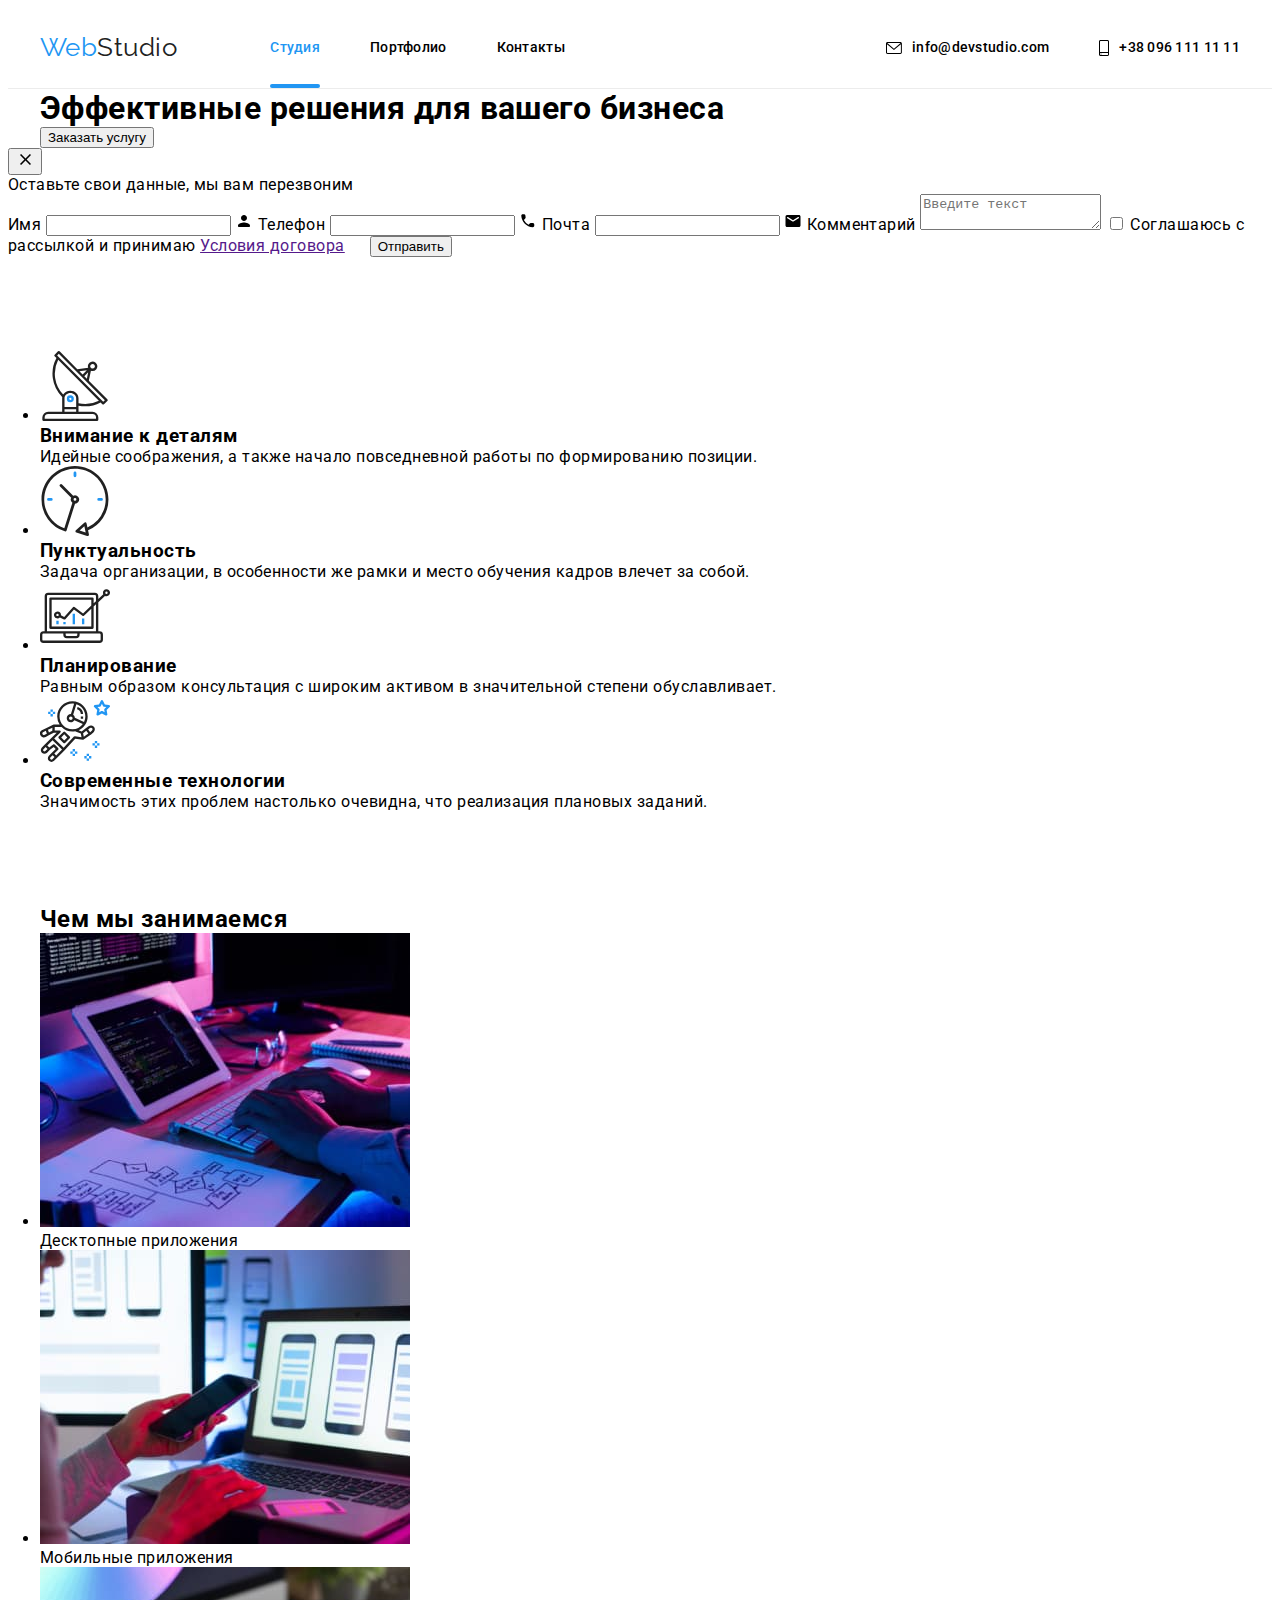
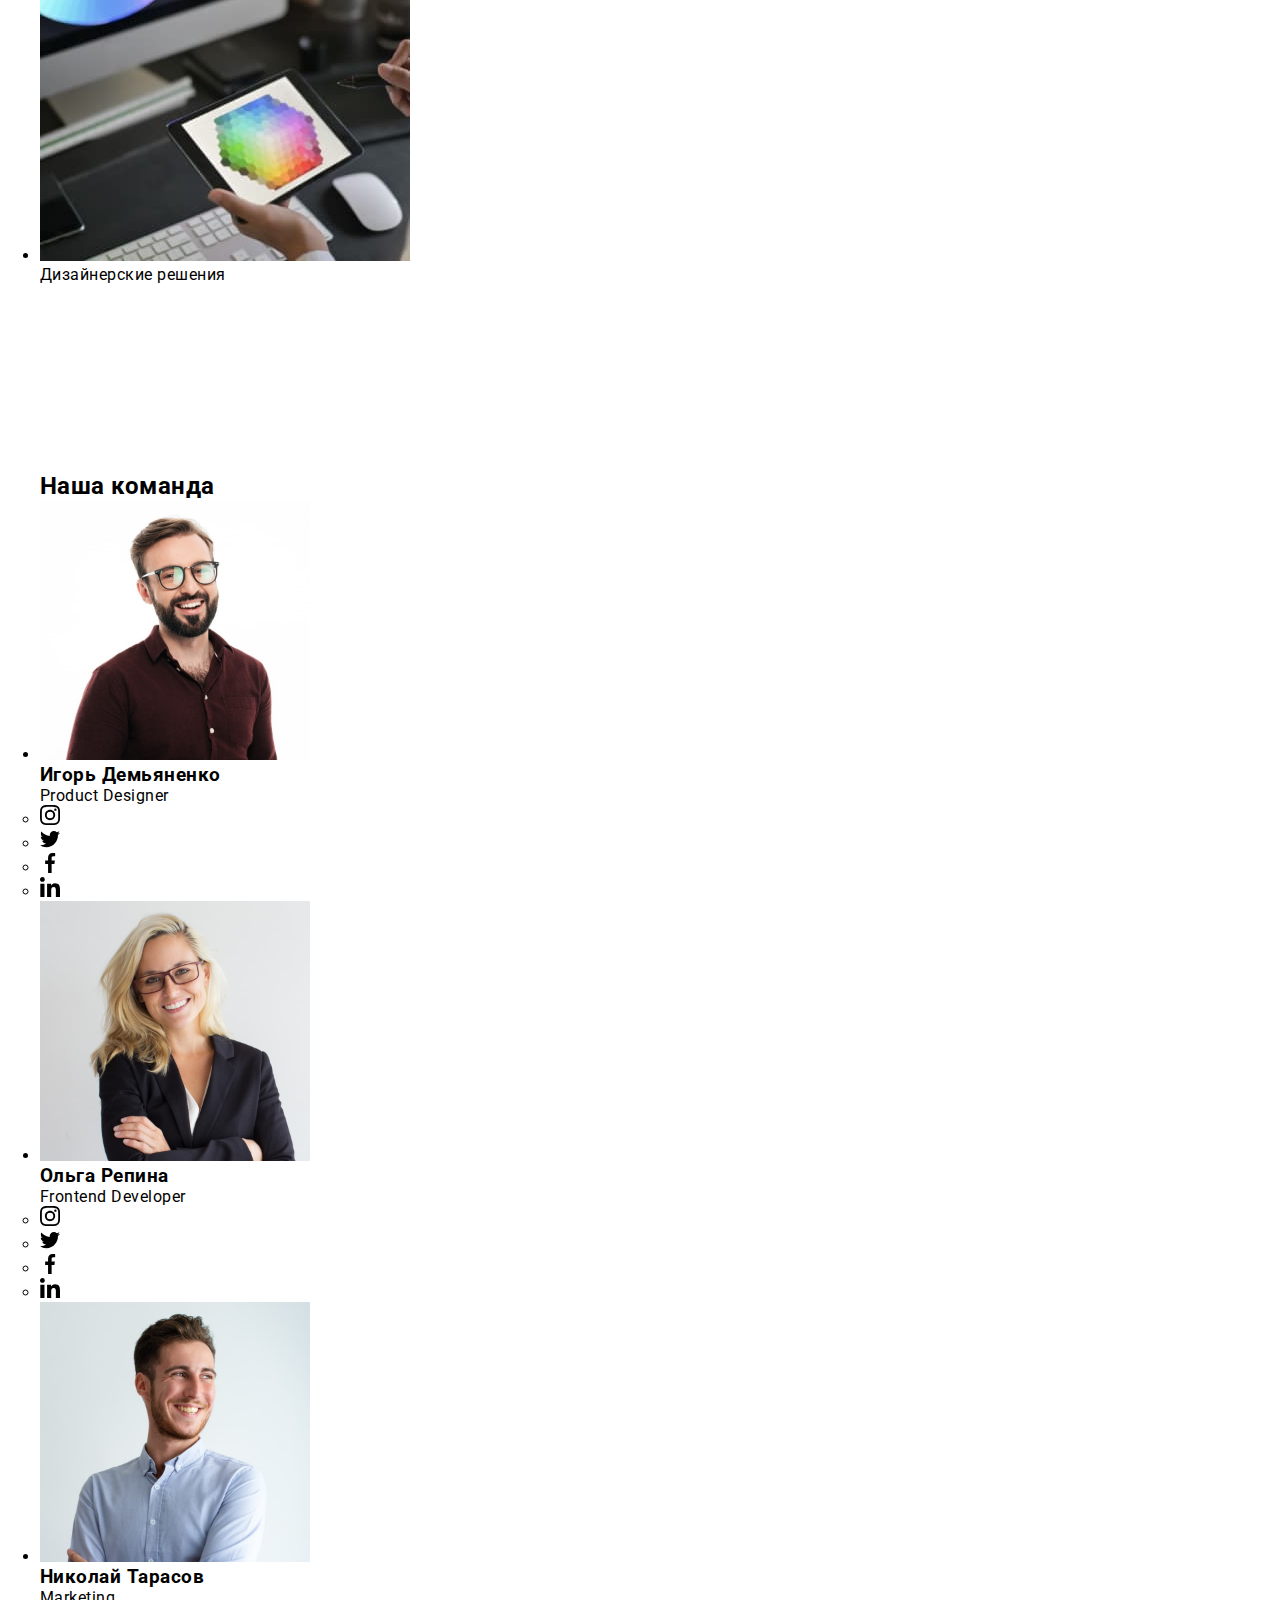
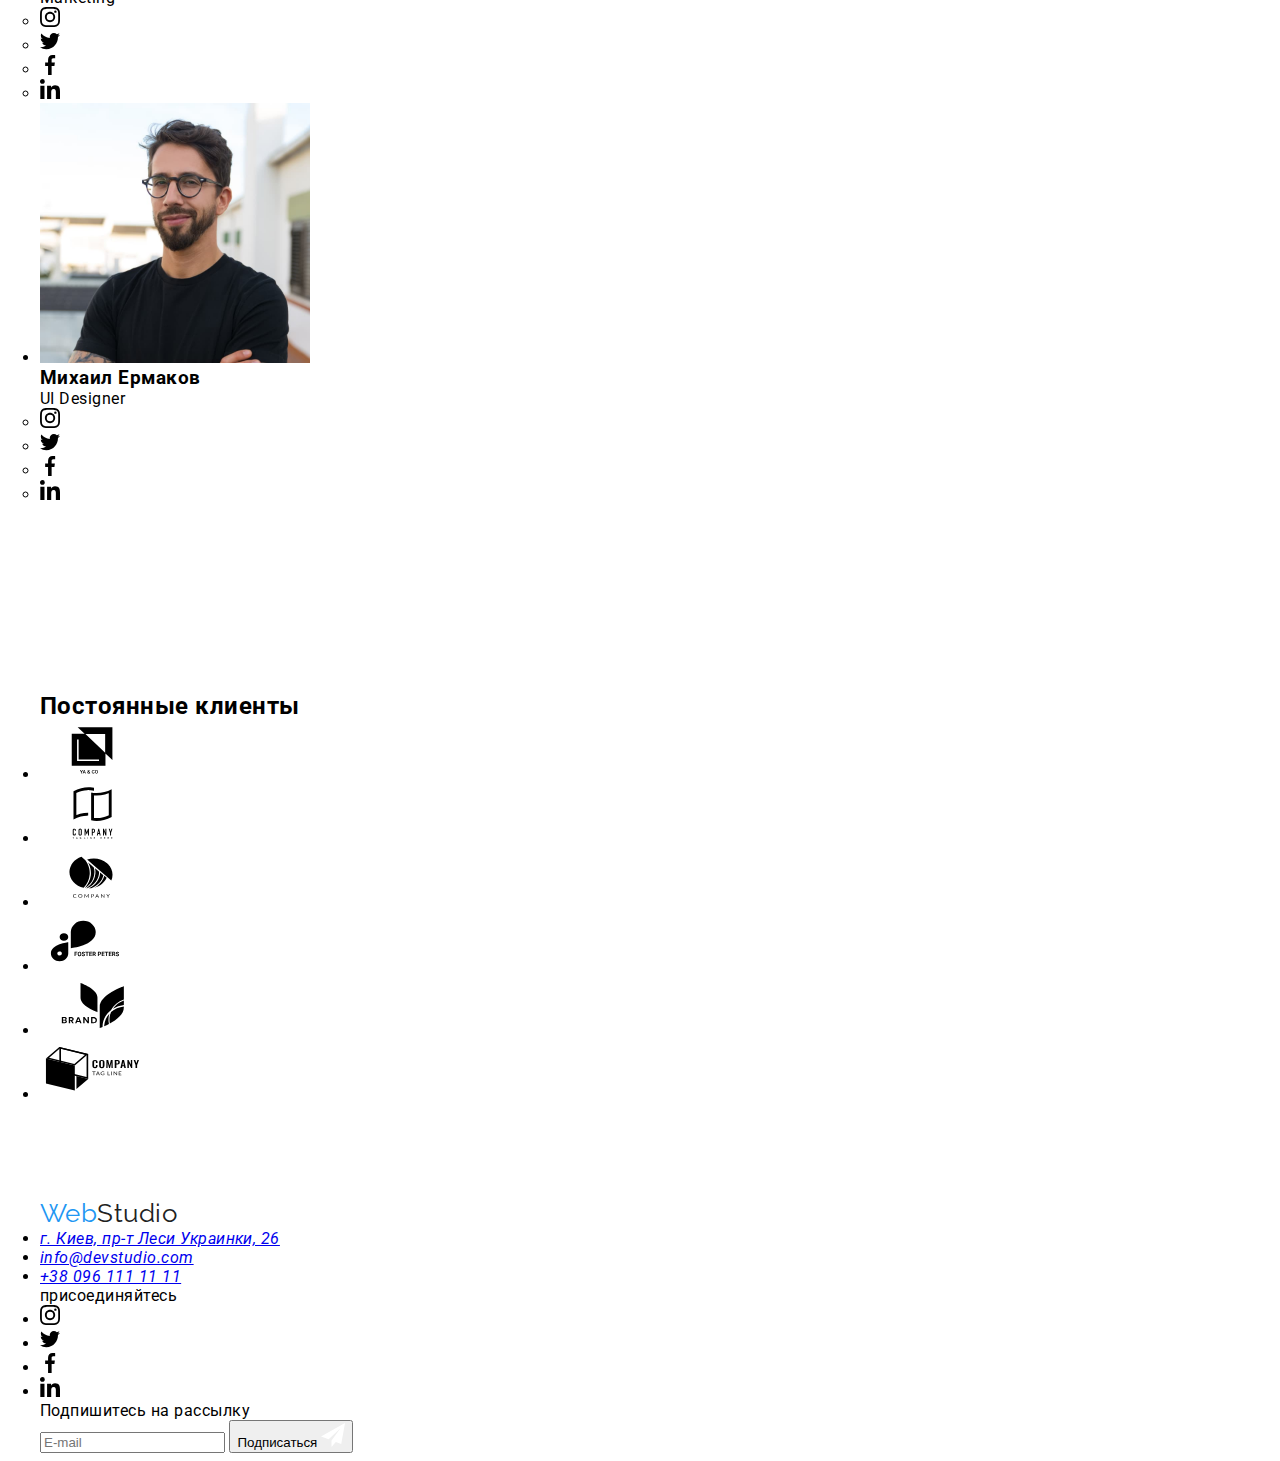
==== index.html @ 5837abd2 "хедер в сасс" ====
<!DOCTYPE html>
<html lang="ru">
<head>
    <meta charset="UTF-8">
    <meta http-equiv="X-UA-Compatible" content="IE=edge">
    <meta name="viewport" content="width=device-width, initial-scale=1.0">
    <link rel="preconnect" href="https://fonts.googleapis.com">
    <link rel="preconnect" href="https://fonts.gstatic.com" crossorigin>
    <link href="https://fonts.googleapis.com/css2?family=Raleway:wght@700&family=Roboto:wght@400;500;700;900&display=swap"
        rel="stylesheet">
    <link rel="stylesheet" href="https://cdnjs.cloudflare.com/ajax/libs/modern-normalize/1.1.0/modern-normalize.min.css"
    integrity="sha512-wpPYUAdjBVSE4KJnH1VR1HeZfpl1ub8YT/NKx4PuQ5NmX2tKuGu6U/JRp5y+Y8XG2tV+wKQpNHVUX03MfMFn9Q=="
    crossorigin="anonymous" referrerpolicy="no-referrer" />
    <link rel="stylesheet" href="./css/main.min.css">
    <title>Web Studio</title>
</head>
<body>
    <!-- Header -->
    <header class="page-header">
        <div class="container page-header__container"> 
            <a class="logo link" href="./index.html"><span class="logo__first-word">Web</span>Studio</a>
            <nav class="nav">
                <ul class="nav__list">
                    <li class="nav__item"><a class="nav__link nav__link--current" href="./index.html">Студия</a></li>
                    <li class="nav__item"><a class="nav__link" href="./portfolio.html">Портфолио</a></li>
                    <li class="nav__item"><a class="nav__link" href="">Контакты</a></li>
                </ul>
            </nav>
            <ul class="head-contacts">
                <li class="head-contacts__item"><a class="head-contacts__link" href="mailto:info@devstudio.com">
                    <svg class="head-contacts__icon" width="16" height="12">
                        <use href="./images/icons.svg#icon-envelope"></use>
                    </svg>
                    <span>info@devstudio.com</span></a></li>
                <li class="head-contacts__item"><a class="head-contacts__link" href="tel:+380961111111">
                    <svg class="head-contacts__icon" width="10" height="16">
                        <use href="./images/icons.svg#icon-smartphone"></use>
                    </svg>
                    +38 096 111 11 11</a></li>
            </ul>
        </div>
    </header>
    <!-- Main -->
    <main>
        <!-- Hero section -->
        <section class="hero">
            <div class="container">
                <h1 class="site-title">Эффективные решения для вашего бизнеса</h1>
                <button class="big-button btn" type="button" data-modal-open>Заказать услугу</button>
            </div>
        </section>
        <!-- Backdrop -->
        <div class="backdrop is-hidden" data-modal>
            <div class="modal">
                <button type="button" class="close-button" data-modal-close>
                    <svg class="close-icon" width="18" height="18">
                        <use href="./images/icons.svg#icon-close"></use>
                    </svg>
                </button>
                <form name="contact-us-form" class="contact-form">
                <p class="contact-form__call">
                    Оставьте свои данные, мы вам перезвоним
                </p>
                <label class="contact-form__field">
                    <span class="contact-form__label">Имя</span>
                    <input class="contact-form__input" type="text" name="name">                    
                    <svg class="contact-form__icon" width="18" height="18">
                        <use href="./images/icons.svg#icon-person"></use>
                    </svg>
                </label>
                <label class="contact-form__field">
                    <span class="contact-form__label">Телефон</span>                    
                    <input class="contact-form__input" type="tel" name="phone">
                    <svg class="contact-form__icon" width="18" height="18">
                        <use href="./images/icons.svg#icon-phone"></use>
                    </svg>
                </label>
                <label class="contact-form__field">
                    <span class="contact-form__label">Почта</span>
                    <input class="contact-form__input" type="email" name="email">
                    <svg class="contact-form__icon" width="18" height="18">
                        <use href="./images/icons.svg#icon-email"></use>
                    </svg>   
                </label>
                <label class="contact-form__field">
                    <span class="contact-form__label">Комментарий</span>                    
                    <textarea class="contact-form__feedback" name="feedback" placeholder="Введите текст"></textarea>
                </label>
                <label class="contact-form__policy">
                        <input type="checkbox" name="policy" value="policy" class="contact-form__checkbox"/>
                        Соглашаюсь с рассылкой и принимаю <a class="contact-form__agreement" href="">Условия договора</a>
                        <svg class="checkbox-icon" width="16px" height="15px">
                            <use href="./images/icons.svg#icon-check"></use>
                        </svg>                        
                </label>
                <button type="submit" class="btn big-button">
                    Отправить
                </button>
                </form>
            </div>
        </div>
        <!-- Features section-->
        <section class="section">
            <div class="container">
                <ul class="features">
                    <li class="list feature">
                        <div class="feature__thumb">
                            <svg width="70" height="70">
                                <use href="./images/icons.svg#icon-antenna"></use>
                            </svg>
                        </div>
                        <h3 class="feature__subtitle">Внимание к деталям</h3>
                        <p class="feature__desc">Идейные соображения, а также начало повседневной работы по формированию позиции.</p>
                    </li>
                    <li class="list feature">
                        <div class="feature__thumb">
                            <svg width="70" height="70">
                                <use href="./images/icons.svg#icon-clock"></use>
                            </svg>
                        </div>
                        <h3 class="feature__subtitle">Пунктуальность</h3>
                        <p class="feature__desc">Задача организации, в особенности же рамки и место обучения кадров влечет за собой.</p>
                    </li>
                    <li class="list feature">
                        <div class="feature__thumb">
                            <svg width="70" height="70">
                                <use href="./images/icons.svg#icon-diagram"></use>
                            </svg>
                        </div>
                        <h3 class="feature__subtitle">Планирование</h3>
                        <p class="feature__desc">Равным образом консультация с широким активом в значительной степени обуславливает.</p>
                    </li>
                    <li class="list feature">
                        <div class="feature__thumb">
                            <svg width="70" height="70">
                                <use href="./images/icons.svg#icon-astronaut"></use>
                            </svg>
                        </div>
                        <h3 class="feature__subtitle">Современные технологии</h3>
                        <p class="feature__desc">Значимость этих проблем настолько очевидна, что реализация плановых заданий.</p>
                    </li>
                </ul>
            </div>
        </section>
        <!-- Services section -->
        <section class="section section--top-padding-no">
            <div class="container">
                <h2 class="section__title">Чем мы занимаемся</h2>
                <ul class="services">
                    <li class="list service">
                        <img class="service__img" src="./images/computer.jpg" alt="Компьютер и клавиатура" width="370">
                        <p class="service__title">Десктопные приложения</p>                    
                    </li>
                    <li class="list service">
                        <img class="service__img" src="./images/phone.jpg" alt="Мобильный телефон на фоне ноутбука" width="370">
                        <p class="service__title">Мобильные приложения</p>  
                    </li>
                    <li class="list service">
                        <img class="service__img" src="./images/tablet.jpg" alt="Планшет" width="370">
                        <p class="service__title">Дизайнерские решения</p>  
                    </li>
                </ul>
            </div>
        </section>
        <!-- Our team section -->
        <section class="section section--grey">
            <div class="container">
                <h2 class="section__title">Наша команда</h2>
                <ul class="members">
                    <li class="list member">
                        <img src="./images/man-1.jpg" alt="Мужчина в коричневой рубашке" width="270">
                        <div class="member__about">
                            <h3 class="member__name">Игорь Демьяненко</h3>
                            <p class="member__position">Product Designer</p>
                            <ul class="member__socials">
                                <li class="list member__social">
                                    <a class="member__link" aria-label="instagram" href="">
                                        <svg class="member__icon-link" width="20" height="20">
                                            <use href="./images/icons.svg#icon-instagram"></use>
                                        </svg>                                       
                                    </a>
                                </li>
                                <li class="list member__social">
                                    <a class="member__link" aria-label="twitter" href="">
                                        <svg class="member__icon-link" width="20" height="20">
                                            <use href="./images/icons.svg#icon-twitter"></use>
                                        </svg>
                                    </a>
                                </li>
                                <li class="list member__social">
                                    <a class="member__link" aria-label="facebook" href="">
                                        <svg class="member__icon-link" width="20" height="20">
                                            <use href="./images/icons.svg#icon-facebook"></use>
                                        </svg>
                                    </a>
                                </li>
                                <li class="list member__social">
                                    <a class="member__link" aria-label="linkedin" href="">
                                        <svg class="member__icon-link" width="20" height="20">
                                            <use href="./images/icons.svg#icon-linkedin"></use>
                                        </svg>
                                    </a>
                                </li>
                            </ul>
                        </div>
                    </li>
                    <li class="list member">
                        <img src="./images/woman.jpg" alt="Женщина в черном пиджаку" width="270">
                        <div class="member__about">
                            <h3 class="member__name">Ольга Репина</h3>
                            <p class="member__position">Frontend Developer</p>
                            <ul class="member__socials">
                                <li class="list member__social">
                                    <a class="member__link" aria-label="instagram" href="">
                                        <svg class="member__icon-link" width="20" height="20">
                                            <use href="./images/icons.svg#icon-instagram"></use>
                                        </svg>                                       
                                    </a>
                                </li>
                                <li class="list member__social">
                                    <a class="member__link" aria-label="twitter" href="">
                                        <svg class="member__icon-link" width="20" height="20">
                                            <use href="./images/icons.svg#icon-twitter"></use>
                                        </svg>
                                    </a>
                                </li>
                                <li class="list member__social">
                                    <a class="member__link" aria-label="facebook" href="">
                                        <svg class="member__icon-link" width="20" height="20">
                                            <use href="./images/icons.svg#icon-facebook"></use>
                                        </svg>
                                    </a>
                                </li>
                                <li class="list member__social">
                                    <a class="member__link" aria-label="linkedin" href="">
                                        <svg class="member__icon-link" width="20" height="20">
                                            <use href="./images/icons.svg#icon-linkedin"></use>
                                        </svg>
                                    </a>
                                </li>
                            </ul>
                        </div>
                    </li>
                    <li class="list member">
                        <img src="./images/man-2.jpg" alt="Мужчина в белой рубашке" width="270">
                        <div class="member__about">
                            <h3 class="member__name">Николай Тарасов</h3>
                            <p class="member__position">Marketing</p>
                            <ul class="member__socials">
                                <li class="list member__social">
                                    <a class="member__link" aria-label="instagram" href="">
                                        <svg class="member__icon-link" width="20" height="20">
                                            <use href="./images/icons.svg#icon-instagram"></use>
                                        </svg>                                       
                                    </a>
                                </li>
                                <li class="list member__social">
                                    <a class="member__link" aria-label="twitter" href="">
                                        <svg class="member__icon-link" width="20" height="20">
                                            <use href="./images/icons.svg#icon-twitter"></use>
                                        </svg>
                                    </a>
                                </li>
                                <li class="list member__social">
                                    <a class="member__link" aria-label="facebook" href="">
                                        <svg class="member__icon-link" width="20" height="20">
                                            <use href="./images/icons.svg#icon-facebook"></use>
                                        </svg>
                                    </a>
                                </li>
                                <li class="list member__social">
                                    <a class="member__link" aria-label="linkedin" href="">
                                        <svg class="member__icon-link" width="20" height="20">
                                            <use href="./images/icons.svg#icon-linkedin"></use>
                                        </svg>
                                    </a>
                                </li>
                            </ul>
                        </div>
                    </li>
                    <li class="list member">
                        <img src="./images/man-3.jpg" alt="Мужчина в черной футболке" width="270">
                        <div class="member__about">
                            <h3 class="member__name">Михаил Ермаков</h3>
                            <p class="member__position">UI Designer</p>
                            <ul class="member__socials">
                                <li class="list member__social">
                                    <a class="member__link" aria-label="instagram" href="">
                                        <svg class="member__icon-link" width="20" height="20">
                                            <use href="./images/icons.svg#icon-instagram"></use>
                                        </svg>                                       
                                    </a>
                                </li>
                                <li class="list member__social">
                                    <a class="member__link" aria-label="twitter" href="">
                                        <svg class="member__icon-link" width="20" height="20">
                                            <use href="./images/icons.svg#icon-twitter"></use>
                                        </svg>
                                    </a>
                                </li>
                                <li class="list member__social">
                                    <a class="member__link" aria-label="facebook" href="">
                                        <svg class="member__icon-link" width="20" height="20">
                                            <use href="./images/icons.svg#icon-facebook"></use>
                                        </svg>
                                    </a>
                                </li>
                                <li class="list member__social">
                                    <a class="member__link" aria-label="linkedin" href="">
                                        <svg class="member__icon-link" width="20" height="20">
                                            <use href="./images/icons.svg#icon-linkedin"></use>
                                        </svg>
                                    </a>
                                </li>
                            </ul>
                        </div>
                    </li>
                </ul>
            </div>
        </section>
        <!-- Clients section -->
        <section class="section">
            <div class="container">
                <h2 class="section__title">Постоянные клиенты</h2>
                <ul class="list clients">
                    <li class="client">
                        <a class="client__link" href="" aria-label="company-YA & Go">
                            <svg class="client__icon" width="106" height="60">
                                <use href="./images/icons.svg#icon-Logo-0"></use>                    
                            </svg>
                        </a>
                    </li>
                    <li class="client">
                        <a class="client__link" href="" aria-label="company-Tagline here">
                            <svg class="client__icon" width="106" height="60">
                                <use href="./images/icons.svg#icon-Logo-1"></use>
                            </svg>
                        </a>
                    </li>
                    <li class="client">
                        <a class="client__link" href="" aria-label="company-Company">
                            <svg class="client__icon" width="106" height="60">
                                <use href="./images/icons.svg#icon-Logo-2"></use>
                            </svg>
                        </a>
                    </li>
                    <li class="client">
                        <a class="client__link" href="" aria-label="company-Foster-Peter">
                            <svg class="client__icon" width="106" height="60">
                                <use href="./images/icons.svg#icon-Logo-3"></use>
                            </svg>
                        </a>
                    </li>
                    <li class="client">
                        <a class="client__link" href="" aria-label="company-Brand">
                            <svg class="client__icon" width="106" height="60">
                                <use href="./images/icons.svg#icon-Logo-4"></use>
                            </svg>
                        </a>
                    </li>
                    <li class="client">
                        <a class="client__link" href="" aria-label="company-TAG LINE">
                            <svg class="client__icon" width="106" height="60">
                                <use href="./images/icons.svg#icon-Logo-5"></use>
                            </svg>
                        </a>
                    </li>
                </ul>
            </div>
        </section>
    </main>
    <!-- Footer -->
    <footer class="footer">
        <div class="container footer__container">            
            <div class="footer__box">
                <a class="logo footer__logo link" href="./index.html"><span class="logo__first-word">Web</span>Studio</a>
                <address>
                    <ul class="foot-contacts">
                        <li class="list foot-contacts__item"><a class="link foot-contacts__link foot-contacts__link--light-color"
                                href="https://goo.gl/maps/nCjtymXbm6rQkcYK9">г. Киев, пр-т Леси Украинки, 26</a></li>
                        <li class="list foot-contacts__item"><a class="link foot-contacts__link"
                                href="mailto:info@devstudio.com">info@devstudio.com</a>
                        </li>
                        <li class="list foot-contacts__item"><a class="link foot-contacts__link" href="tel:+380961111111">+38 096 111 11 11</a></li>
                    </ul>
                </address>
            </div>
            <div class="footer__box">
                <p class="footer-socials__call">присоединяйтесь</p>
                <ul class="footer-socials__list">
                    <li class="list footer-socials__item">
                        <a class="footer-socials__link" href="" aria-label="instagram">
                            <svg class="footer-socials__icon" width="20" height="20">
                                <use href="./images/icons.svg#icon-instagram"></use>
                            </svg>
                        </a>
                    </li>
                    <li class="list footer-socials__item">
                        <a class="footer-socials__link" href="" aria-label="twitter">
                            <svg class="footer-socials__icon" width="20" height="20">
                                <use href="./images/icons.svg#icon-twitter"></use>
                            </svg>
                        </a>
                    </li>
                    <li class="list footer-socials__item">
                        <a class="footer-socials__link" href="" aria-label="facebook">
                            <svg class="footer-socials__icon" width="20" height="20">
                                <use href="./images/icons.svg#icon-facebook"></use>
                            </svg>
                        </a>
                    </li>
                    <li class="list footer-socials__item">
                        <a class="footer-socials__link" href="" aria-label="linkedin">
                            <svg class="footer-socials__icon" width="20" height="20">
                                <use href="./images/icons.svg#icon-linkedin"></use>
                            </svg>
                        </a>
                    </li>
                </ul>
            </div>
            <div class="footer__box">
                <form name="signup-form">
                    <p class="signup__call">Подпишитесь на рассылку</p>
                    <label>                        
                        <input type="email" name="email" class="signup__input" placeholder="E-mail"/>
                    </label>
                    <button type="submit" class="btn big-button">
                        <span>Подписаться</span>                    
                        <svg class="signup__icon" width="24" height="24">
                            <use href="./images/icons.svg#icon-send"></use>
                        </svg>
                    </button>
                </form>                
            </div>            
        </div>
    </footer>
    <script src="./js/modal.js"></script>
</body>
</html>
---- css/main.min.css ----
ul{margin:0;padding:0}h1,h2,h3,h4,h5,h6,p{margin:0}body{font-family:'Roboto', sans-serif;font-weight:400;letter-spacing:0.03em;color:var(--primary-text-color)}.container{width:1200px;padding-left:15px;padding-right:15px;margin:0 auto}.section{padding-top:94px;padding-bottom:94px}.section--top-padding-no{padding-top:0}.logo,.nav__link,.head-contacts__link{text-decoration:none}.nav__item,.head-contacts__item{list-style-type:none}.nav__link,.head-contacts__link{position:relative;font-size:14px;line-height:1.14;letter-spacing:0.02em;font-weight:500;-webkit-transition:color 250ms cubic-bezier(0.4, 0, 0.2, 1);transition:color 250ms cubic-bezier(0.4, 0, 0.2, 1)}.nav__link:hover,.nav__link:focus,.head-contacts__link:hover,.head-contacts__link:focus{color:#2196f3}.page-header{border-bottom:1px solid #ececec}.page-header__container{display:-webkit-box;display:-ms-flexbox;display:flex;-webkit-box-align:center;-ms-flex-align:center;align-items:center}.logo{display:inline-block;font-family:'Raleway', sans-serif;font-size:26px;line-height:1.2;font-weight:400;color:#212121}.logo__first-word{color:#2196f3}.nav__list{display:-webkit-box;display:-ms-flexbox;display:flex;margin-left:93px}.nav__item:not(:last-child){margin-right:50px}.nav__link{display:block;padding-top:32px;padding-bottom:32px;color:var(--title-text-color)}.nav__link--current{color:#2196f3}.nav__link--current::after{display:inline-block;position:absolute;content:'';left:0;bottom:0;width:100%;height:4px;border-radius:2px;background-color:#2196f3}.head-contacts{display:-webkit-box;display:-ms-flexbox;display:flex;margin-left:auto}.head-contacts__item:not(:last-child){margin-right:50px}.head-contacts__link{display:-webkit-box;display:-ms-flexbox;display:flex;-webkit-box-align:center;-ms-flex-align:center;align-items:center;padding-top:32px;padding-bottom:32px;color:var(--primary-text-color)}.head-contacts__icon{margin-right:10px;fill:currentColor}
/*# sourceMappingURL=main.min.css.map */
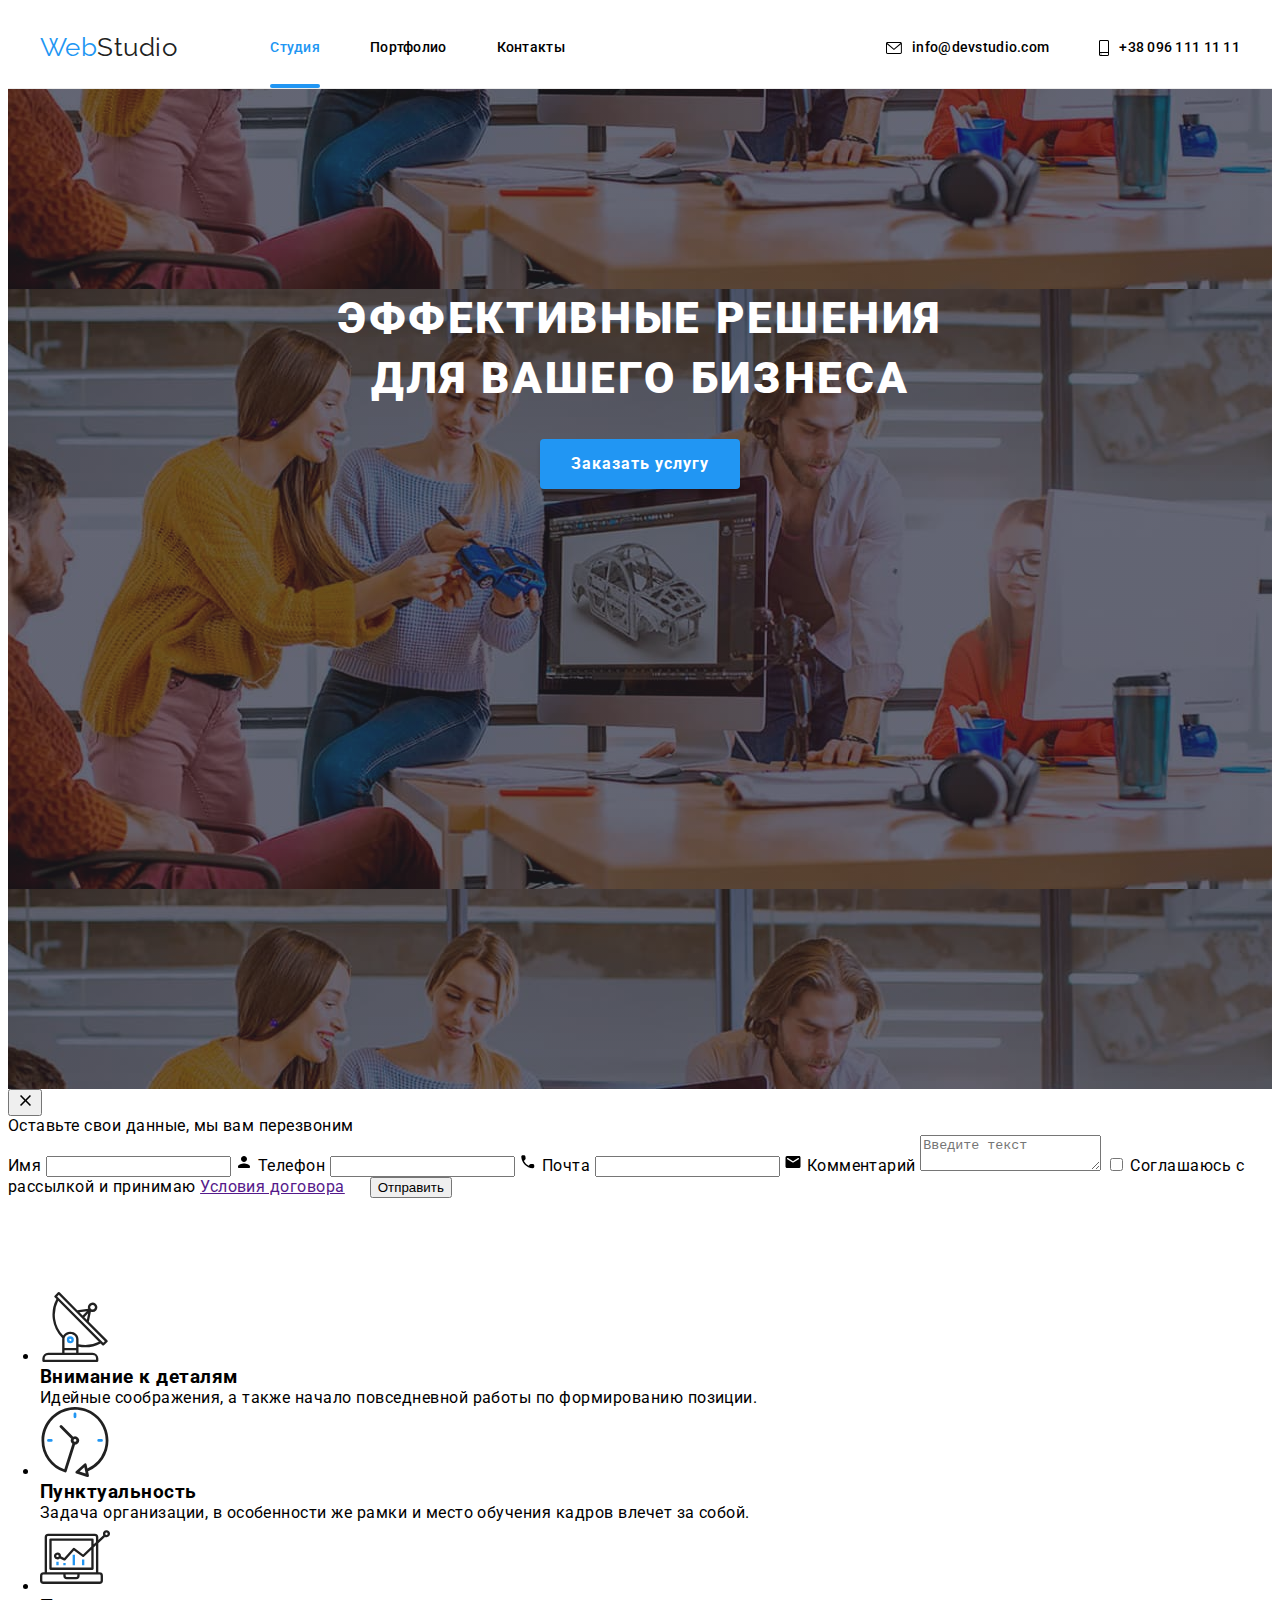
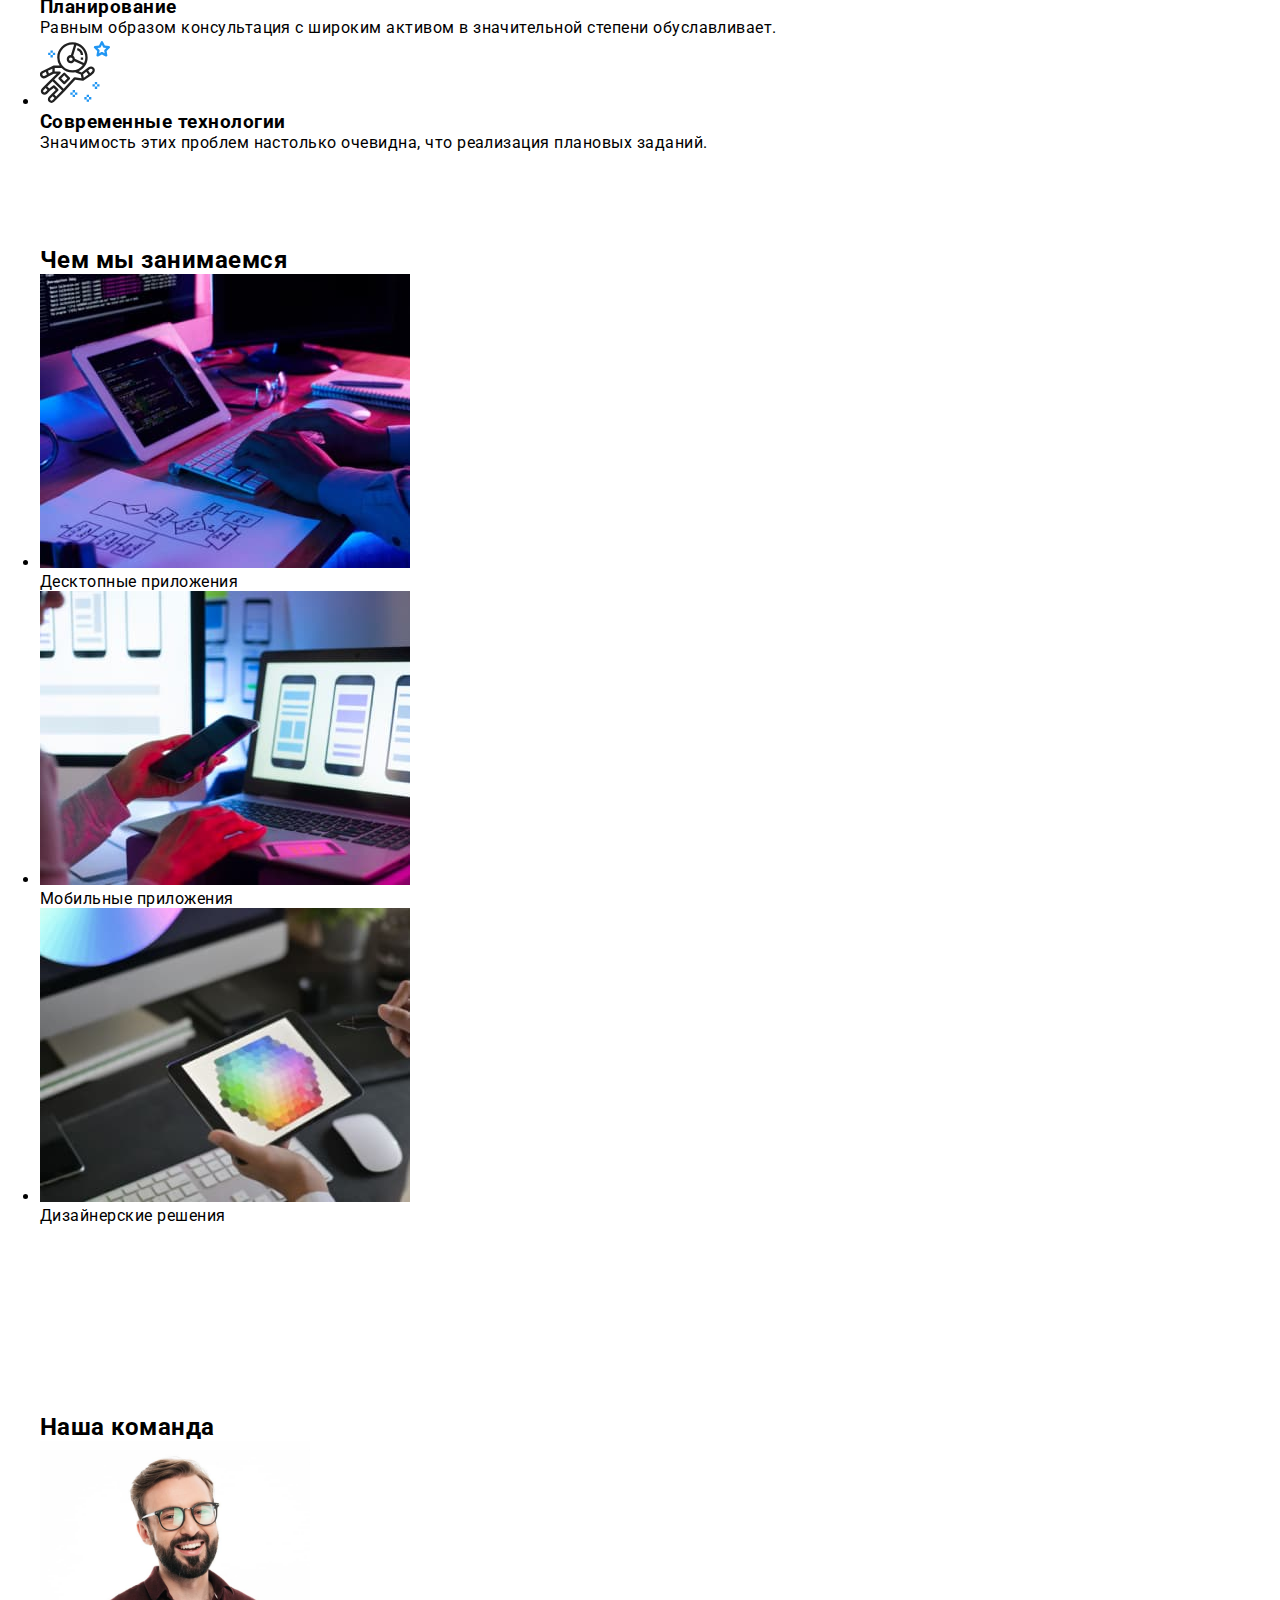
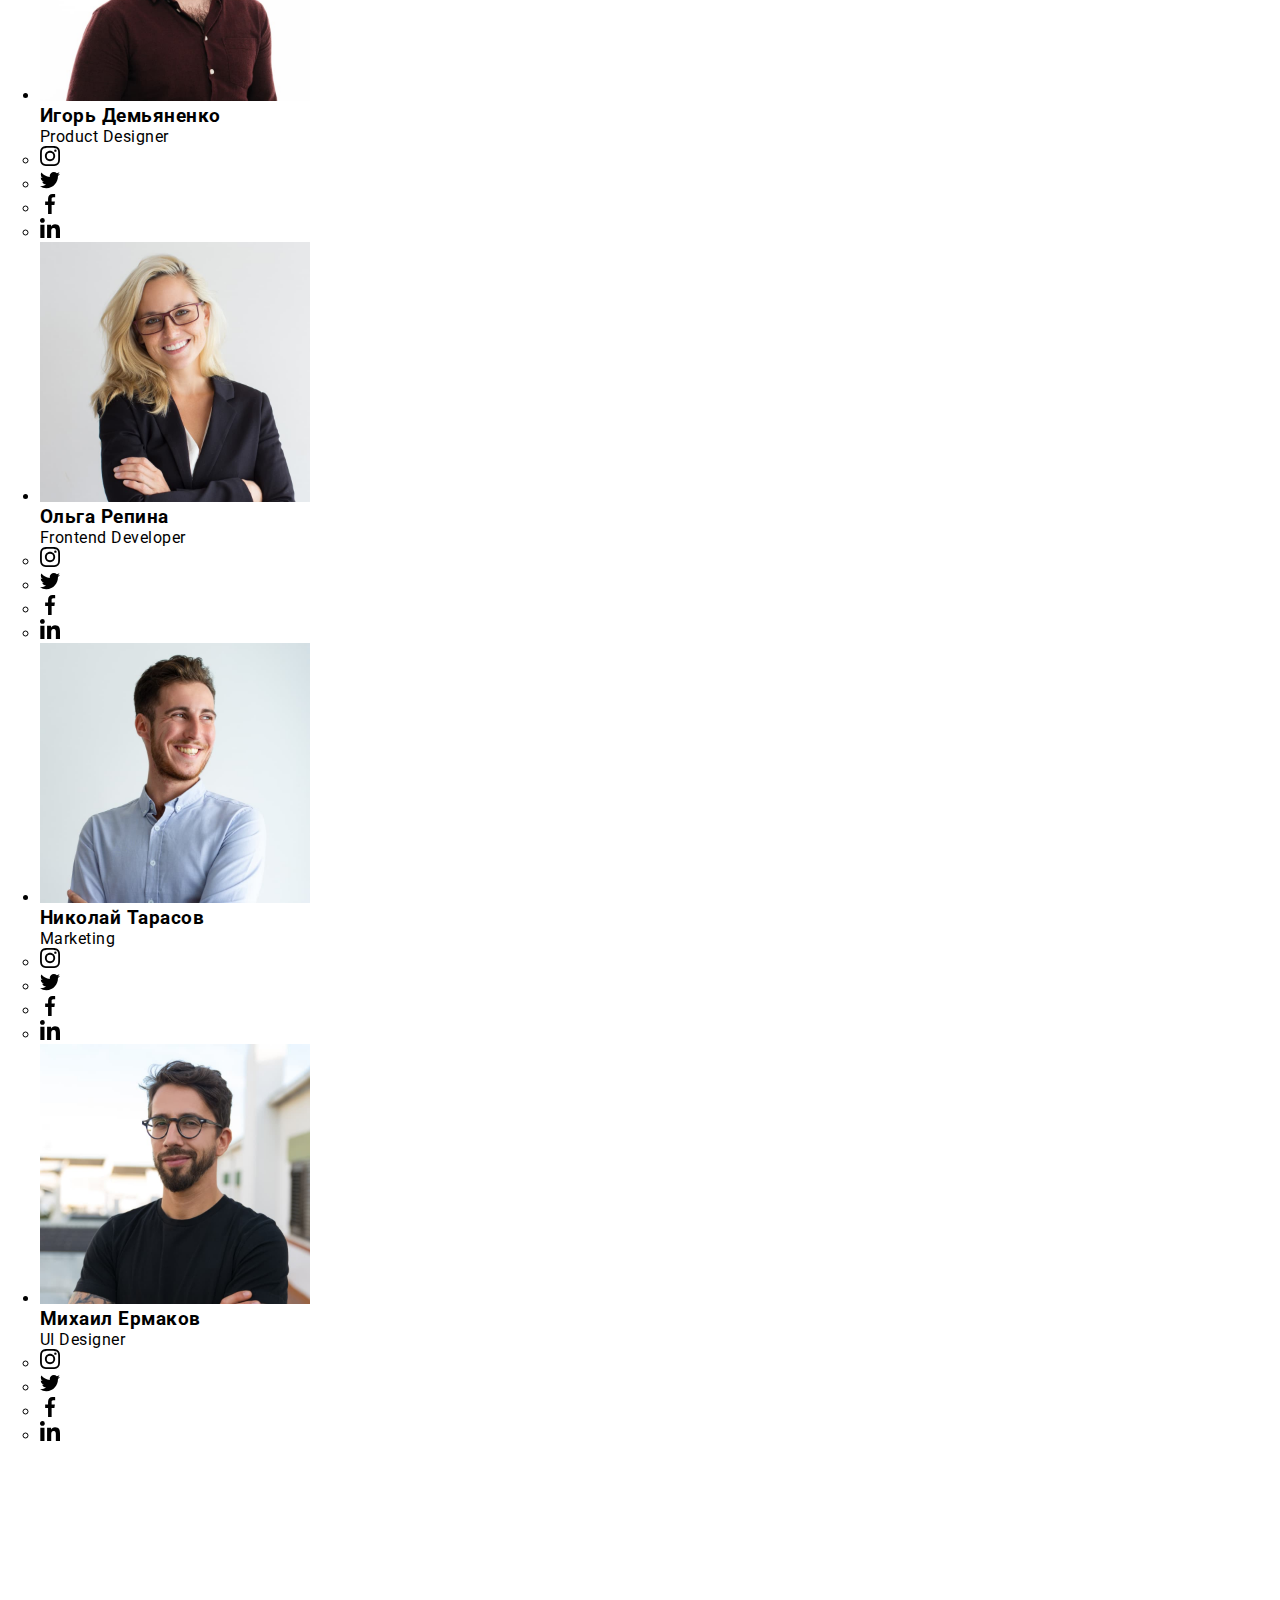
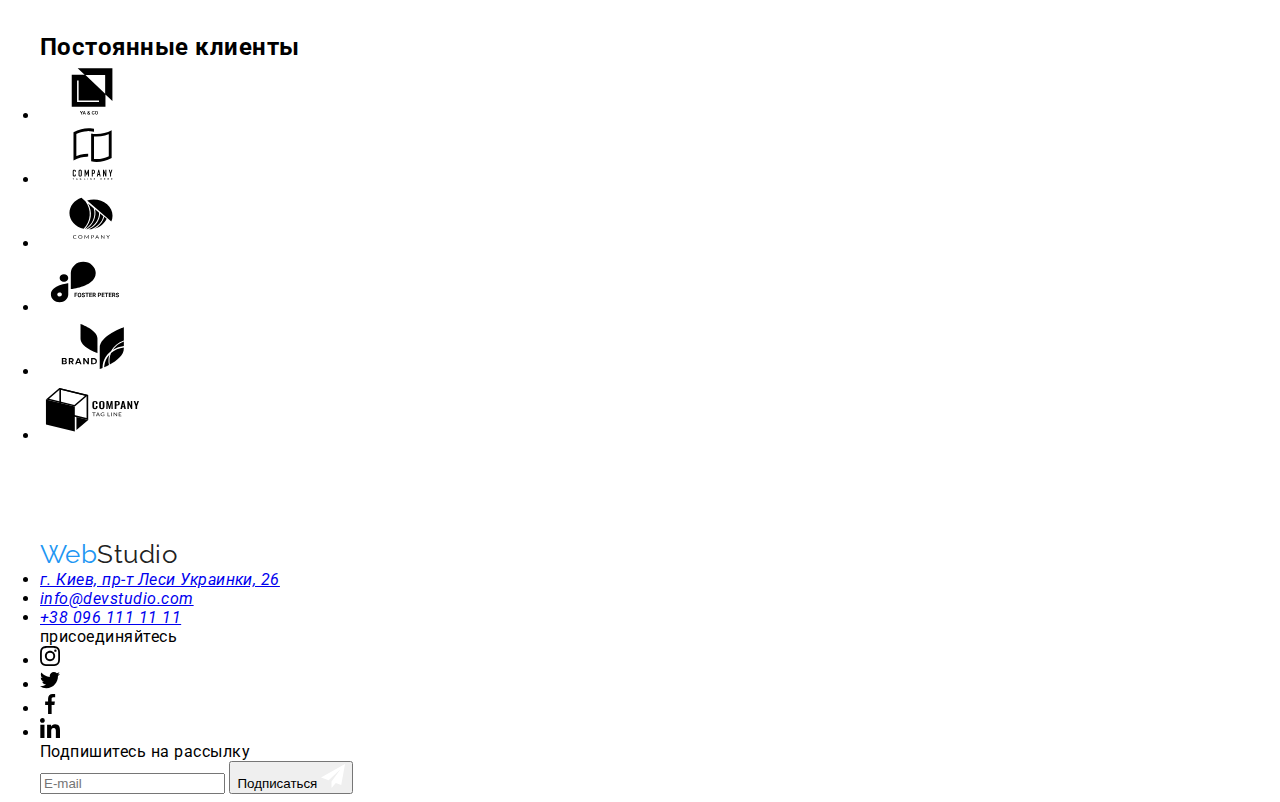
==== commit 438c35e5: "стили в секции героя по сасс" ====
--- a/index.html
+++ b/index.html
@@ -18,7 +18,7 @@
     <!-- Header -->
     <header class="page-header">
         <div class="container page-header__container"> 
-            <a class="logo link" href="./index.html"><span class="logo__first-word">Web</span>Studio</a>
+            <a class="logo" href="./index.html"><span class="logo__first-word">Web</span>Studio</a>
             <nav class="nav">
                 <ul class="nav__list">
                     <li class="nav__item"><a class="nav__link nav__link--current" href="./index.html">Студия</a></li>
@@ -46,7 +46,7 @@
         <section class="hero">
             <div class="container">
                 <h1 class="site-title">Эффективные решения для вашего бизнеса</h1>
-                <button class="big-button btn" type="button" data-modal-open>Заказать услугу</button>
+                <button class="button" type="button" data-modal-open>Заказать услугу</button>
             </div>
         </section>
         <!-- Backdrop -->
--- a/css/main.min.css
+++ b/css/main.min.css
@@ -1,2 +1,2 @@
-ul{margin:0;padding:0}h1,h2,h3,h4,h5,h6,p{margin:0}body{font-family:'Roboto', sans-serif;font-weight:400;letter-spacing:0.03em;color:var(--primary-text-color)}.container{width:1200px;padding-left:15px;padding-right:15px;margin:0 auto}.section{padding-top:94px;padding-bottom:94px}.section--top-padding-no{padding-top:0}.logo,.nav__link,.head-contacts__link{text-decoration:none}.nav__item,.head-contacts__item{list-style-type:none}.nav__link,.head-contacts__link{position:relative;font-size:14px;line-height:1.14;letter-spacing:0.02em;font-weight:500;-webkit-transition:color 250ms cubic-bezier(0.4, 0, 0.2, 1);transition:color 250ms cubic-bezier(0.4, 0, 0.2, 1)}.nav__link:hover,.nav__link:focus,.head-contacts__link:hover,.head-contacts__link:focus{color:#2196f3}.page-header{border-bottom:1px solid #ececec}.page-header__container{display:-webkit-box;display:-ms-flexbox;display:flex;-webkit-box-align:center;-ms-flex-align:center;align-items:center}.logo{display:inline-block;font-family:'Raleway', sans-serif;font-size:26px;line-height:1.2;font-weight:400;color:#212121}.logo__first-word{color:#2196f3}.nav__list{display:-webkit-box;display:-ms-flexbox;display:flex;margin-left:93px}.nav__item:not(:last-child){margin-right:50px}.nav__link{display:block;padding-top:32px;padding-bottom:32px;color:var(--title-text-color)}.nav__link--current{color:#2196f3}.nav__link--current::after{display:inline-block;position:absolute;content:'';left:0;bottom:0;width:100%;height:4px;border-radius:2px;background-color:#2196f3}.head-contacts{display:-webkit-box;display:-ms-flexbox;display:flex;margin-left:auto}.head-contacts__item:not(:last-child){margin-right:50px}.head-contacts__link{display:-webkit-box;display:-ms-flexbox;display:flex;-webkit-box-align:center;-ms-flex-align:center;align-items:center;padding-top:32px;padding-bottom:32px;color:var(--primary-text-color)}.head-contacts__icon{margin-right:10px;fill:currentColor}
+ul{margin:0;padding:0}h1,h2,h3,h4,h5,h6,p{margin:0}body{font-family:'Roboto', sans-serif;font-weight:400;letter-spacing:0.03em;color:var(--primary-text-color)}.container{width:1200px;padding-left:15px;padding-right:15px;margin:0 auto}.section{padding-top:94px;padding-bottom:94px}.section--top-padding-no{padding-top:0}.logo,.nav__link,.head-contacts__link{text-decoration:none}.nav__item,.head-contacts__item{list-style-type:none}.nav__link,.head-contacts__link{position:relative;font-size:14px;line-height:1.14;letter-spacing:0.02em;font-weight:500;-webkit-transition:color 250ms cubic-bezier(0.4, 0, 0.2, 1);transition:color 250ms cubic-bezier(0.4, 0, 0.2, 1)}.nav__link:hover,.head-contacts__link:hover{color:#2196f3}.button{cursor:pointer;border:none;border-radius:4px}.button{display:-webkit-inline-box;display:-ms-inline-flexbox;display:inline-flex;-webkit-box-align:center;-ms-flex-align:center;align-items:center;-webkit-box-pack:center;-ms-flex-pack:center;justify-content:center;padding:10px;min-width:200px;min-height:50px;font-family:inherit;font-weight:700;font-size:16px;line-height:1.87;letter-spacing:0.06em;color:#fff;background-color:#2196f3;-webkit-box-shadow:0px 4px 4px rgba(0,0,0,0.15);box-shadow:0px 4px 4px rgba(0,0,0,0.15);-webkit-transition:background-color 250ms cubic-bezier(0.4, 0, 0.2, 1);transition:background-color 250ms cubic-bezier(0.4, 0, 0.2, 1)}.button:hover,.button:focus{background-color:#188ce8}.page-header{border-bottom:1px solid #ececec}.page-header__container{display:-webkit-box;display:-ms-flexbox;display:flex;-webkit-box-align:center;-ms-flex-align:center;align-items:center}.logo{display:inline-block;font-family:'Raleway', sans-serif;font-size:26px;line-height:1.2;font-weight:400;color:#212121}.logo__first-word{color:#2196f3}.nav__list{display:-webkit-box;display:-ms-flexbox;display:flex;margin-left:93px}.nav__item:not(:last-child){margin-right:50px}.nav__link{display:block;padding-top:32px;padding-bottom:32px;color:var(--title-text-color)}.nav__link--current{color:#2196f3}.nav__link--current::after{display:inline-block;position:absolute;content:'';left:0;bottom:0;width:100%;height:4px;border-radius:2px;background-color:#2196f3}.head-contacts{display:-webkit-box;display:-ms-flexbox;display:flex;margin-left:auto}.head-contacts__item:not(:last-child){margin-right:50px}.head-contacts__link{display:-webkit-box;display:-ms-flexbox;display:flex;-webkit-box-align:center;-ms-flex-align:center;align-items:center;padding-top:32px;padding-bottom:32px;color:var(--primary-text-color)}.head-contacts__icon{margin-right:10px;fill:currentColor}.hero{max-width:1600px;min-height:600px;margin-right:auto;margin-left:auto;padding-top:200px;padding-bottom:200px;text-align:center;background-image:-webkit-gradient(linear, left top, right top, from(rgba(47,48,58,0.4)), to(rgba(47,48,58,0.4))),url(../images/hero-background.jpg);background-image:linear-gradient(to right, rgba(47,48,58,0.4), rgba(47,48,58,0.4)),url(../images/hero-background.jpg);background-position:center;background-color:black}.site-title{max-width:696px;margin-left:auto;margin-right:auto;margin-bottom:30px;font-weight:900;font-size:44px;line-height:1.36;text-align:center;letter-spacing:0.06em;text-transform:uppercase;color:#fff}
 /*# sourceMappingURL=main.min.css.map */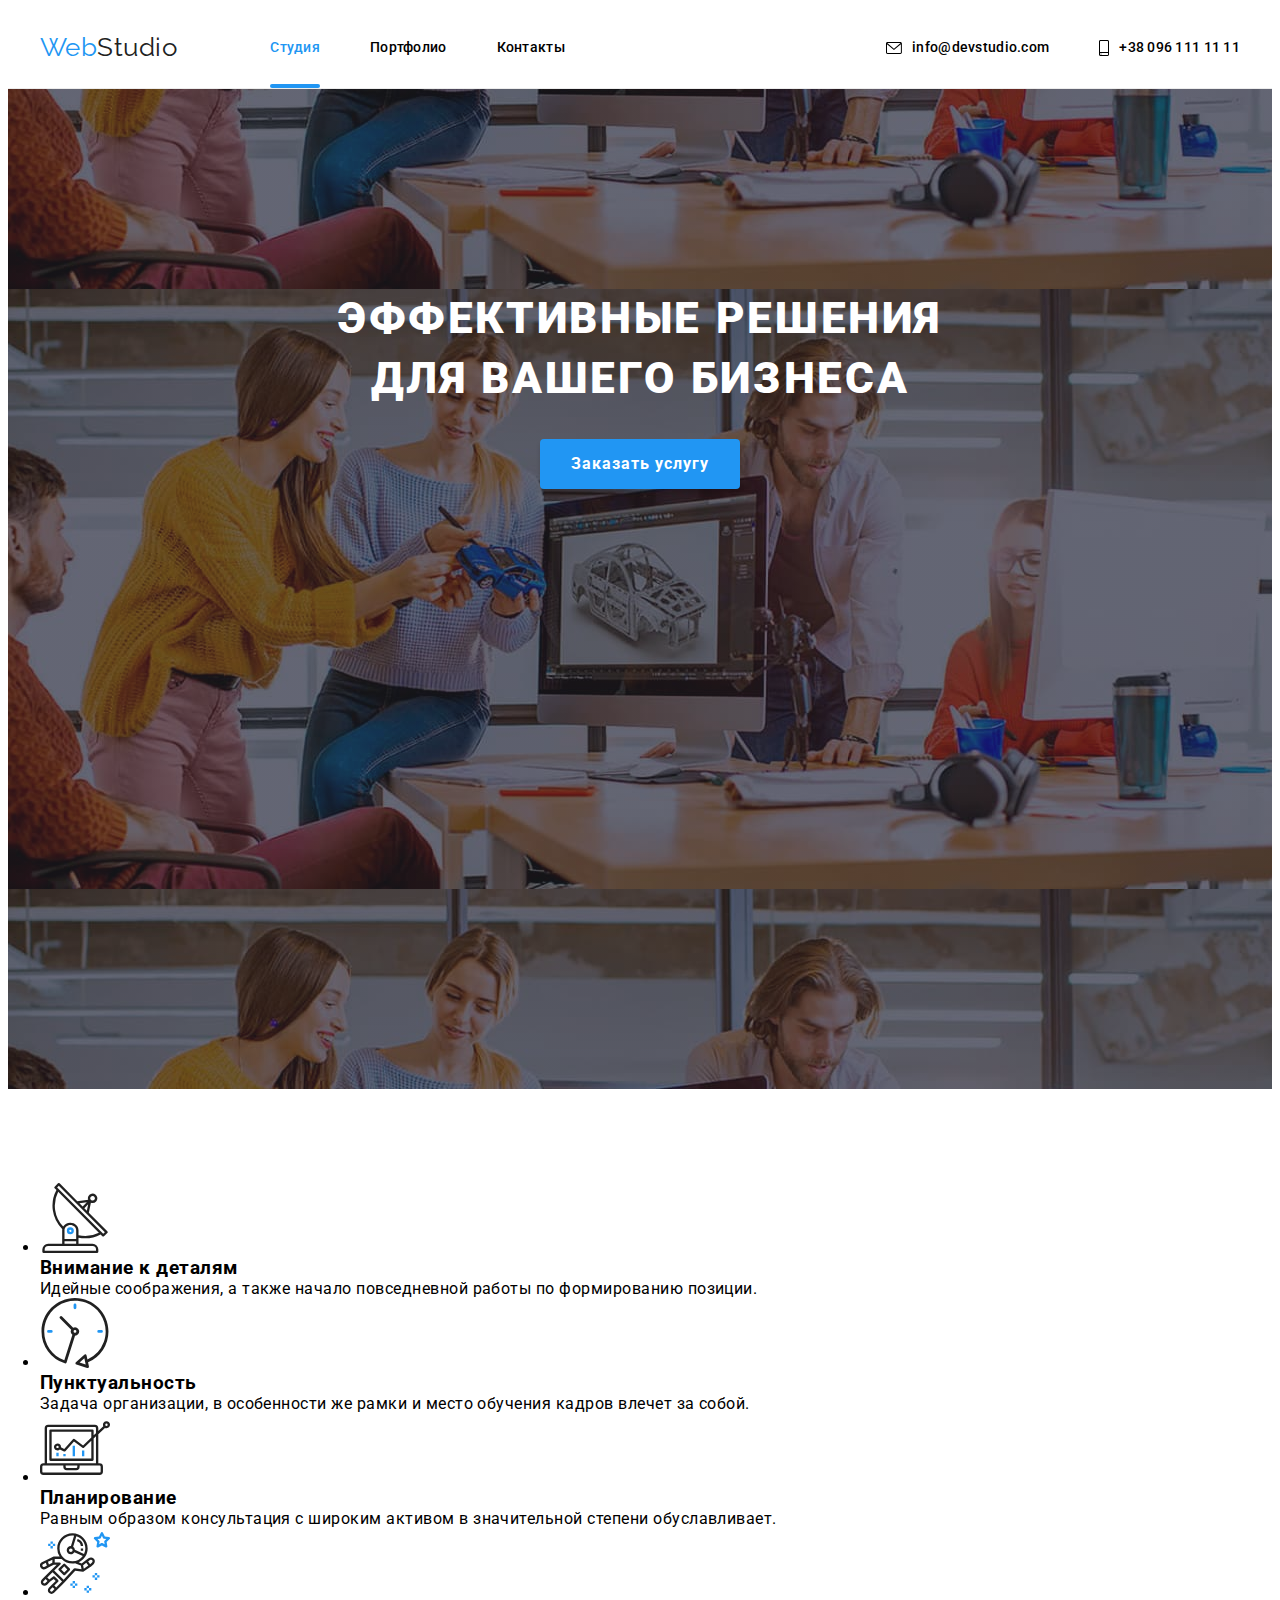
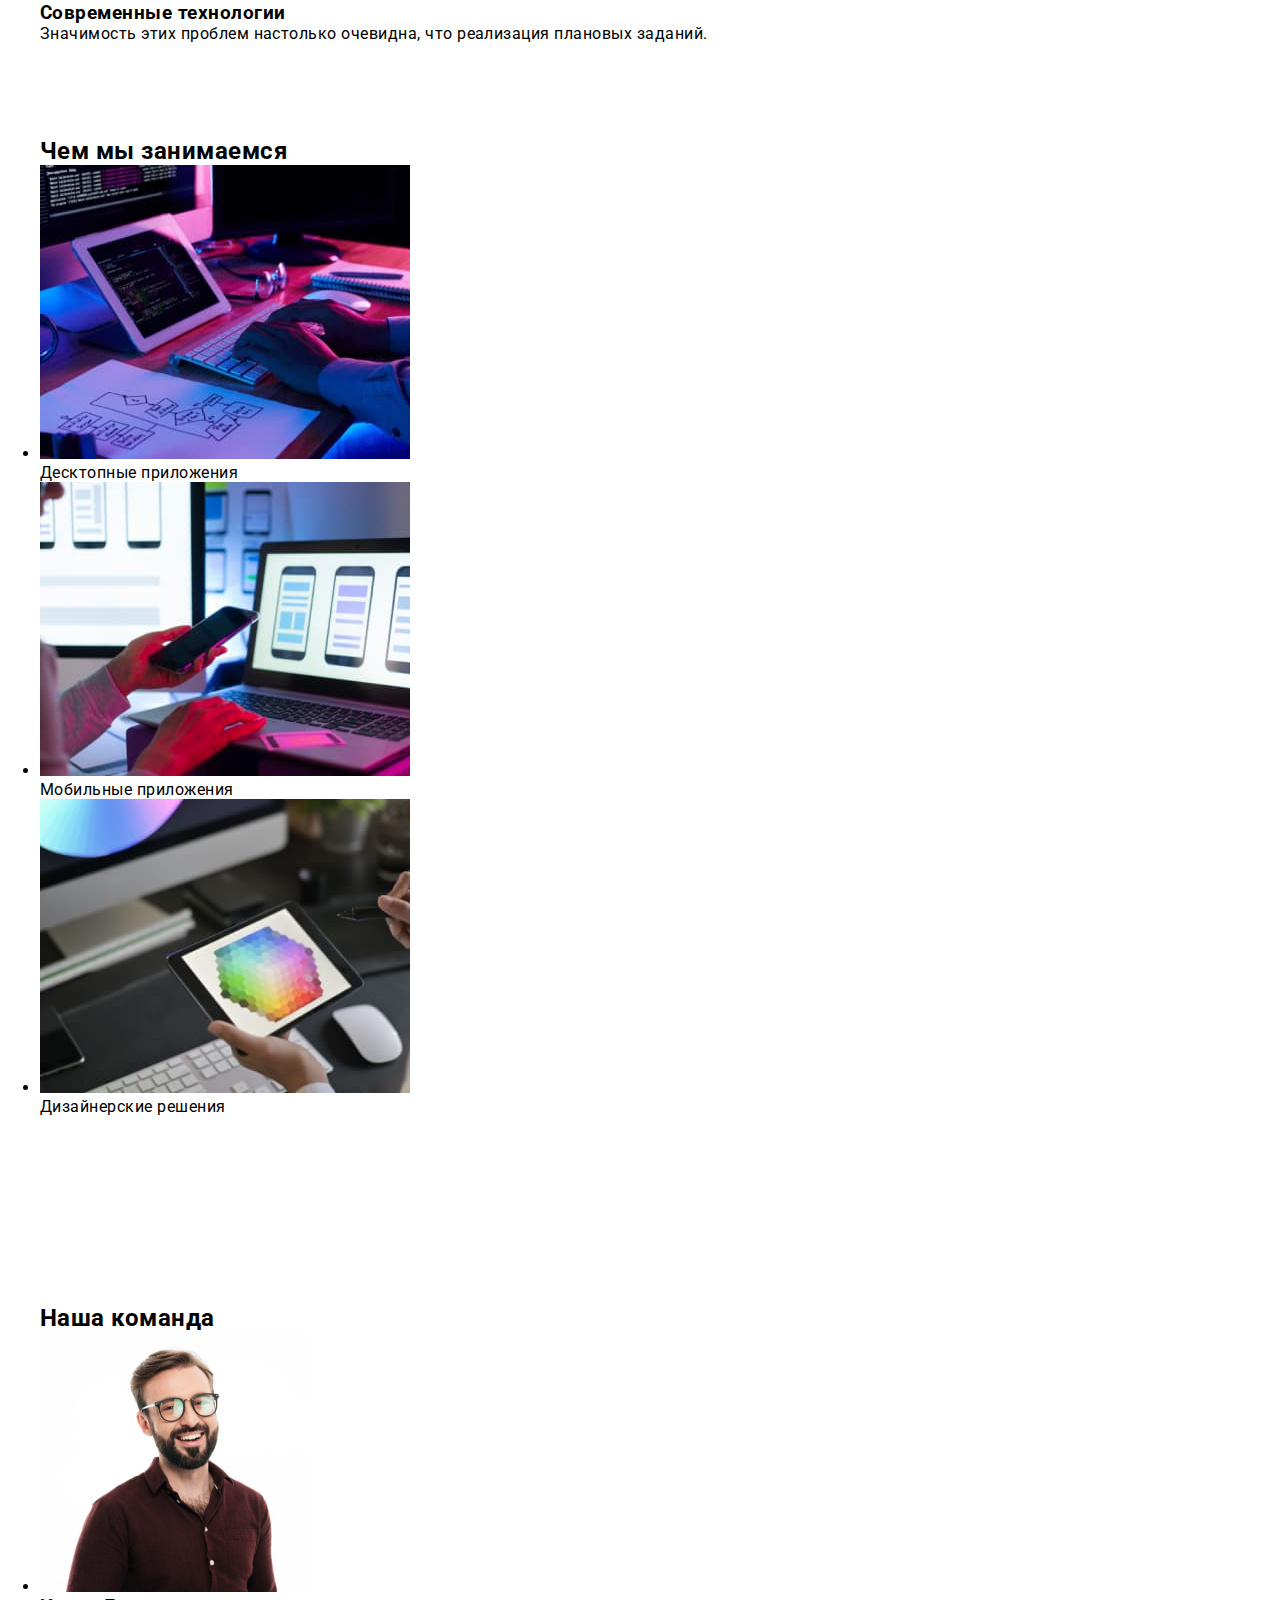
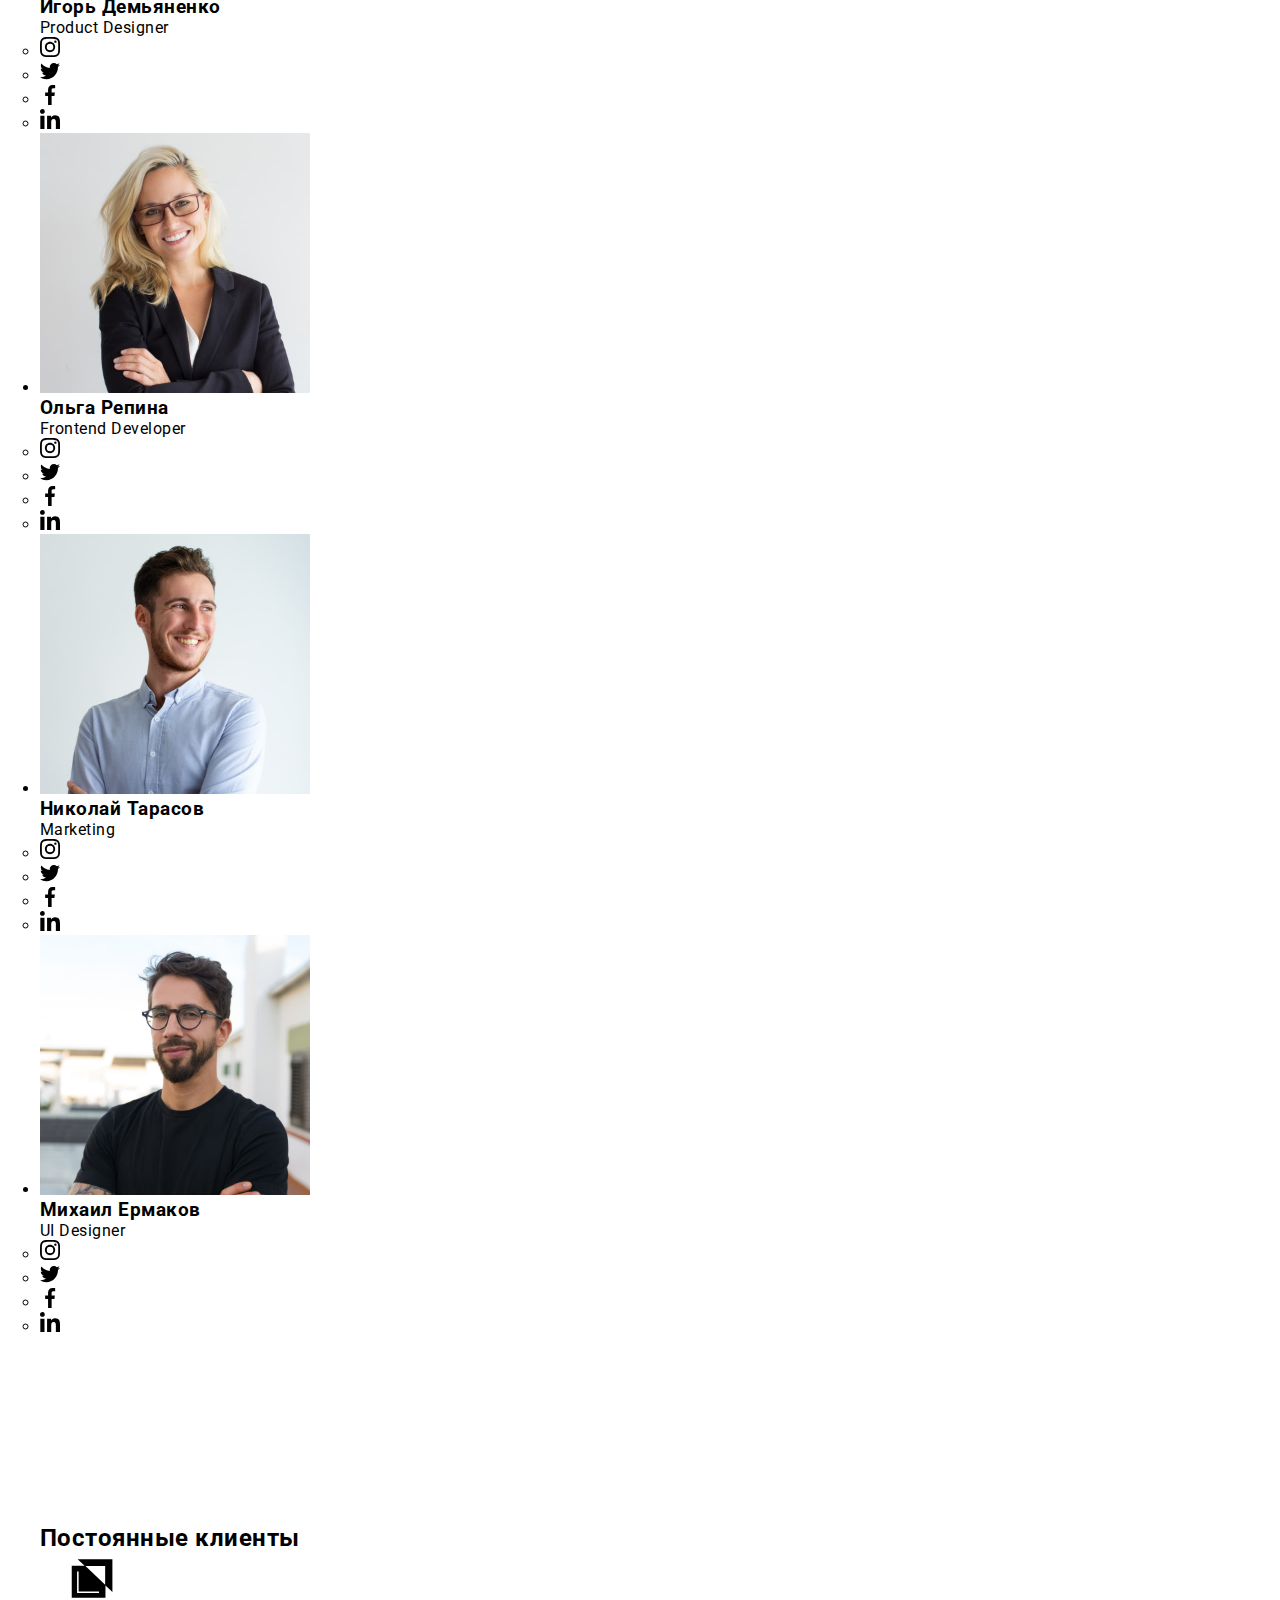
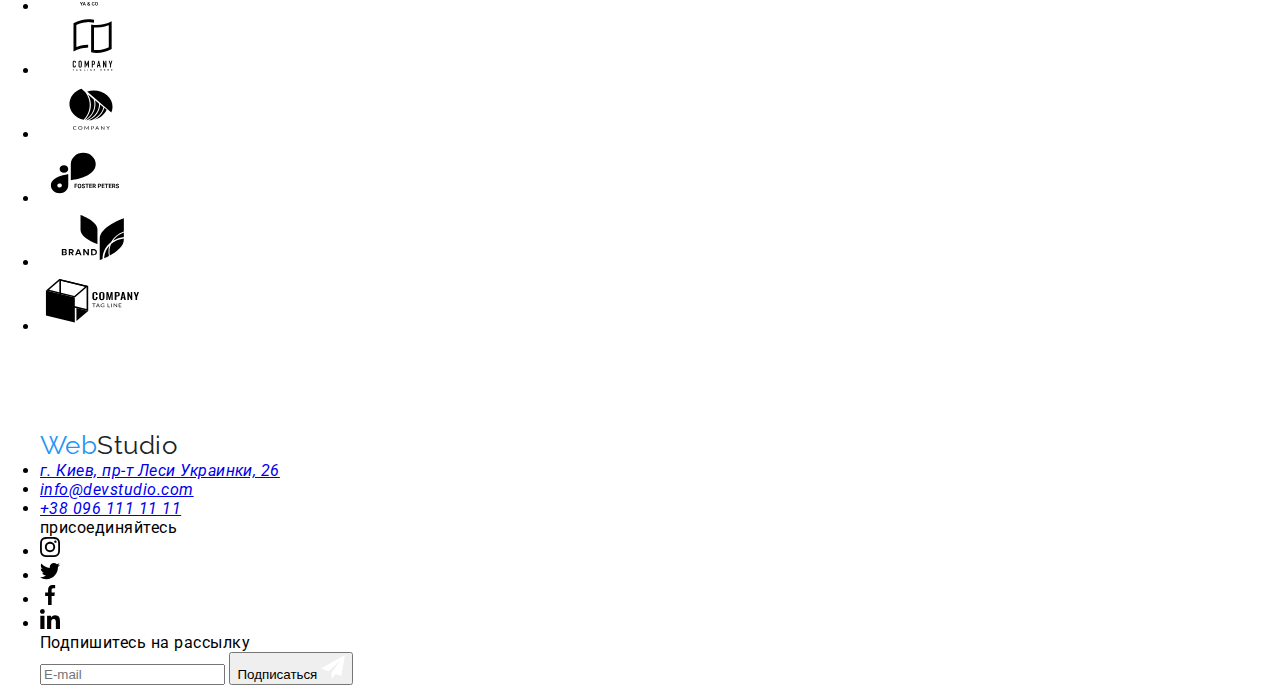
==== commit 5869683a: "стилизирует модалку через сасс" ====
--- a/index.html
+++ b/index.html
@@ -49,7 +49,7 @@
                 <button class="button" type="button" data-modal-open>Заказать услугу</button>
             </div>
         </section>
-        <!-- Backdrop -->
+        <!-- Modal -->
         <div class="backdrop is-hidden" data-modal>
             <div class="modal">
                 <button type="button" class="close-button" data-modal-close>
@@ -93,7 +93,7 @@
                             <use href="./images/icons.svg#icon-check"></use>
                         </svg>                        
                 </label>
-                <button type="submit" class="btn big-button">
+                <button type="submit" class="button">
                     Отправить
                 </button>
                 </form>
--- a/css/main.min.css
+++ b/css/main.min.css
@@ -1,2 +1,2 @@
-ul{margin:0;padding:0}h1,h2,h3,h4,h5,h6,p{margin:0}body{font-family:'Roboto', sans-serif;font-weight:400;letter-spacing:0.03em;color:var(--primary-text-color)}.container{width:1200px;padding-left:15px;padding-right:15px;margin:0 auto}.section{padding-top:94px;padding-bottom:94px}.section--top-padding-no{padding-top:0}.logo,.nav__link,.head-contacts__link{text-decoration:none}.nav__item,.head-contacts__item{list-style-type:none}.nav__link,.head-contacts__link{position:relative;font-size:14px;line-height:1.14;letter-spacing:0.02em;font-weight:500;-webkit-transition:color 250ms cubic-bezier(0.4, 0, 0.2, 1);transition:color 250ms cubic-bezier(0.4, 0, 0.2, 1)}.nav__link:hover,.head-contacts__link:hover{color:#2196f3}.button{cursor:pointer;border:none;border-radius:4px}.button{display:-webkit-inline-box;display:-ms-inline-flexbox;display:inline-flex;-webkit-box-align:center;-ms-flex-align:center;align-items:center;-webkit-box-pack:center;-ms-flex-pack:center;justify-content:center;padding:10px;min-width:200px;min-height:50px;font-family:inherit;font-weight:700;font-size:16px;line-height:1.87;letter-spacing:0.06em;color:#fff;background-color:#2196f3;-webkit-box-shadow:0px 4px 4px rgba(0,0,0,0.15);box-shadow:0px 4px 4px rgba(0,0,0,0.15);-webkit-transition:background-color 250ms cubic-bezier(0.4, 0, 0.2, 1);transition:background-color 250ms cubic-bezier(0.4, 0, 0.2, 1)}.button:hover,.button:focus{background-color:#188ce8}.page-header{border-bottom:1px solid #ececec}.page-header__container{display:-webkit-box;display:-ms-flexbox;display:flex;-webkit-box-align:center;-ms-flex-align:center;align-items:center}.logo{display:inline-block;font-family:'Raleway', sans-serif;font-size:26px;line-height:1.2;font-weight:400;color:#212121}.logo__first-word{color:#2196f3}.nav__list{display:-webkit-box;display:-ms-flexbox;display:flex;margin-left:93px}.nav__item:not(:last-child){margin-right:50px}.nav__link{display:block;padding-top:32px;padding-bottom:32px;color:var(--title-text-color)}.nav__link--current{color:#2196f3}.nav__link--current::after{display:inline-block;position:absolute;content:'';left:0;bottom:0;width:100%;height:4px;border-radius:2px;background-color:#2196f3}.head-contacts{display:-webkit-box;display:-ms-flexbox;display:flex;margin-left:auto}.head-contacts__item:not(:last-child){margin-right:50px}.head-contacts__link{display:-webkit-box;display:-ms-flexbox;display:flex;-webkit-box-align:center;-ms-flex-align:center;align-items:center;padding-top:32px;padding-bottom:32px;color:var(--primary-text-color)}.head-contacts__icon{margin-right:10px;fill:currentColor}.hero{max-width:1600px;min-height:600px;margin-right:auto;margin-left:auto;padding-top:200px;padding-bottom:200px;text-align:center;background-image:-webkit-gradient(linear, left top, right top, from(rgba(47,48,58,0.4)), to(rgba(47,48,58,0.4))),url(../images/hero-background.jpg);background-image:linear-gradient(to right, rgba(47,48,58,0.4), rgba(47,48,58,0.4)),url(../images/hero-background.jpg);background-position:center;background-color:black}.site-title{max-width:696px;margin-left:auto;margin-right:auto;margin-bottom:30px;font-weight:900;font-size:44px;line-height:1.36;text-align:center;letter-spacing:0.06em;text-transform:uppercase;color:#fff}
+ul{margin:0;padding:0}h1,h2,h3,h4,h5,h6,p{margin:0}body{font-family:'Roboto', sans-serif;font-weight:400;letter-spacing:0.03em;color:var(--primary-text-color)}.container{width:1200px;padding-left:15px;padding-right:15px;margin:0 auto}.section{padding-top:94px;padding-bottom:94px}.section--top-padding-no{padding-top:0}.logo,.nav__link,.head-contacts__link{text-decoration:none}.nav__item,.head-contacts__item{list-style-type:none}.nav__link,.head-contacts__link{position:relative;font-size:14px;line-height:1.14;letter-spacing:0.02em;font-weight:500;-webkit-transition:color 250ms cubic-bezier(0.4, 0, 0.2, 1);transition:color 250ms cubic-bezier(0.4, 0, 0.2, 1)}.nav__link:hover,.head-contacts__link:hover{color:#2196f3}.button{cursor:pointer;border:none;border-radius:4px}.button{display:-webkit-inline-box;display:-ms-inline-flexbox;display:inline-flex;-webkit-box-align:center;-ms-flex-align:center;align-items:center;-webkit-box-pack:center;-ms-flex-pack:center;justify-content:center;padding:10px;min-width:200px;min-height:50px;font-family:inherit;font-weight:700;font-size:16px;line-height:1.87;letter-spacing:0.06em;color:#fff;background-color:#2196f3;-webkit-box-shadow:0px 4px 4px rgba(0,0,0,0.15);box-shadow:0px 4px 4px rgba(0,0,0,0.15);-webkit-transition:background-color 250ms cubic-bezier(0.4, 0, 0.2, 1);transition:background-color 250ms cubic-bezier(0.4, 0, 0.2, 1)}.button:hover,.button:focus{background-color:#188ce8}.contact-form__input,.contact-form__feedback{display:block;width:100%;border:1px solid rgba(33,33,33,0.2);border-radius:4px;color:#212121;-webkit-transition:border 250ms cubic-bezier(0.4, 0, 0.2, 1);transition:border 250ms cubic-bezier(0.4, 0, 0.2, 1);font-size:14px;line-height:1.14;letter-spacing:0.01em}.contact-form__input:focus,.contact-form__feedback:focus{border:1px solid #2196f3;outline:white}.page-header{border-bottom:1px solid #ececec}.page-header__container{display:-webkit-box;display:-ms-flexbox;display:flex;-webkit-box-align:center;-ms-flex-align:center;align-items:center}.logo{display:inline-block;font-family:'Raleway', sans-serif;font-size:26px;line-height:1.2;font-weight:400;color:#212121}.logo__first-word{color:#2196f3}.nav__list{display:-webkit-box;display:-ms-flexbox;display:flex;margin-left:93px}.nav__item:not(:last-child){margin-right:50px}.nav__link{display:block;padding-top:32px;padding-bottom:32px;color:var(--title-text-color)}.nav__link--current{color:#2196f3}.nav__link--current::after{display:inline-block;position:absolute;content:'';left:0;bottom:0;width:100%;height:4px;border-radius:2px;background-color:#2196f3}.head-contacts{display:-webkit-box;display:-ms-flexbox;display:flex;margin-left:auto}.head-contacts__item:not(:last-child){margin-right:50px}.head-contacts__link{display:-webkit-box;display:-ms-flexbox;display:flex;-webkit-box-align:center;-ms-flex-align:center;align-items:center;padding-top:32px;padding-bottom:32px;color:var(--primary-text-color)}.head-contacts__icon{margin-right:10px;fill:currentColor}.hero{max-width:1600px;min-height:600px;margin-right:auto;margin-left:auto;padding-top:200px;padding-bottom:200px;text-align:center;background-image:-webkit-gradient(linear, left top, right top, from(rgba(47,48,58,0.4)), to(rgba(47,48,58,0.4))),url(../images/hero-background.jpg);background-image:linear-gradient(to right, rgba(47,48,58,0.4), rgba(47,48,58,0.4)),url(../images/hero-background.jpg);background-position:center;background-color:black}.site-title{max-width:696px;margin-left:auto;margin-right:auto;margin-bottom:30px;font-weight:900;font-size:44px;line-height:1.36;text-align:center;letter-spacing:0.06em;text-transform:uppercase;color:#fff}.backdrop{position:fixed;top:0;left:0;width:100%;height:100%;background-color:rgba(0,0,0,0.5);z-index:2;opacity:1;-webkit-transition:opacity 250ms cubic-bezier(0.4, 0, 0.2, 1);transition:opacity 250ms cubic-bezier(0.4, 0, 0.2, 1)}.backdrop.is-hidden{pointer-events:none;opacity:0}.backdrop.is-hidden .modal{-webkit-transform:translate(-50%, -50%) scale(1.1);transform:translate(-50%, -50%) scale(1.1);opacity:0}.modal{position:absolute;top:50%;left:50%;min-height:581px;width:528px;padding:40px 39px 40px 41px;border-radius:4px;text-align:center;background-color:#fff;-webkit-box-shadow:0px 1px 3px rgba(0,0,0,0.12),0px 1px 1px rgba(0,0,0,0.14),0px 2px 1px rgba(0,0,0,0.2);box-shadow:0px 1px 3px rgba(0,0,0,0.12),0px 1px 1px rgba(0,0,0,0.14),0px 2px 1px rgba(0,0,0,0.2);opacity:1;-webkit-transform:translate(-50%, -50%) scale(1);transform:translate(-50%, -50%) scale(1);-webkit-transition:opacity 250ms cubic-bezier(0.4, 0, 0.2, 1),-webkit-transform 250ms cubic-bezier(0.4, 0, 0.2, 1);transition:opacity 250ms cubic-bezier(0.4, 0, 0.2, 1),-webkit-transform 250ms cubic-bezier(0.4, 0, 0.2, 1);transition:transform 250ms cubic-bezier(0.4, 0, 0.2, 1),opacity 250ms cubic-bezier(0.4, 0, 0.2, 1);transition:transform 250ms cubic-bezier(0.4, 0, 0.2, 1),opacity 250ms cubic-bezier(0.4, 0, 0.2, 1),-webkit-transform 250ms cubic-bezier(0.4, 0, 0.2, 1)}.close-button{position:absolute;top:8px;right:8px;display:-webkit-inline-box;display:-ms-inline-flexbox;display:inline-flex;-webkit-box-align:center;-ms-flex-align:center;align-items:center;width:30px;height:30px;cursor:pointer;color:#000;background-color:#fff;border:1px solid rgba(0,0,0,0.1);border-radius:50%;-webkit-transition:color 250ms cubic-bezier(0.4, 0, 0.2, 1);transition:color 250ms cubic-bezier(0.4, 0, 0.2, 1)}.close-button:focus,.close-button:hover{color:#2196f3}.close-icon{fill:currentColor}.contact-form__call{margin-bottom:30px;font-weight:700;font-size:20px;line-height:1.15;color:#212121}.contact-form__field{position:relative;display:block}.contact-form__field:not(:last-child){margin-bottom:28px}.contact-form__label{position:absolute;top:-4px;left:0;-webkit-transform:translateY(-100%);transform:translateY(-100%);font-size:12px;line-height:1.14;letter-spacing:0.01em;color:#757575}.contact-form__input{padding:12px 42px}.contact-form__input:focus+.contact-form__icon{fill:#2196f3}.contact-form__icon{position:absolute;top:50%;left:12px;-webkit-transform:translateY(-50%);transform:translateY(-50%);-webkit-transition:fill 250ms cubic-bezier(0.4, 0, 0.2, 1);transition:fill 250ms cubic-bezier(0.4, 0, 0.2, 1)}.contact-form__feedback{height:120px;margin-top:4px;padding:12px 16px;resize:none;color:#212121}.contact-form__feedback::-webkit-input-placeholder{font-size:14px;line-height:1.14;letter-spacing:0.01em;color:rgba(117,117,117,0.5)}.contact-form__feedback:-ms-input-placeholder{font-size:14px;line-height:1.14;letter-spacing:0.01em;color:rgba(117,117,117,0.5)}.contact-form__feedback::-ms-input-placeholder{font-size:14px;line-height:1.14;letter-spacing:0.01em;color:rgba(117,117,117,0.5)}.contact-form__feedback::placeholder{font-size:14px;line-height:1.14;letter-spacing:0.01em;color:rgba(117,117,117,0.5)}.contact-form__policy{position:relative;display:block;margin-bottom:30px;font-size:14px;line-height:1.71;color:#757575}.contact-form__checkbox{-webkit-appearance:none;-moz-appearance:none;appearance:none}.contact-form__checkbox:checked ~ .checkbox-icon{background-color:#2196f3;border:none}.contact-form__agreement{color:#2196f3}.checkbox-icon{position:absolute;top:50%;left:0;-webkit-transform:translateY(-50%);transform:translateY(-50%);border:2px solid #212121;border-radius:2px}
 /*# sourceMappingURL=main.min.css.map */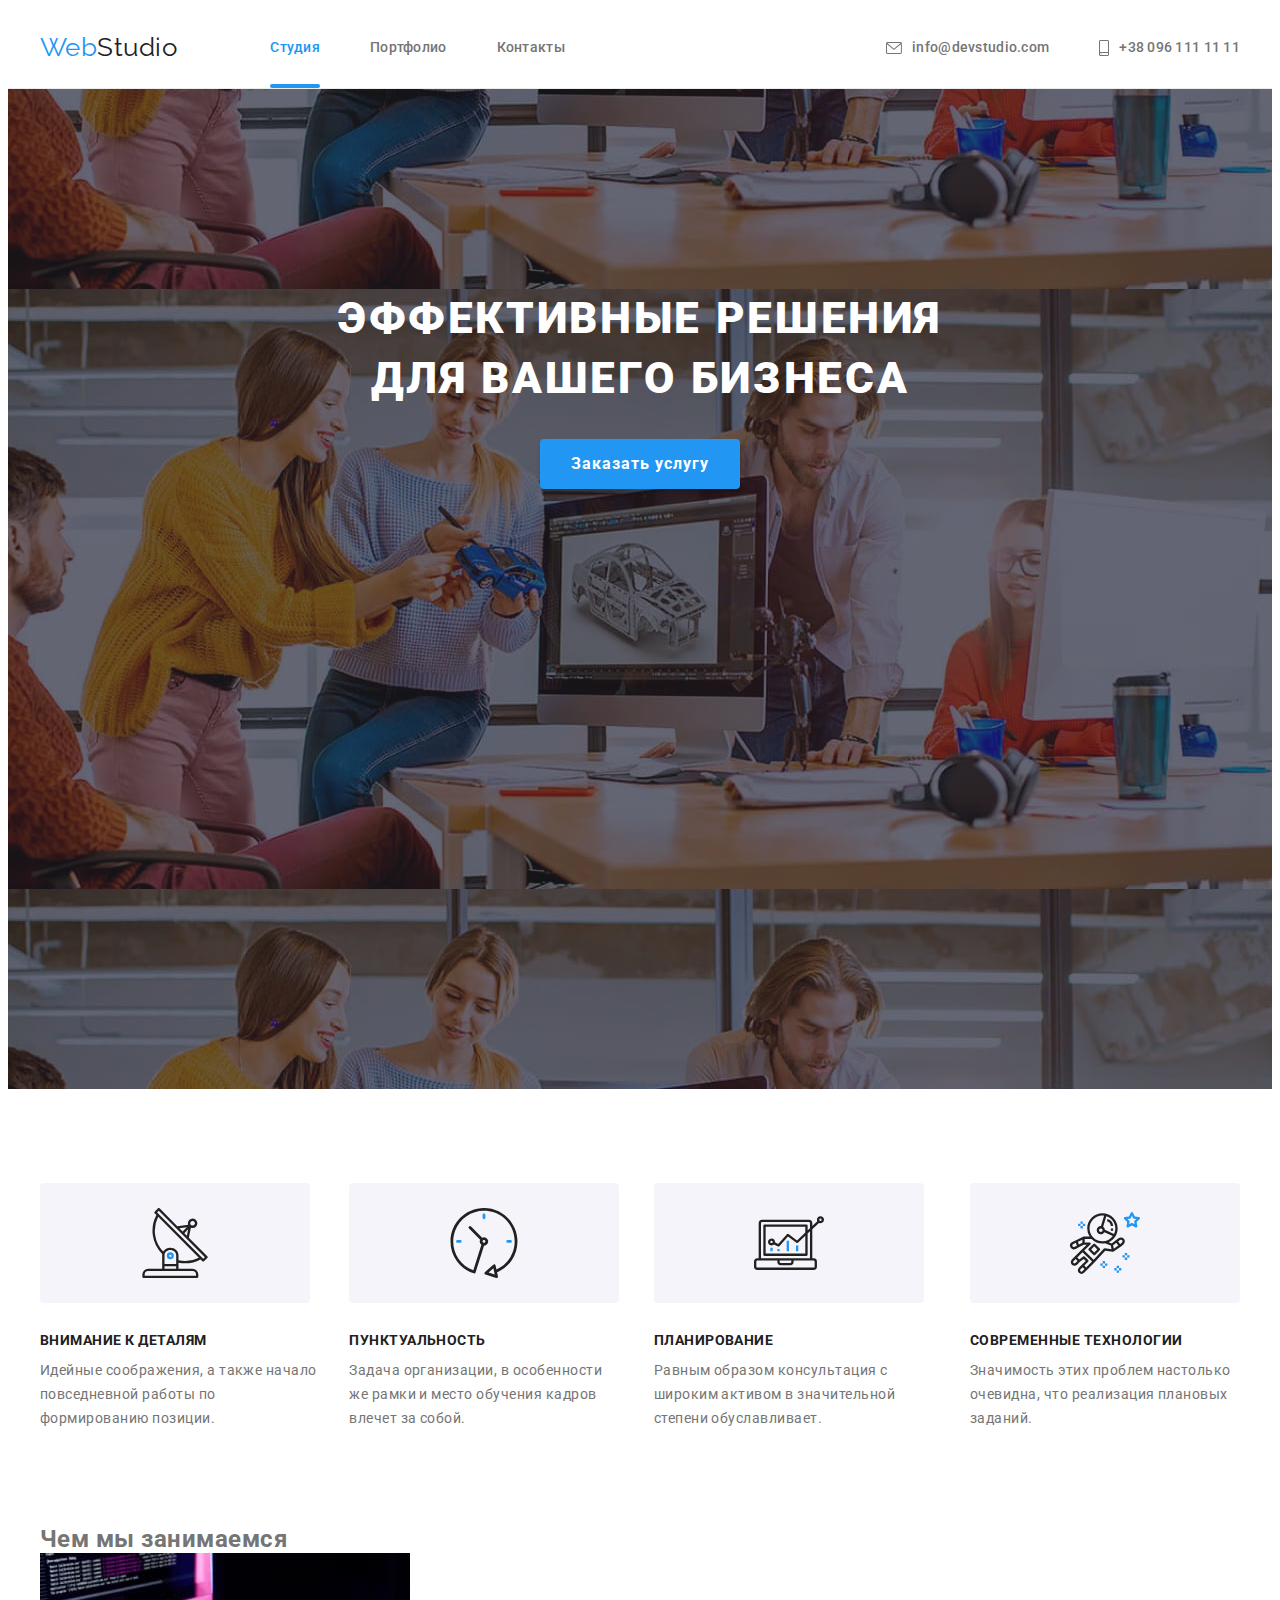
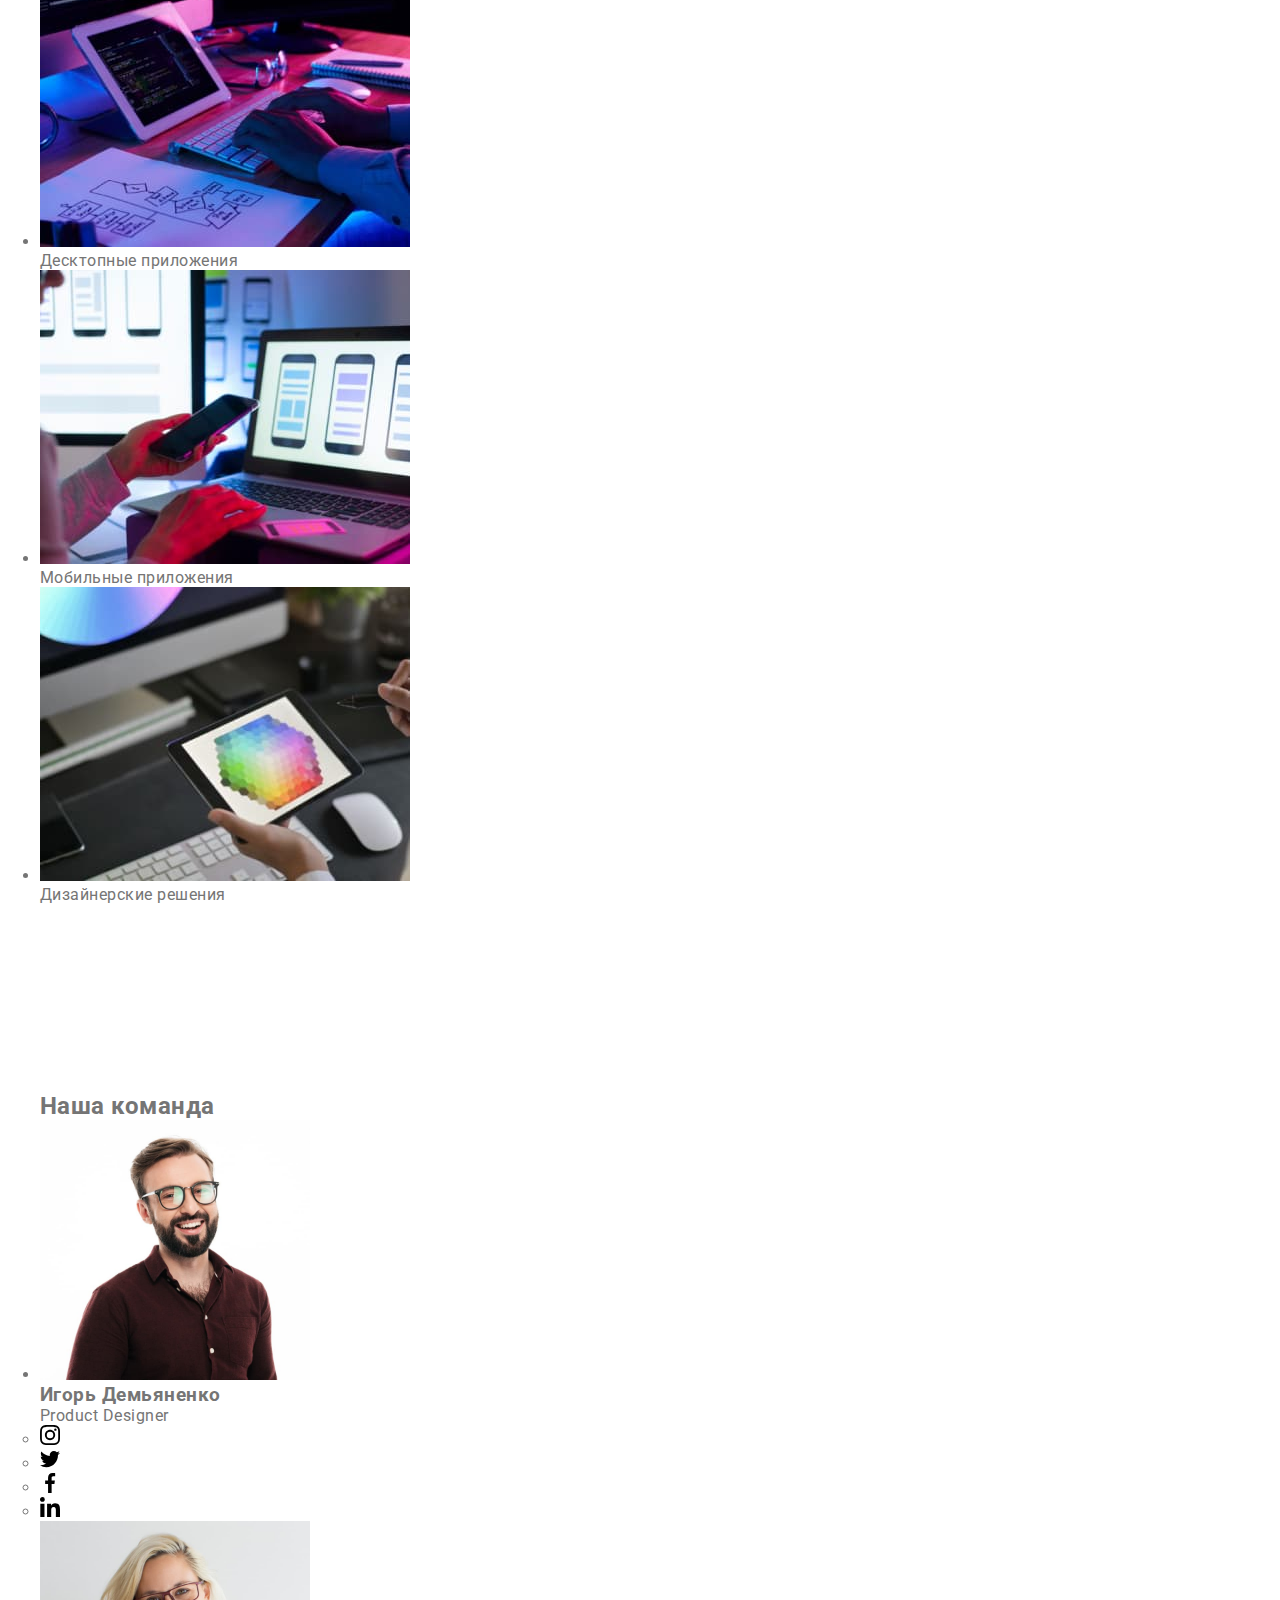
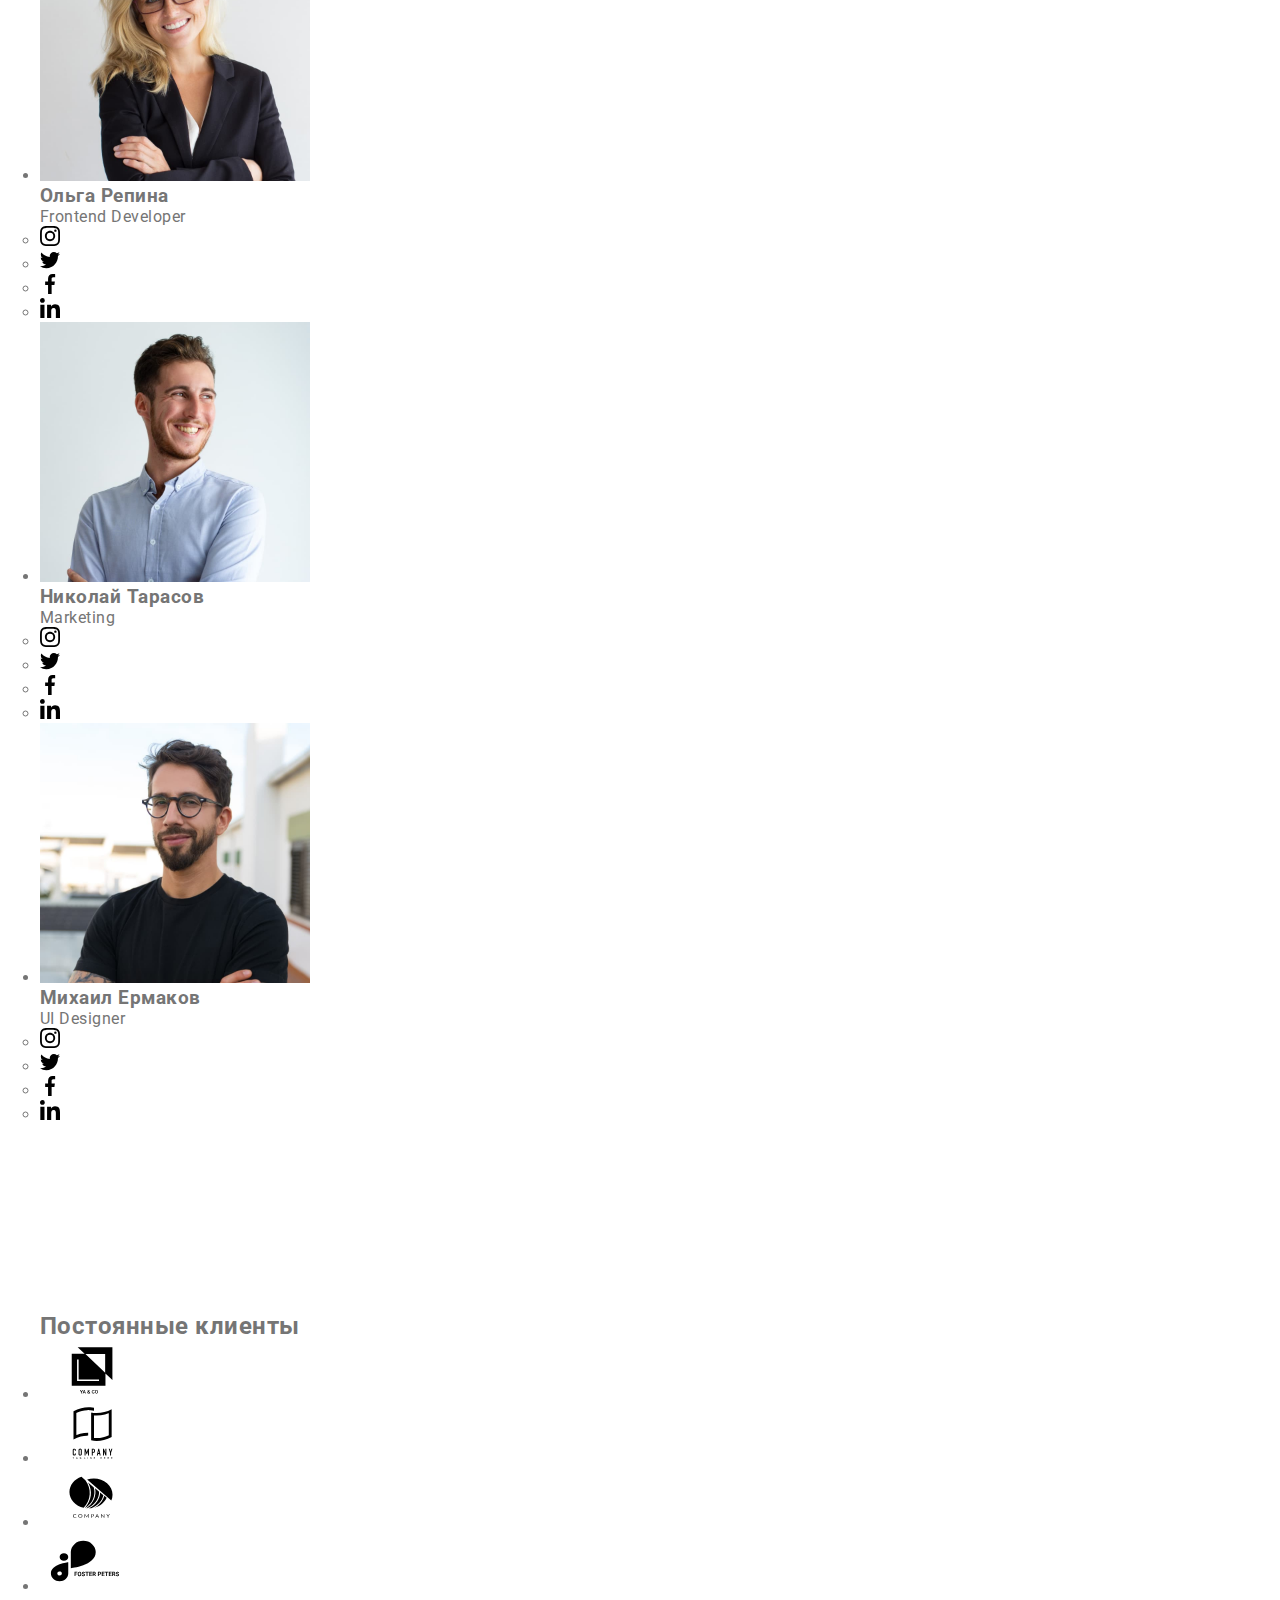
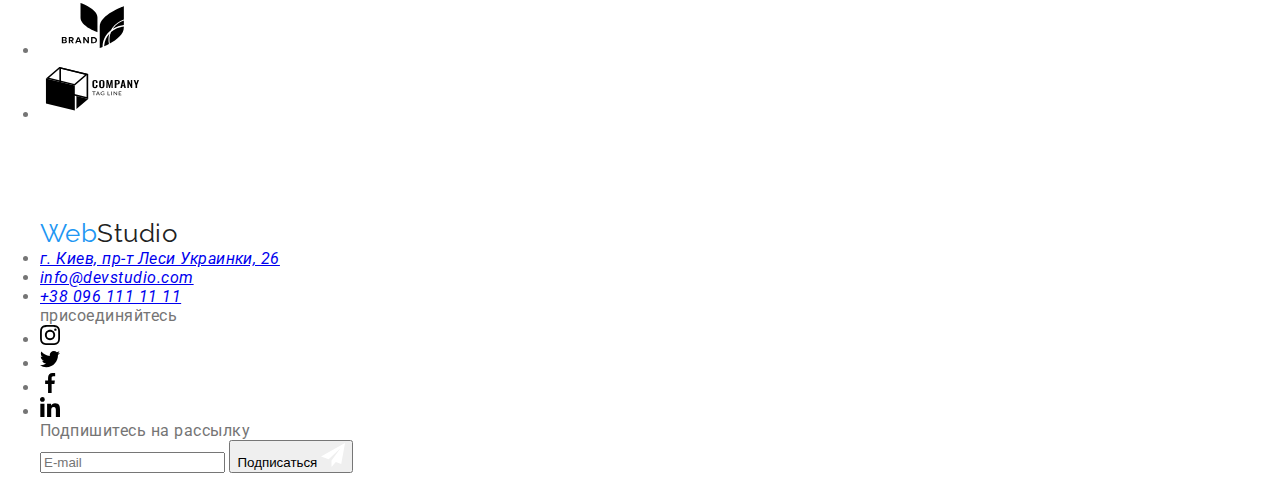
==== commit 03523630: "стилизирует features через sass" ====
--- a/index.html
+++ b/index.html
@@ -103,7 +103,7 @@
         <section class="section">
             <div class="container">
                 <ul class="features">
-                    <li class="list feature">
+                    <li class="feature">
                         <div class="feature__thumb">
                             <svg width="70" height="70">
                                 <use href="./images/icons.svg#icon-antenna"></use>
@@ -112,7 +112,7 @@
                         <h3 class="feature__subtitle">Внимание к деталям</h3>
                         <p class="feature__desc">Идейные соображения, а также начало повседневной работы по формированию позиции.</p>
                     </li>
-                    <li class="list feature">
+                    <li class="feature">
                         <div class="feature__thumb">
                             <svg width="70" height="70">
                                 <use href="./images/icons.svg#icon-clock"></use>
@@ -121,7 +121,7 @@
                         <h3 class="feature__subtitle">Пунктуальность</h3>
                         <p class="feature__desc">Задача организации, в особенности же рамки и место обучения кадров влечет за собой.</p>
                     </li>
-                    <li class="list feature">
+                    <li class="feature">
                         <div class="feature__thumb">
                             <svg width="70" height="70">
                                 <use href="./images/icons.svg#icon-diagram"></use>
@@ -130,7 +130,7 @@
                         <h3 class="feature__subtitle">Планирование</h3>
                         <p class="feature__desc">Равным образом консультация с широким активом в значительной степени обуславливает.</p>
                     </li>
-                    <li class="list feature">
+                    <li class="feature">
                         <div class="feature__thumb">
                             <svg width="70" height="70">
                                 <use href="./images/icons.svg#icon-astronaut"></use>
--- a/css/main.min.css
+++ b/css/main.min.css
@@ -1,2 +1,2 @@
-ul{margin:0;padding:0}h1,h2,h3,h4,h5,h6,p{margin:0}body{font-family:'Roboto', sans-serif;font-weight:400;letter-spacing:0.03em;color:var(--primary-text-color)}.container{width:1200px;padding-left:15px;padding-right:15px;margin:0 auto}.section{padding-top:94px;padding-bottom:94px}.section--top-padding-no{padding-top:0}.logo,.nav__link,.head-contacts__link{text-decoration:none}.nav__item,.head-contacts__item{list-style-type:none}.nav__link,.head-contacts__link{position:relative;font-size:14px;line-height:1.14;letter-spacing:0.02em;font-weight:500;-webkit-transition:color 250ms cubic-bezier(0.4, 0, 0.2, 1);transition:color 250ms cubic-bezier(0.4, 0, 0.2, 1)}.nav__link:hover,.head-contacts__link:hover{color:#2196f3}.button{cursor:pointer;border:none;border-radius:4px}.button{display:-webkit-inline-box;display:-ms-inline-flexbox;display:inline-flex;-webkit-box-align:center;-ms-flex-align:center;align-items:center;-webkit-box-pack:center;-ms-flex-pack:center;justify-content:center;padding:10px;min-width:200px;min-height:50px;font-family:inherit;font-weight:700;font-size:16px;line-height:1.87;letter-spacing:0.06em;color:#fff;background-color:#2196f3;-webkit-box-shadow:0px 4px 4px rgba(0,0,0,0.15);box-shadow:0px 4px 4px rgba(0,0,0,0.15);-webkit-transition:background-color 250ms cubic-bezier(0.4, 0, 0.2, 1);transition:background-color 250ms cubic-bezier(0.4, 0, 0.2, 1)}.button:hover,.button:focus{background-color:#188ce8}.contact-form__input,.contact-form__feedback{display:block;width:100%;border:1px solid rgba(33,33,33,0.2);border-radius:4px;color:#212121;-webkit-transition:border 250ms cubic-bezier(0.4, 0, 0.2, 1);transition:border 250ms cubic-bezier(0.4, 0, 0.2, 1);font-size:14px;line-height:1.14;letter-spacing:0.01em}.contact-form__input:focus,.contact-form__feedback:focus{border:1px solid #2196f3;outline:white}.page-header{border-bottom:1px solid #ececec}.page-header__container{display:-webkit-box;display:-ms-flexbox;display:flex;-webkit-box-align:center;-ms-flex-align:center;align-items:center}.logo{display:inline-block;font-family:'Raleway', sans-serif;font-size:26px;line-height:1.2;font-weight:400;color:#212121}.logo__first-word{color:#2196f3}.nav__list{display:-webkit-box;display:-ms-flexbox;display:flex;margin-left:93px}.nav__item:not(:last-child){margin-right:50px}.nav__link{display:block;padding-top:32px;padding-bottom:32px;color:var(--title-text-color)}.nav__link--current{color:#2196f3}.nav__link--current::after{display:inline-block;position:absolute;content:'';left:0;bottom:0;width:100%;height:4px;border-radius:2px;background-color:#2196f3}.head-contacts{display:-webkit-box;display:-ms-flexbox;display:flex;margin-left:auto}.head-contacts__item:not(:last-child){margin-right:50px}.head-contacts__link{display:-webkit-box;display:-ms-flexbox;display:flex;-webkit-box-align:center;-ms-flex-align:center;align-items:center;padding-top:32px;padding-bottom:32px;color:var(--primary-text-color)}.head-contacts__icon{margin-right:10px;fill:currentColor}.hero{max-width:1600px;min-height:600px;margin-right:auto;margin-left:auto;padding-top:200px;padding-bottom:200px;text-align:center;background-image:-webkit-gradient(linear, left top, right top, from(rgba(47,48,58,0.4)), to(rgba(47,48,58,0.4))),url(../images/hero-background.jpg);background-image:linear-gradient(to right, rgba(47,48,58,0.4), rgba(47,48,58,0.4)),url(../images/hero-background.jpg);background-position:center;background-color:black}.site-title{max-width:696px;margin-left:auto;margin-right:auto;margin-bottom:30px;font-weight:900;font-size:44px;line-height:1.36;text-align:center;letter-spacing:0.06em;text-transform:uppercase;color:#fff}.backdrop{position:fixed;top:0;left:0;width:100%;height:100%;background-color:rgba(0,0,0,0.5);z-index:2;opacity:1;-webkit-transition:opacity 250ms cubic-bezier(0.4, 0, 0.2, 1);transition:opacity 250ms cubic-bezier(0.4, 0, 0.2, 1)}.backdrop.is-hidden{pointer-events:none;opacity:0}.backdrop.is-hidden .modal{-webkit-transform:translate(-50%, -50%) scale(1.1);transform:translate(-50%, -50%) scale(1.1);opacity:0}.modal{position:absolute;top:50%;left:50%;min-height:581px;width:528px;padding:40px 39px 40px 41px;border-radius:4px;text-align:center;background-color:#fff;-webkit-box-shadow:0px 1px 3px rgba(0,0,0,0.12),0px 1px 1px rgba(0,0,0,0.14),0px 2px 1px rgba(0,0,0,0.2);box-shadow:0px 1px 3px rgba(0,0,0,0.12),0px 1px 1px rgba(0,0,0,0.14),0px 2px 1px rgba(0,0,0,0.2);opacity:1;-webkit-transform:translate(-50%, -50%) scale(1);transform:translate(-50%, -50%) scale(1);-webkit-transition:opacity 250ms cubic-bezier(0.4, 0, 0.2, 1),-webkit-transform 250ms cubic-bezier(0.4, 0, 0.2, 1);transition:opacity 250ms cubic-bezier(0.4, 0, 0.2, 1),-webkit-transform 250ms cubic-bezier(0.4, 0, 0.2, 1);transition:transform 250ms cubic-bezier(0.4, 0, 0.2, 1),opacity 250ms cubic-bezier(0.4, 0, 0.2, 1);transition:transform 250ms cubic-bezier(0.4, 0, 0.2, 1),opacity 250ms cubic-bezier(0.4, 0, 0.2, 1),-webkit-transform 250ms cubic-bezier(0.4, 0, 0.2, 1)}.close-button{position:absolute;top:8px;right:8px;display:-webkit-inline-box;display:-ms-inline-flexbox;display:inline-flex;-webkit-box-align:center;-ms-flex-align:center;align-items:center;width:30px;height:30px;cursor:pointer;color:#000;background-color:#fff;border:1px solid rgba(0,0,0,0.1);border-radius:50%;-webkit-transition:color 250ms cubic-bezier(0.4, 0, 0.2, 1);transition:color 250ms cubic-bezier(0.4, 0, 0.2, 1)}.close-button:focus,.close-button:hover{color:#2196f3}.close-icon{fill:currentColor}.contact-form__call{margin-bottom:30px;font-weight:700;font-size:20px;line-height:1.15;color:#212121}.contact-form__field{position:relative;display:block}.contact-form__field:not(:last-child){margin-bottom:28px}.contact-form__label{position:absolute;top:-4px;left:0;-webkit-transform:translateY(-100%);transform:translateY(-100%);font-size:12px;line-height:1.14;letter-spacing:0.01em;color:#757575}.contact-form__input{padding:12px 42px}.contact-form__input:focus+.contact-form__icon{fill:#2196f3}.contact-form__icon{position:absolute;top:50%;left:12px;-webkit-transform:translateY(-50%);transform:translateY(-50%);-webkit-transition:fill 250ms cubic-bezier(0.4, 0, 0.2, 1);transition:fill 250ms cubic-bezier(0.4, 0, 0.2, 1)}.contact-form__feedback{height:120px;margin-top:4px;padding:12px 16px;resize:none;color:#212121}.contact-form__feedback::-webkit-input-placeholder{font-size:14px;line-height:1.14;letter-spacing:0.01em;color:rgba(117,117,117,0.5)}.contact-form__feedback:-ms-input-placeholder{font-size:14px;line-height:1.14;letter-spacing:0.01em;color:rgba(117,117,117,0.5)}.contact-form__feedback::-ms-input-placeholder{font-size:14px;line-height:1.14;letter-spacing:0.01em;color:rgba(117,117,117,0.5)}.contact-form__feedback::placeholder{font-size:14px;line-height:1.14;letter-spacing:0.01em;color:rgba(117,117,117,0.5)}.contact-form__policy{position:relative;display:block;margin-bottom:30px;font-size:14px;line-height:1.71;color:#757575}.contact-form__checkbox{-webkit-appearance:none;-moz-appearance:none;appearance:none}.contact-form__checkbox:checked ~ .checkbox-icon{background-color:#2196f3;border:none}.contact-form__agreement{color:#2196f3}.checkbox-icon{position:absolute;top:50%;left:0;-webkit-transform:translateY(-50%);transform:translateY(-50%);border:2px solid #212121;border-radius:2px}
+ul{margin:0;padding:0}h1,h2,h3,h4,h5,h6,p{margin:0}body{font-family:'Roboto', sans-serif;font-weight:400;letter-spacing:0.03em;color:#757575}.container{width:1200px;padding-left:15px;padding-right:15px;margin:0 auto}.section{padding-top:94px;padding-bottom:94px}.section--top-padding-no{padding-top:0}.logo,.nav__link,.head-contacts__link{text-decoration:none}.nav__item,.head-contacts__item,.feature{list-style-type:none}.nav__link,.head-contacts__link{position:relative;font-size:14px;line-height:1.14;letter-spacing:0.02em;font-weight:500;-webkit-transition:color 250ms cubic-bezier(0.4, 0, 0.2, 1);transition:color 250ms cubic-bezier(0.4, 0, 0.2, 1)}.nav__link:hover,.head-contacts__link:hover{color:#2196f3}.button{cursor:pointer;border:none;border-radius:4px}.button{display:-webkit-inline-box;display:-ms-inline-flexbox;display:inline-flex;-webkit-box-align:center;-ms-flex-align:center;align-items:center;-webkit-box-pack:center;-ms-flex-pack:center;justify-content:center;padding:10px;min-width:200px;min-height:50px;font-family:inherit;font-weight:700;font-size:16px;line-height:1.87;letter-spacing:0.06em;color:#fff;background-color:#2196f3;-webkit-box-shadow:0px 4px 4px rgba(0,0,0,0.15);box-shadow:0px 4px 4px rgba(0,0,0,0.15);-webkit-transition:background-color 250ms cubic-bezier(0.4, 0, 0.2, 1);transition:background-color 250ms cubic-bezier(0.4, 0, 0.2, 1)}.button:hover,.button:focus{background-color:#188ce8}.contact-form__input,.contact-form__feedback{display:block;width:100%;border:1px solid rgba(33,33,33,0.2);border-radius:4px;color:#212121;-webkit-transition:border 250ms cubic-bezier(0.4, 0, 0.2, 1);transition:border 250ms cubic-bezier(0.4, 0, 0.2, 1);font-size:14px;line-height:1.14;letter-spacing:0.01em}.contact-form__input:focus,.contact-form__feedback:focus{border:1px solid #2196f3;outline:white}.page-header{border-bottom:1px solid #ececec}.page-header__container{display:-webkit-box;display:-ms-flexbox;display:flex;-webkit-box-align:center;-ms-flex-align:center;align-items:center}.logo{display:inline-block;font-family:'Raleway', sans-serif;font-size:26px;line-height:1.2;font-weight:400;color:#212121}.logo__first-word{color:#2196f3}.nav__list{display:-webkit-box;display:-ms-flexbox;display:flex;margin-left:93px}.nav__item:not(:last-child){margin-right:50px}.nav__link{display:block;padding-top:32px;padding-bottom:32px;color:var(--title-text-color)}.nav__link--current{color:#2196f3}.nav__link--current::after{display:inline-block;position:absolute;content:'';left:0;bottom:0;width:100%;height:4px;border-radius:2px;background-color:#2196f3}.head-contacts{display:-webkit-box;display:-ms-flexbox;display:flex;margin-left:auto}.head-contacts__item:not(:last-child){margin-right:50px}.head-contacts__link{display:-webkit-box;display:-ms-flexbox;display:flex;-webkit-box-align:center;-ms-flex-align:center;align-items:center;padding-top:32px;padding-bottom:32px;color:var(--primary-text-color)}.head-contacts__icon{margin-right:10px;fill:currentColor}.hero{max-width:1600px;min-height:600px;margin-right:auto;margin-left:auto;padding-top:200px;padding-bottom:200px;text-align:center;background-image:-webkit-gradient(linear, left top, right top, from(rgba(47,48,58,0.4)), to(rgba(47,48,58,0.4))),url(../images/hero-background.jpg);background-image:linear-gradient(to right, rgba(47,48,58,0.4), rgba(47,48,58,0.4)),url(../images/hero-background.jpg);background-position:center;background-color:black}.site-title{max-width:696px;margin-left:auto;margin-right:auto;margin-bottom:30px;font-weight:900;font-size:44px;line-height:1.36;text-align:center;letter-spacing:0.06em;text-transform:uppercase;color:#fff}.backdrop{position:fixed;top:0;left:0;width:100%;height:100%;background-color:rgba(0,0,0,0.5);z-index:2;opacity:1;-webkit-transition:opacity 250ms cubic-bezier(0.4, 0, 0.2, 1);transition:opacity 250ms cubic-bezier(0.4, 0, 0.2, 1)}.backdrop.is-hidden{pointer-events:none;opacity:0}.backdrop.is-hidden .modal{-webkit-transform:translate(-50%, -50%) scale(1.1);transform:translate(-50%, -50%) scale(1.1);opacity:0}.modal{position:absolute;top:50%;left:50%;min-height:581px;width:528px;padding:40px 39px 40px 41px;border-radius:4px;text-align:center;background-color:#fff;-webkit-box-shadow:0px 1px 3px rgba(0,0,0,0.12),0px 1px 1px rgba(0,0,0,0.14),0px 2px 1px rgba(0,0,0,0.2);box-shadow:0px 1px 3px rgba(0,0,0,0.12),0px 1px 1px rgba(0,0,0,0.14),0px 2px 1px rgba(0,0,0,0.2);opacity:1;-webkit-transform:translate(-50%, -50%) scale(1);transform:translate(-50%, -50%) scale(1);-webkit-transition:opacity 250ms cubic-bezier(0.4, 0, 0.2, 1),-webkit-transform 250ms cubic-bezier(0.4, 0, 0.2, 1);transition:opacity 250ms cubic-bezier(0.4, 0, 0.2, 1),-webkit-transform 250ms cubic-bezier(0.4, 0, 0.2, 1);transition:transform 250ms cubic-bezier(0.4, 0, 0.2, 1),opacity 250ms cubic-bezier(0.4, 0, 0.2, 1);transition:transform 250ms cubic-bezier(0.4, 0, 0.2, 1),opacity 250ms cubic-bezier(0.4, 0, 0.2, 1),-webkit-transform 250ms cubic-bezier(0.4, 0, 0.2, 1)}.close-button{position:absolute;top:8px;right:8px;display:-webkit-inline-box;display:-ms-inline-flexbox;display:inline-flex;-webkit-box-align:center;-ms-flex-align:center;align-items:center;width:30px;height:30px;cursor:pointer;color:#000;background-color:#fff;border:1px solid rgba(0,0,0,0.1);border-radius:50%;-webkit-transition:color 250ms cubic-bezier(0.4, 0, 0.2, 1);transition:color 250ms cubic-bezier(0.4, 0, 0.2, 1)}.close-button:focus,.close-button:hover{color:#2196f3}.close-icon{fill:currentColor}.contact-form__call{margin-bottom:30px;font-weight:700;font-size:20px;line-height:1.15;color:#212121}.contact-form__field{position:relative;display:block}.contact-form__field:not(:last-child){margin-bottom:28px}.contact-form__label{position:absolute;top:-4px;left:0;-webkit-transform:translateY(-100%);transform:translateY(-100%);font-size:12px;line-height:1.14;letter-spacing:0.01em;color:#757575}.contact-form__input{padding:12px 42px}.contact-form__input:focus+.contact-form__icon{fill:#2196f3}.contact-form__icon{position:absolute;top:50%;left:12px;-webkit-transform:translateY(-50%);transform:translateY(-50%);-webkit-transition:fill 250ms cubic-bezier(0.4, 0, 0.2, 1);transition:fill 250ms cubic-bezier(0.4, 0, 0.2, 1)}.contact-form__feedback{height:120px;margin-top:4px;padding:12px 16px;resize:none;color:#212121}.contact-form__feedback::-webkit-input-placeholder{font-size:14px;line-height:1.14;letter-spacing:0.01em;color:rgba(117,117,117,0.5)}.contact-form__feedback:-ms-input-placeholder{font-size:14px;line-height:1.14;letter-spacing:0.01em;color:rgba(117,117,117,0.5)}.contact-form__feedback::-ms-input-placeholder{font-size:14px;line-height:1.14;letter-spacing:0.01em;color:rgba(117,117,117,0.5)}.contact-form__feedback::placeholder{font-size:14px;line-height:1.14;letter-spacing:0.01em;color:rgba(117,117,117,0.5)}.contact-form__policy{position:relative;display:block;margin-bottom:30px;font-size:14px;line-height:1.71;color:#757575}.contact-form__checkbox{-webkit-appearance:none;-moz-appearance:none;appearance:none}.contact-form__checkbox:checked ~ .checkbox-icon{background-color:#2196f3;border:none}.contact-form__agreement{color:#2196f3}.checkbox-icon{position:absolute;top:50%;left:0;-webkit-transform:translateY(-50%);transform:translateY(-50%);border:2px solid #212121;border-radius:2px}.features{display:-webkit-box;display:-ms-flexbox;display:flex}.feature{width:calc((100%-30px * 3) / 4);margin-right:30px}.feature:nth-child(4n){margin-right:0}.feature__thumb{display:-webkit-box;display:-ms-flexbox;display:flex;-webkit-box-align:center;-ms-flex-align:center;align-items:center;-webkit-box-pack:center;-ms-flex-pack:center;justify-content:center;width:270px;height:120px;border-radius:4px;margin-bottom:30px;background-color:#f5f4fa}.feature__subtitle{margin-bottom:10px;font-size:14px;line-height:1.14;text-transform:uppercase;color:#212121}.feature__desc{font-size:14px;line-height:1.71}
 /*# sourceMappingURL=main.min.css.map */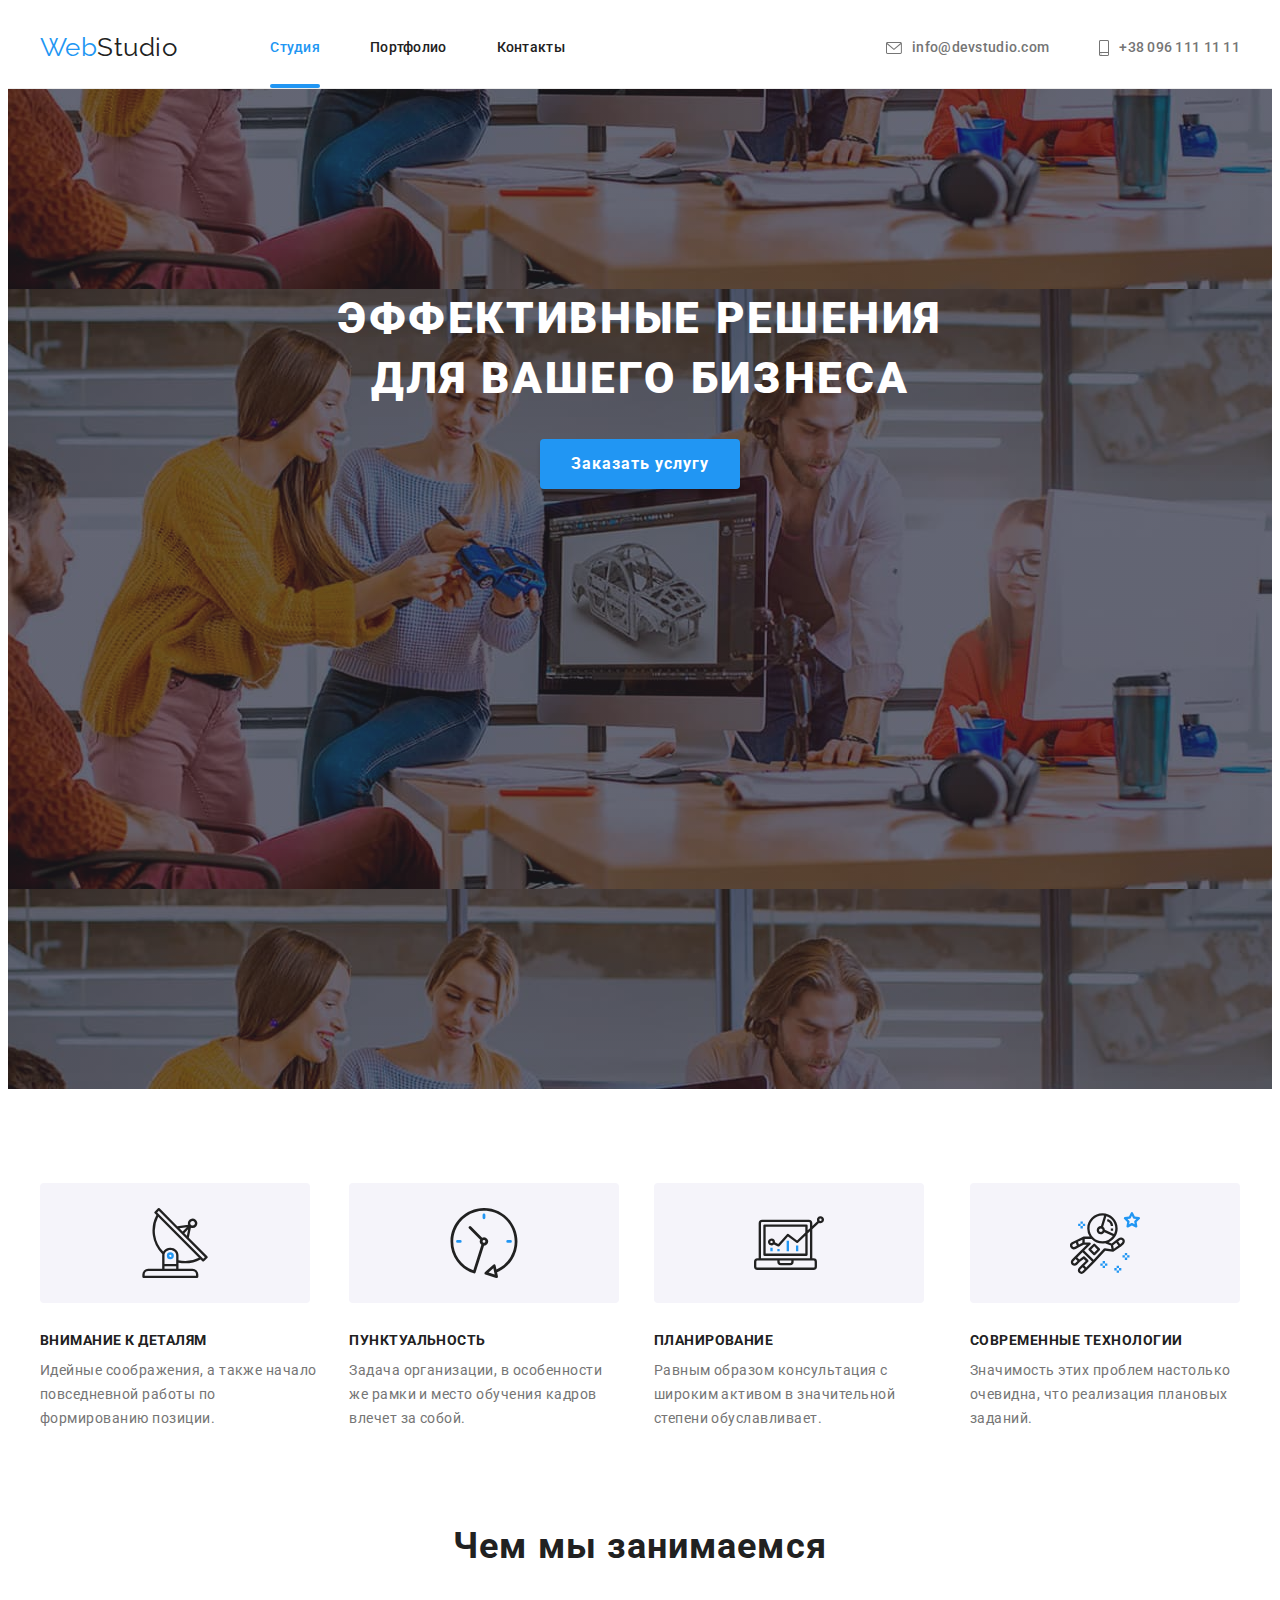
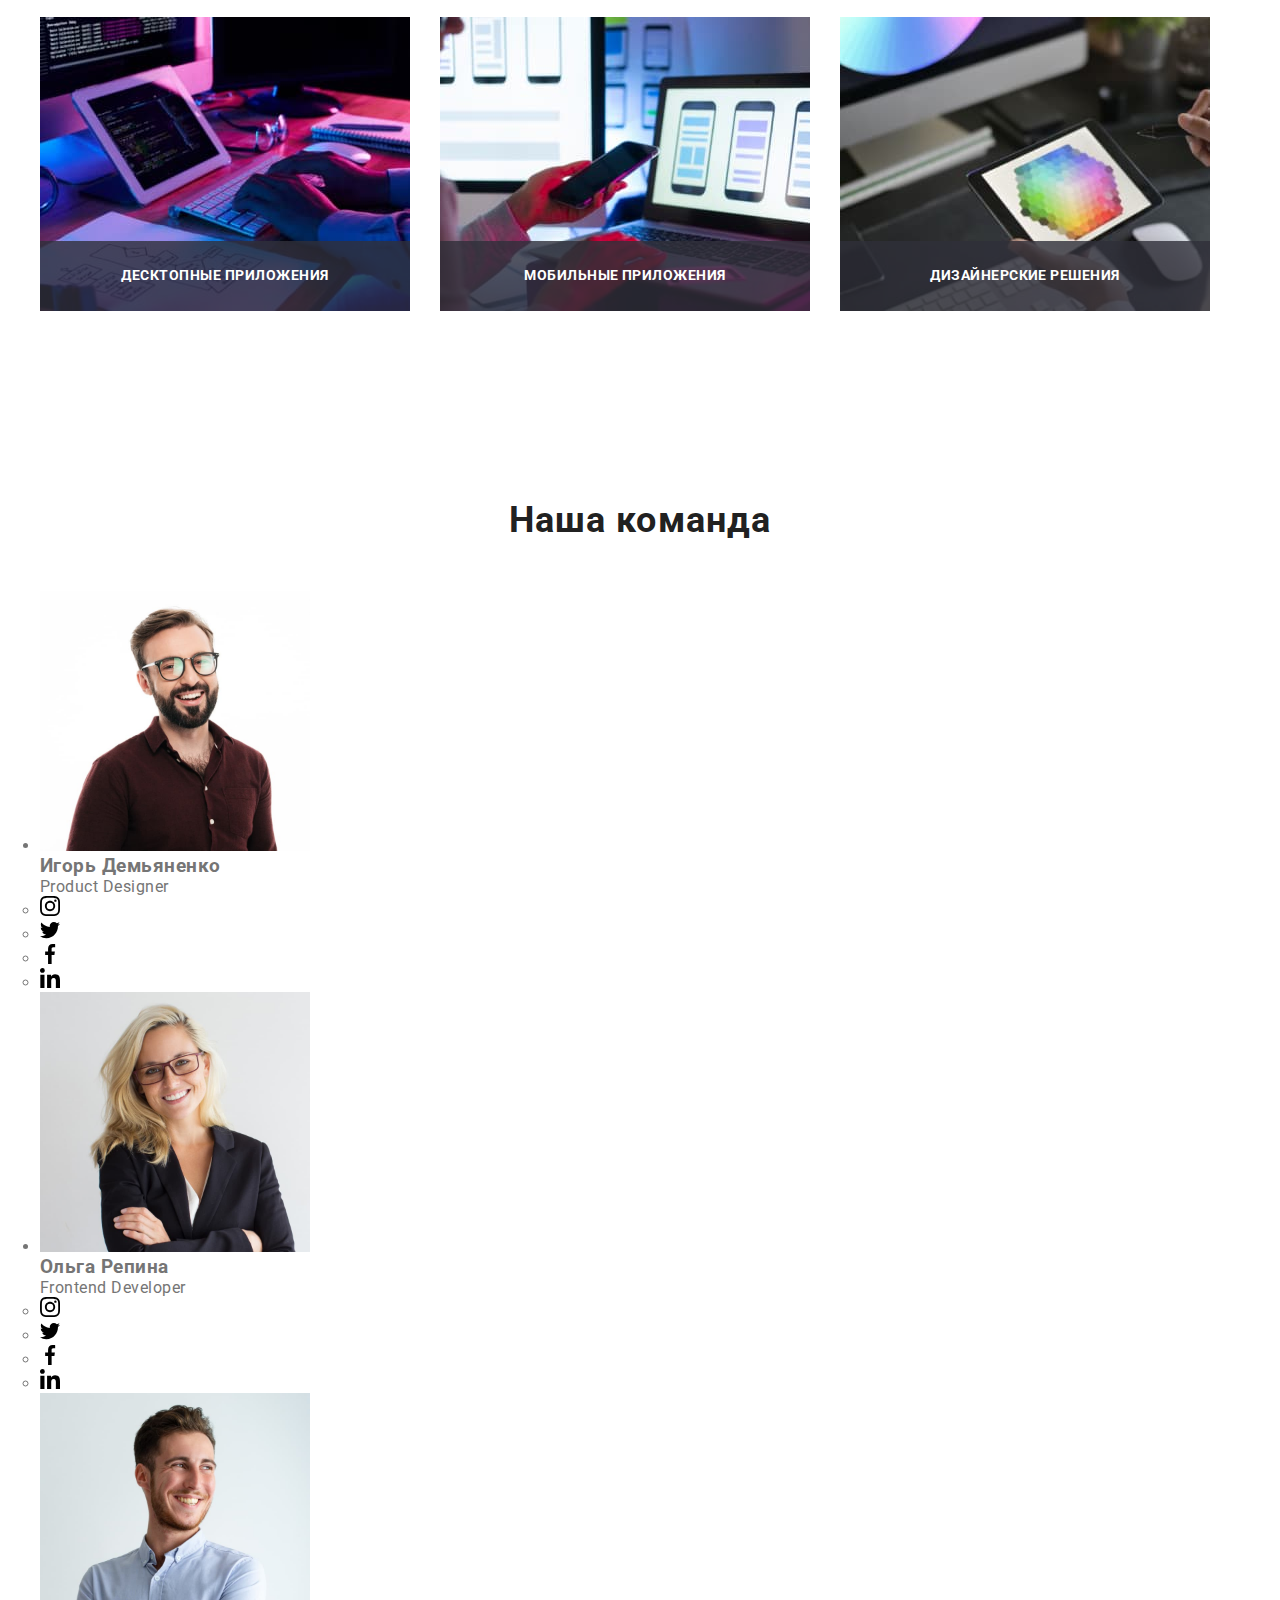
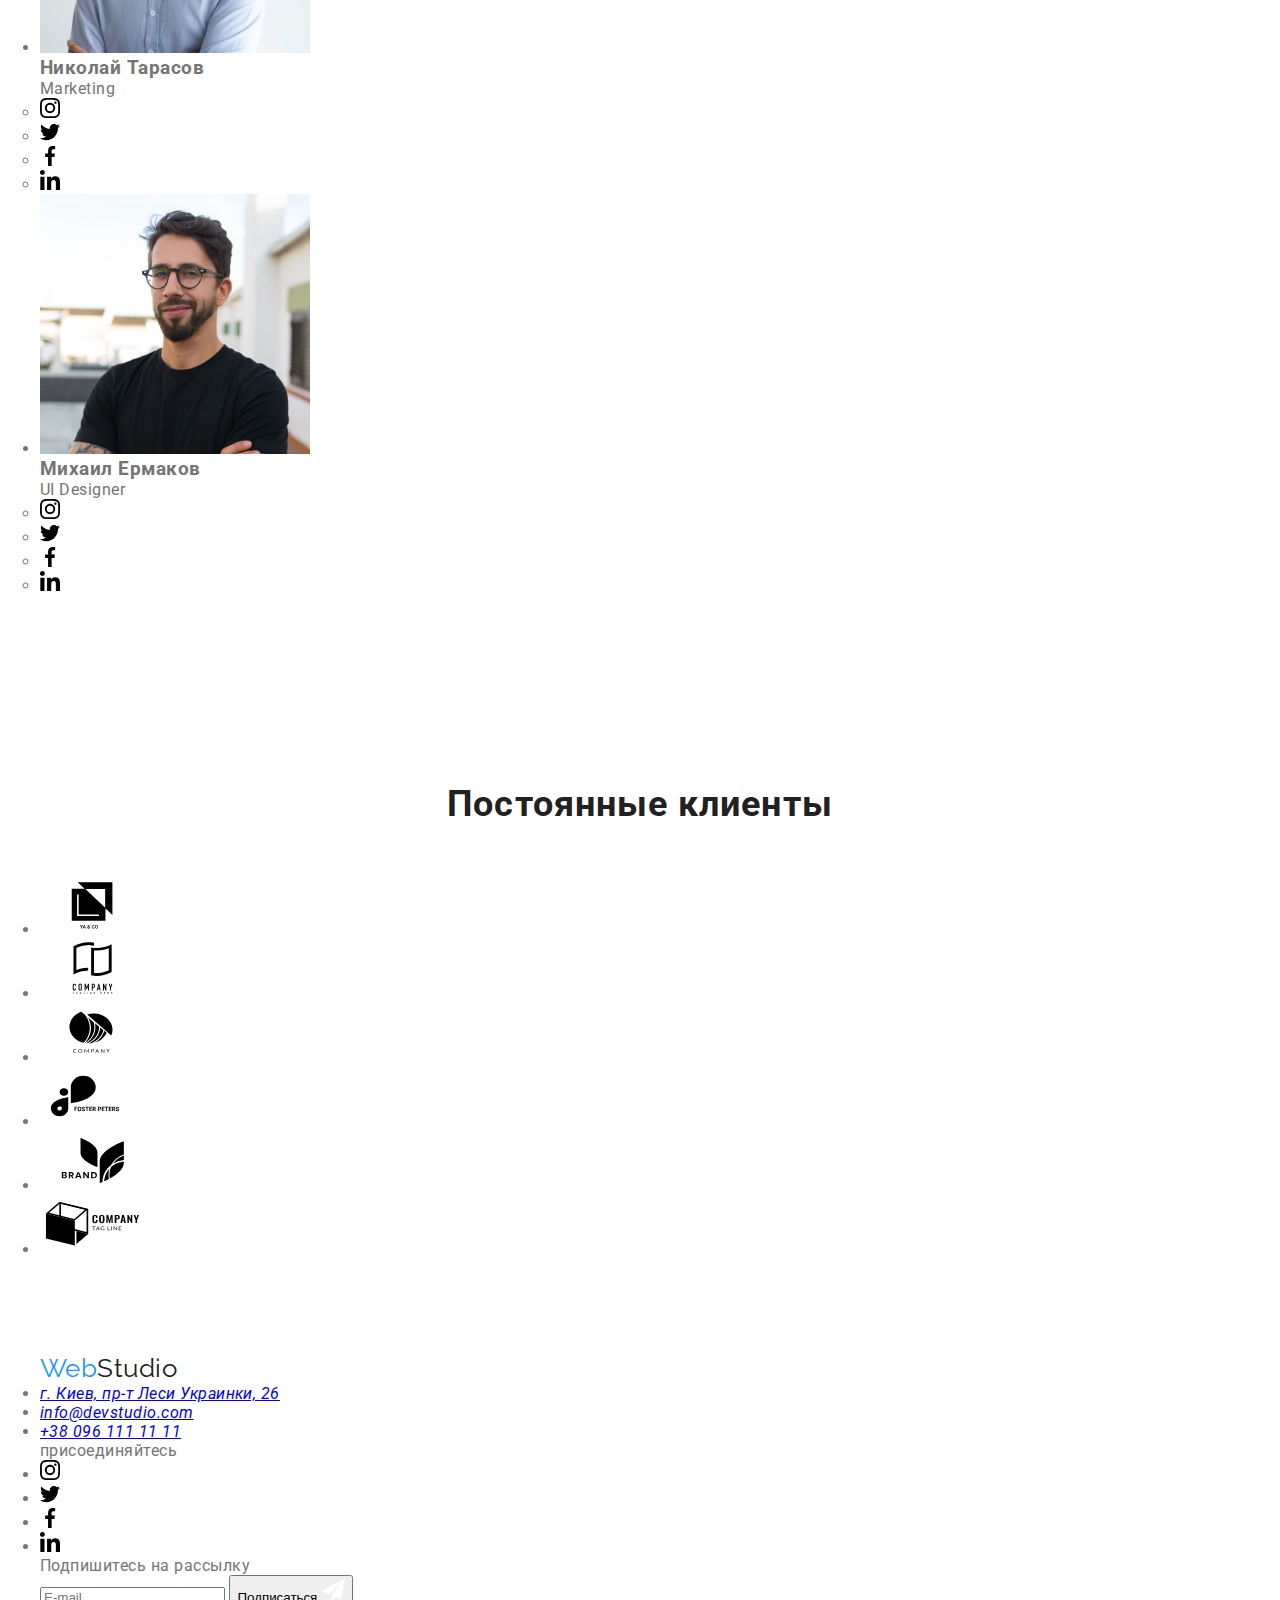
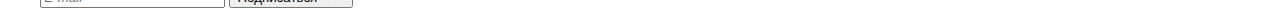
==== commit 15420ad8: "save1" ====
--- a/index.html
+++ b/index.html
@@ -147,15 +147,15 @@
             <div class="container">
                 <h2 class="section__title">Чем мы занимаемся</h2>
                 <ul class="services">
-                    <li class="list service">
+                    <li class="service">
                         <img class="service__img" src="./images/computer.jpg" alt="Компьютер и клавиатура" width="370">
                         <p class="service__title">Десктопные приложения</p>                    
                     </li>
-                    <li class="list service">
+                    <li class="service">
                         <img class="service__img" src="./images/phone.jpg" alt="Мобильный телефон на фоне ноутбука" width="370">
                         <p class="service__title">Мобильные приложения</p>  
                     </li>
-                    <li class="list service">
+                    <li class="service">
                         <img class="service__img" src="./images/tablet.jpg" alt="Планшет" width="370">
                         <p class="service__title">Дизайнерские решения</p>  
                     </li>
--- a/css/main.min.css
+++ b/css/main.min.css
@@ -1,2 +1,2 @@
-ul{margin:0;padding:0}h1,h2,h3,h4,h5,h6,p{margin:0}body{font-family:'Roboto', sans-serif;font-weight:400;letter-spacing:0.03em;color:#757575}.container{width:1200px;padding-left:15px;padding-right:15px;margin:0 auto}.section{padding-top:94px;padding-bottom:94px}.section--top-padding-no{padding-top:0}.logo,.nav__link,.head-contacts__link{text-decoration:none}.nav__item,.head-contacts__item,.feature{list-style-type:none}.nav__link,.head-contacts__link{position:relative;font-size:14px;line-height:1.14;letter-spacing:0.02em;font-weight:500;-webkit-transition:color 250ms cubic-bezier(0.4, 0, 0.2, 1);transition:color 250ms cubic-bezier(0.4, 0, 0.2, 1)}.nav__link:hover,.head-contacts__link:hover{color:#2196f3}.button{cursor:pointer;border:none;border-radius:4px}.button{display:-webkit-inline-box;display:-ms-inline-flexbox;display:inline-flex;-webkit-box-align:center;-ms-flex-align:center;align-items:center;-webkit-box-pack:center;-ms-flex-pack:center;justify-content:center;padding:10px;min-width:200px;min-height:50px;font-family:inherit;font-weight:700;font-size:16px;line-height:1.87;letter-spacing:0.06em;color:#fff;background-color:#2196f3;-webkit-box-shadow:0px 4px 4px rgba(0,0,0,0.15);box-shadow:0px 4px 4px rgba(0,0,0,0.15);-webkit-transition:background-color 250ms cubic-bezier(0.4, 0, 0.2, 1);transition:background-color 250ms cubic-bezier(0.4, 0, 0.2, 1)}.button:hover,.button:focus{background-color:#188ce8}.contact-form__input,.contact-form__feedback{display:block;width:100%;border:1px solid rgba(33,33,33,0.2);border-radius:4px;color:#212121;-webkit-transition:border 250ms cubic-bezier(0.4, 0, 0.2, 1);transition:border 250ms cubic-bezier(0.4, 0, 0.2, 1);font-size:14px;line-height:1.14;letter-spacing:0.01em}.contact-form__input:focus,.contact-form__feedback:focus{border:1px solid #2196f3;outline:white}.page-header{border-bottom:1px solid #ececec}.page-header__container{display:-webkit-box;display:-ms-flexbox;display:flex;-webkit-box-align:center;-ms-flex-align:center;align-items:center}.logo{display:inline-block;font-family:'Raleway', sans-serif;font-size:26px;line-height:1.2;font-weight:400;color:#212121}.logo__first-word{color:#2196f3}.nav__list{display:-webkit-box;display:-ms-flexbox;display:flex;margin-left:93px}.nav__item:not(:last-child){margin-right:50px}.nav__link{display:block;padding-top:32px;padding-bottom:32px;color:var(--title-text-color)}.nav__link--current{color:#2196f3}.nav__link--current::after{display:inline-block;position:absolute;content:'';left:0;bottom:0;width:100%;height:4px;border-radius:2px;background-color:#2196f3}.head-contacts{display:-webkit-box;display:-ms-flexbox;display:flex;margin-left:auto}.head-contacts__item:not(:last-child){margin-right:50px}.head-contacts__link{display:-webkit-box;display:-ms-flexbox;display:flex;-webkit-box-align:center;-ms-flex-align:center;align-items:center;padding-top:32px;padding-bottom:32px;color:var(--primary-text-color)}.head-contacts__icon{margin-right:10px;fill:currentColor}.hero{max-width:1600px;min-height:600px;margin-right:auto;margin-left:auto;padding-top:200px;padding-bottom:200px;text-align:center;background-image:-webkit-gradient(linear, left top, right top, from(rgba(47,48,58,0.4)), to(rgba(47,48,58,0.4))),url(../images/hero-background.jpg);background-image:linear-gradient(to right, rgba(47,48,58,0.4), rgba(47,48,58,0.4)),url(../images/hero-background.jpg);background-position:center;background-color:black}.site-title{max-width:696px;margin-left:auto;margin-right:auto;margin-bottom:30px;font-weight:900;font-size:44px;line-height:1.36;text-align:center;letter-spacing:0.06em;text-transform:uppercase;color:#fff}.backdrop{position:fixed;top:0;left:0;width:100%;height:100%;background-color:rgba(0,0,0,0.5);z-index:2;opacity:1;-webkit-transition:opacity 250ms cubic-bezier(0.4, 0, 0.2, 1);transition:opacity 250ms cubic-bezier(0.4, 0, 0.2, 1)}.backdrop.is-hidden{pointer-events:none;opacity:0}.backdrop.is-hidden .modal{-webkit-transform:translate(-50%, -50%) scale(1.1);transform:translate(-50%, -50%) scale(1.1);opacity:0}.modal{position:absolute;top:50%;left:50%;min-height:581px;width:528px;padding:40px 39px 40px 41px;border-radius:4px;text-align:center;background-color:#fff;-webkit-box-shadow:0px 1px 3px rgba(0,0,0,0.12),0px 1px 1px rgba(0,0,0,0.14),0px 2px 1px rgba(0,0,0,0.2);box-shadow:0px 1px 3px rgba(0,0,0,0.12),0px 1px 1px rgba(0,0,0,0.14),0px 2px 1px rgba(0,0,0,0.2);opacity:1;-webkit-transform:translate(-50%, -50%) scale(1);transform:translate(-50%, -50%) scale(1);-webkit-transition:opacity 250ms cubic-bezier(0.4, 0, 0.2, 1),-webkit-transform 250ms cubic-bezier(0.4, 0, 0.2, 1);transition:opacity 250ms cubic-bezier(0.4, 0, 0.2, 1),-webkit-transform 250ms cubic-bezier(0.4, 0, 0.2, 1);transition:transform 250ms cubic-bezier(0.4, 0, 0.2, 1),opacity 250ms cubic-bezier(0.4, 0, 0.2, 1);transition:transform 250ms cubic-bezier(0.4, 0, 0.2, 1),opacity 250ms cubic-bezier(0.4, 0, 0.2, 1),-webkit-transform 250ms cubic-bezier(0.4, 0, 0.2, 1)}.close-button{position:absolute;top:8px;right:8px;display:-webkit-inline-box;display:-ms-inline-flexbox;display:inline-flex;-webkit-box-align:center;-ms-flex-align:center;align-items:center;width:30px;height:30px;cursor:pointer;color:#000;background-color:#fff;border:1px solid rgba(0,0,0,0.1);border-radius:50%;-webkit-transition:color 250ms cubic-bezier(0.4, 0, 0.2, 1);transition:color 250ms cubic-bezier(0.4, 0, 0.2, 1)}.close-button:focus,.close-button:hover{color:#2196f3}.close-icon{fill:currentColor}.contact-form__call{margin-bottom:30px;font-weight:700;font-size:20px;line-height:1.15;color:#212121}.contact-form__field{position:relative;display:block}.contact-form__field:not(:last-child){margin-bottom:28px}.contact-form__label{position:absolute;top:-4px;left:0;-webkit-transform:translateY(-100%);transform:translateY(-100%);font-size:12px;line-height:1.14;letter-spacing:0.01em;color:#757575}.contact-form__input{padding:12px 42px}.contact-form__input:focus+.contact-form__icon{fill:#2196f3}.contact-form__icon{position:absolute;top:50%;left:12px;-webkit-transform:translateY(-50%);transform:translateY(-50%);-webkit-transition:fill 250ms cubic-bezier(0.4, 0, 0.2, 1);transition:fill 250ms cubic-bezier(0.4, 0, 0.2, 1)}.contact-form__feedback{height:120px;margin-top:4px;padding:12px 16px;resize:none;color:#212121}.contact-form__feedback::-webkit-input-placeholder{font-size:14px;line-height:1.14;letter-spacing:0.01em;color:rgba(117,117,117,0.5)}.contact-form__feedback:-ms-input-placeholder{font-size:14px;line-height:1.14;letter-spacing:0.01em;color:rgba(117,117,117,0.5)}.contact-form__feedback::-ms-input-placeholder{font-size:14px;line-height:1.14;letter-spacing:0.01em;color:rgba(117,117,117,0.5)}.contact-form__feedback::placeholder{font-size:14px;line-height:1.14;letter-spacing:0.01em;color:rgba(117,117,117,0.5)}.contact-form__policy{position:relative;display:block;margin-bottom:30px;font-size:14px;line-height:1.71;color:#757575}.contact-form__checkbox{-webkit-appearance:none;-moz-appearance:none;appearance:none}.contact-form__checkbox:checked ~ .checkbox-icon{background-color:#2196f3;border:none}.contact-form__agreement{color:#2196f3}.checkbox-icon{position:absolute;top:50%;left:0;-webkit-transform:translateY(-50%);transform:translateY(-50%);border:2px solid #212121;border-radius:2px}.features{display:-webkit-box;display:-ms-flexbox;display:flex}.feature{width:calc((100%-30px * 3) / 4);margin-right:30px}.feature:nth-child(4n){margin-right:0}.feature__thumb{display:-webkit-box;display:-ms-flexbox;display:flex;-webkit-box-align:center;-ms-flex-align:center;align-items:center;-webkit-box-pack:center;-ms-flex-pack:center;justify-content:center;width:270px;height:120px;border-radius:4px;margin-bottom:30px;background-color:#f5f4fa}.feature__subtitle{margin-bottom:10px;font-size:14px;line-height:1.14;text-transform:uppercase;color:#212121}.feature__desc{font-size:14px;line-height:1.71}
+ul{margin:0;padding:0}h1,h2,h3,h4,h5,h6,p{margin:0}body{font-family:'Roboto', sans-serif;font-weight:400;letter-spacing:0.03em;color:#757575}.container{width:1200px;padding-left:15px;padding-right:15px;margin:0 auto}.section{padding-top:94px;padding-bottom:94px}.section--top-padding-no{padding-top:0}.section__title{margin-bottom:50px;font-size:36px;line-height:1.17;text-align:center;letter-spacing:0.03em;color:#212121}.logo,.nav__link,.head-contacts__link{text-decoration:none}.nav__item,.head-contacts__item,.feature,.service{list-style-type:none}.nav__link,.head-contacts__link{position:relative;font-size:14px;line-height:1.14;letter-spacing:0.02em;font-weight:500;-webkit-transition:color 250ms cubic-bezier(0.4, 0, 0.2, 1);transition:color 250ms cubic-bezier(0.4, 0, 0.2, 1)}.nav__link:hover,.head-contacts__link:hover{color:#2196f3}.button{cursor:pointer;border:none;border-radius:4px}.button{display:-webkit-inline-box;display:-ms-inline-flexbox;display:inline-flex;-webkit-box-align:center;-ms-flex-align:center;align-items:center;-webkit-box-pack:center;-ms-flex-pack:center;justify-content:center;padding:10px;min-width:200px;min-height:50px;font-family:inherit;font-weight:700;font-size:16px;line-height:1.87;letter-spacing:0.06em;color:#fff;background-color:#2196f3;-webkit-box-shadow:0px 4px 4px rgba(0,0,0,0.15);box-shadow:0px 4px 4px rgba(0,0,0,0.15);-webkit-transition:background-color 250ms cubic-bezier(0.4, 0, 0.2, 1);transition:background-color 250ms cubic-bezier(0.4, 0, 0.2, 1)}.button:hover,.button:focus{background-color:#188ce8}.contact-form__input,.contact-form__feedback{display:block;width:100%;border:1px solid rgba(33,33,33,0.2);border-radius:4px;color:#212121;-webkit-transition:border 250ms cubic-bezier(0.4, 0, 0.2, 1);transition:border 250ms cubic-bezier(0.4, 0, 0.2, 1);font-size:14px;line-height:1.14;letter-spacing:0.01em}.contact-form__input:focus,.contact-form__feedback:focus{border:1px solid #2196f3;outline:white}.page-header{border-bottom:1px solid #ececec}.page-header__container{display:-webkit-box;display:-ms-flexbox;display:flex;-webkit-box-align:center;-ms-flex-align:center;align-items:center}.logo{display:inline-block;font-family:'Raleway', sans-serif;font-size:26px;line-height:1.2;font-weight:400;color:#212121}.logo__first-word{color:#2196f3}.nav__list{display:-webkit-box;display:-ms-flexbox;display:flex;margin-left:93px}.nav__item:not(:last-child){margin-right:50px}.nav__link{display:block;padding-top:32px;padding-bottom:32px;color:#212121}.nav__link--current{color:#2196f3}.nav__link--current::after{display:inline-block;position:absolute;content:'';left:0;bottom:0;width:100%;height:4px;border-radius:2px;background-color:#2196f3}.head-contacts{display:-webkit-box;display:-ms-flexbox;display:flex;margin-left:auto}.head-contacts__item:not(:last-child){margin-right:50px}.head-contacts__link{display:-webkit-box;display:-ms-flexbox;display:flex;-webkit-box-align:center;-ms-flex-align:center;align-items:center;padding-top:32px;padding-bottom:32px;color:#757575}.head-contacts__icon{margin-right:10px;fill:currentColor}.hero{max-width:1600px;min-height:600px;margin-right:auto;margin-left:auto;padding-top:200px;padding-bottom:200px;text-align:center;background-image:-webkit-gradient(linear, left top, right top, from(rgba(47,48,58,0.4)), to(rgba(47,48,58,0.4))),url(../images/hero-background.jpg);background-image:linear-gradient(to right, rgba(47,48,58,0.4), rgba(47,48,58,0.4)),url(../images/hero-background.jpg);background-position:center;background-color:black}.site-title{max-width:696px;margin-left:auto;margin-right:auto;margin-bottom:30px;font-weight:900;font-size:44px;line-height:1.36;text-align:center;letter-spacing:0.06em;text-transform:uppercase;color:#fff}.backdrop{position:fixed;top:0;left:0;width:100%;height:100%;background-color:rgba(0,0,0,0.5);z-index:2;opacity:1;-webkit-transition:opacity 250ms cubic-bezier(0.4, 0, 0.2, 1);transition:opacity 250ms cubic-bezier(0.4, 0, 0.2, 1)}.backdrop.is-hidden{pointer-events:none;opacity:0}.backdrop.is-hidden .modal{-webkit-transform:translate(-50%, -50%) scale(1.1);transform:translate(-50%, -50%) scale(1.1);opacity:0}.modal{position:absolute;top:50%;left:50%;min-height:581px;width:528px;padding:40px 39px 40px 41px;border-radius:4px;text-align:center;background-color:#fff;-webkit-box-shadow:0px 1px 3px rgba(0,0,0,0.12),0px 1px 1px rgba(0,0,0,0.14),0px 2px 1px rgba(0,0,0,0.2);box-shadow:0px 1px 3px rgba(0,0,0,0.12),0px 1px 1px rgba(0,0,0,0.14),0px 2px 1px rgba(0,0,0,0.2);opacity:1;-webkit-transform:translate(-50%, -50%) scale(1);transform:translate(-50%, -50%) scale(1);-webkit-transition:opacity 250ms cubic-bezier(0.4, 0, 0.2, 1),-webkit-transform 250ms cubic-bezier(0.4, 0, 0.2, 1);transition:opacity 250ms cubic-bezier(0.4, 0, 0.2, 1),-webkit-transform 250ms cubic-bezier(0.4, 0, 0.2, 1);transition:transform 250ms cubic-bezier(0.4, 0, 0.2, 1),opacity 250ms cubic-bezier(0.4, 0, 0.2, 1);transition:transform 250ms cubic-bezier(0.4, 0, 0.2, 1),opacity 250ms cubic-bezier(0.4, 0, 0.2, 1),-webkit-transform 250ms cubic-bezier(0.4, 0, 0.2, 1)}.close-button{position:absolute;top:8px;right:8px;display:-webkit-inline-box;display:-ms-inline-flexbox;display:inline-flex;-webkit-box-align:center;-ms-flex-align:center;align-items:center;width:30px;height:30px;cursor:pointer;color:#000;background-color:#fff;border:1px solid rgba(0,0,0,0.1);border-radius:50%;-webkit-transition:color 250ms cubic-bezier(0.4, 0, 0.2, 1);transition:color 250ms cubic-bezier(0.4, 0, 0.2, 1)}.close-button:focus,.close-button:hover{color:#2196f3}.close-icon{fill:currentColor}.contact-form__call{margin-bottom:30px;font-weight:700;font-size:20px;line-height:1.15;color:#212121}.contact-form__field{position:relative;display:block}.contact-form__field:not(:last-child){margin-bottom:28px}.contact-form__label{position:absolute;top:-4px;left:0;-webkit-transform:translateY(-100%);transform:translateY(-100%);font-size:12px;line-height:1.14;letter-spacing:0.01em;color:#757575}.contact-form__input{padding:12px 42px}.contact-form__input:focus+.contact-form__icon{fill:#2196f3}.contact-form__icon{position:absolute;top:50%;left:12px;-webkit-transform:translateY(-50%);transform:translateY(-50%);-webkit-transition:fill 250ms cubic-bezier(0.4, 0, 0.2, 1);transition:fill 250ms cubic-bezier(0.4, 0, 0.2, 1)}.contact-form__feedback{height:120px;margin-top:4px;padding:12px 16px;resize:none;color:#212121}.contact-form__feedback::-webkit-input-placeholder{font-size:14px;line-height:1.14;letter-spacing:0.01em;color:rgba(117,117,117,0.5)}.contact-form__feedback:-ms-input-placeholder{font-size:14px;line-height:1.14;letter-spacing:0.01em;color:rgba(117,117,117,0.5)}.contact-form__feedback::-ms-input-placeholder{font-size:14px;line-height:1.14;letter-spacing:0.01em;color:rgba(117,117,117,0.5)}.contact-form__feedback::placeholder{font-size:14px;line-height:1.14;letter-spacing:0.01em;color:rgba(117,117,117,0.5)}.contact-form__policy{position:relative;display:block;margin-bottom:30px;font-size:14px;line-height:1.71;color:#757575}.contact-form__checkbox{-webkit-appearance:none;-moz-appearance:none;appearance:none}.contact-form__checkbox:checked ~ .checkbox-icon{background-color:#2196f3;border:none}.contact-form__agreement{color:#2196f3}.checkbox-icon{position:absolute;top:50%;left:0;-webkit-transform:translateY(-50%);transform:translateY(-50%);border:2px solid #212121;border-radius:2px}.features{display:-webkit-box;display:-ms-flexbox;display:flex}.feature{width:calc((100%-30px * 3) / 4);margin-right:30px}.feature:nth-child(4n){margin-right:0}.feature__thumb{display:-webkit-box;display:-ms-flexbox;display:flex;-webkit-box-align:center;-ms-flex-align:center;align-items:center;-webkit-box-pack:center;-ms-flex-pack:center;justify-content:center;width:270px;height:120px;border-radius:4px;margin-bottom:30px;background-color:#f5f4fa}.feature__subtitle{margin-bottom:10px;font-size:14px;line-height:1.14;text-transform:uppercase;color:#212121}.feature__desc{font-size:14px;line-height:1.71}.services{display:-webkit-box;display:-ms-flexbox;display:flex}.service{position:relative;text-align:center;z-index:1}.service:not(:nth-child(3n)){margin-right:30px}.service__img{display:block}.service__title{position:absolute;left:0;bottom:0;width:100%;padding-top:27px;padding-bottom:27px;overflow:hidden;font-weight:700;font-size:14px;line-height:1.14;text-transform:uppercase;color:#fff;background-color:rgba(47,48,58,0.8)}
 /*# sourceMappingURL=main.min.css.map */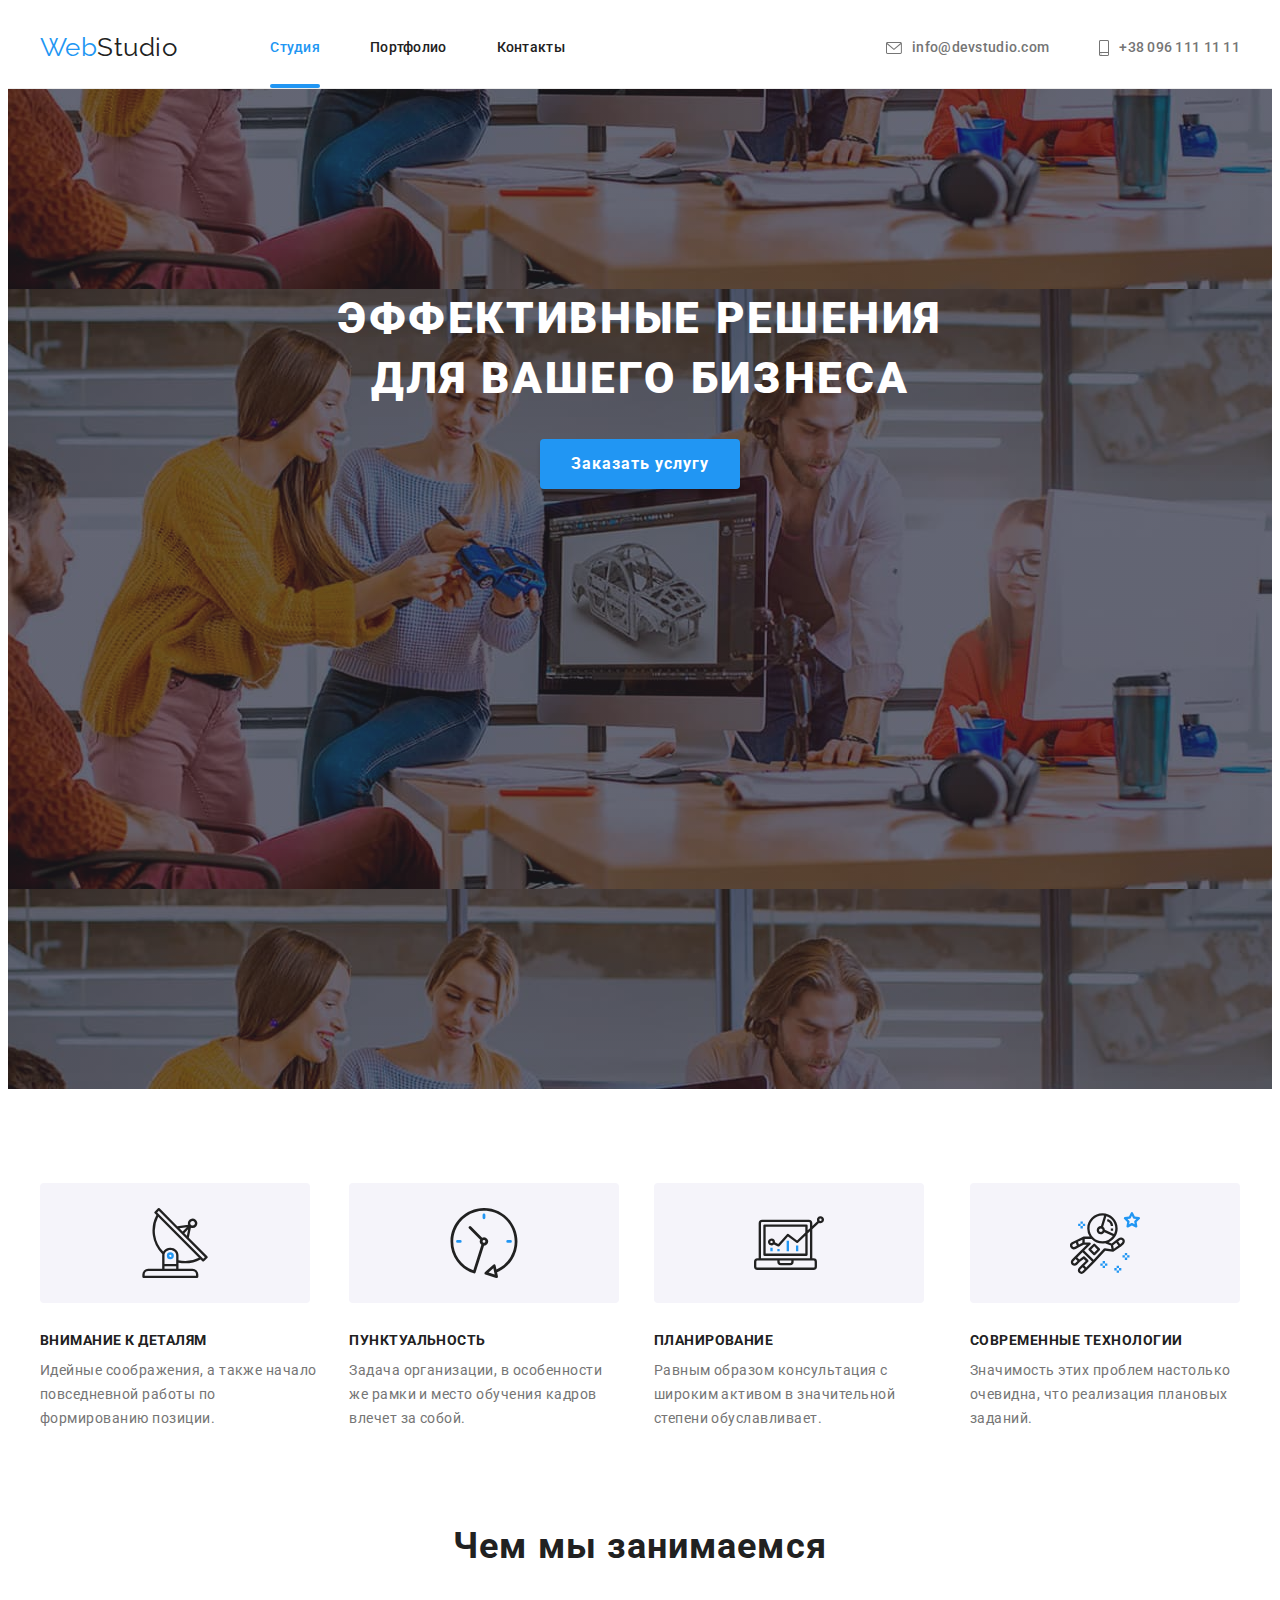
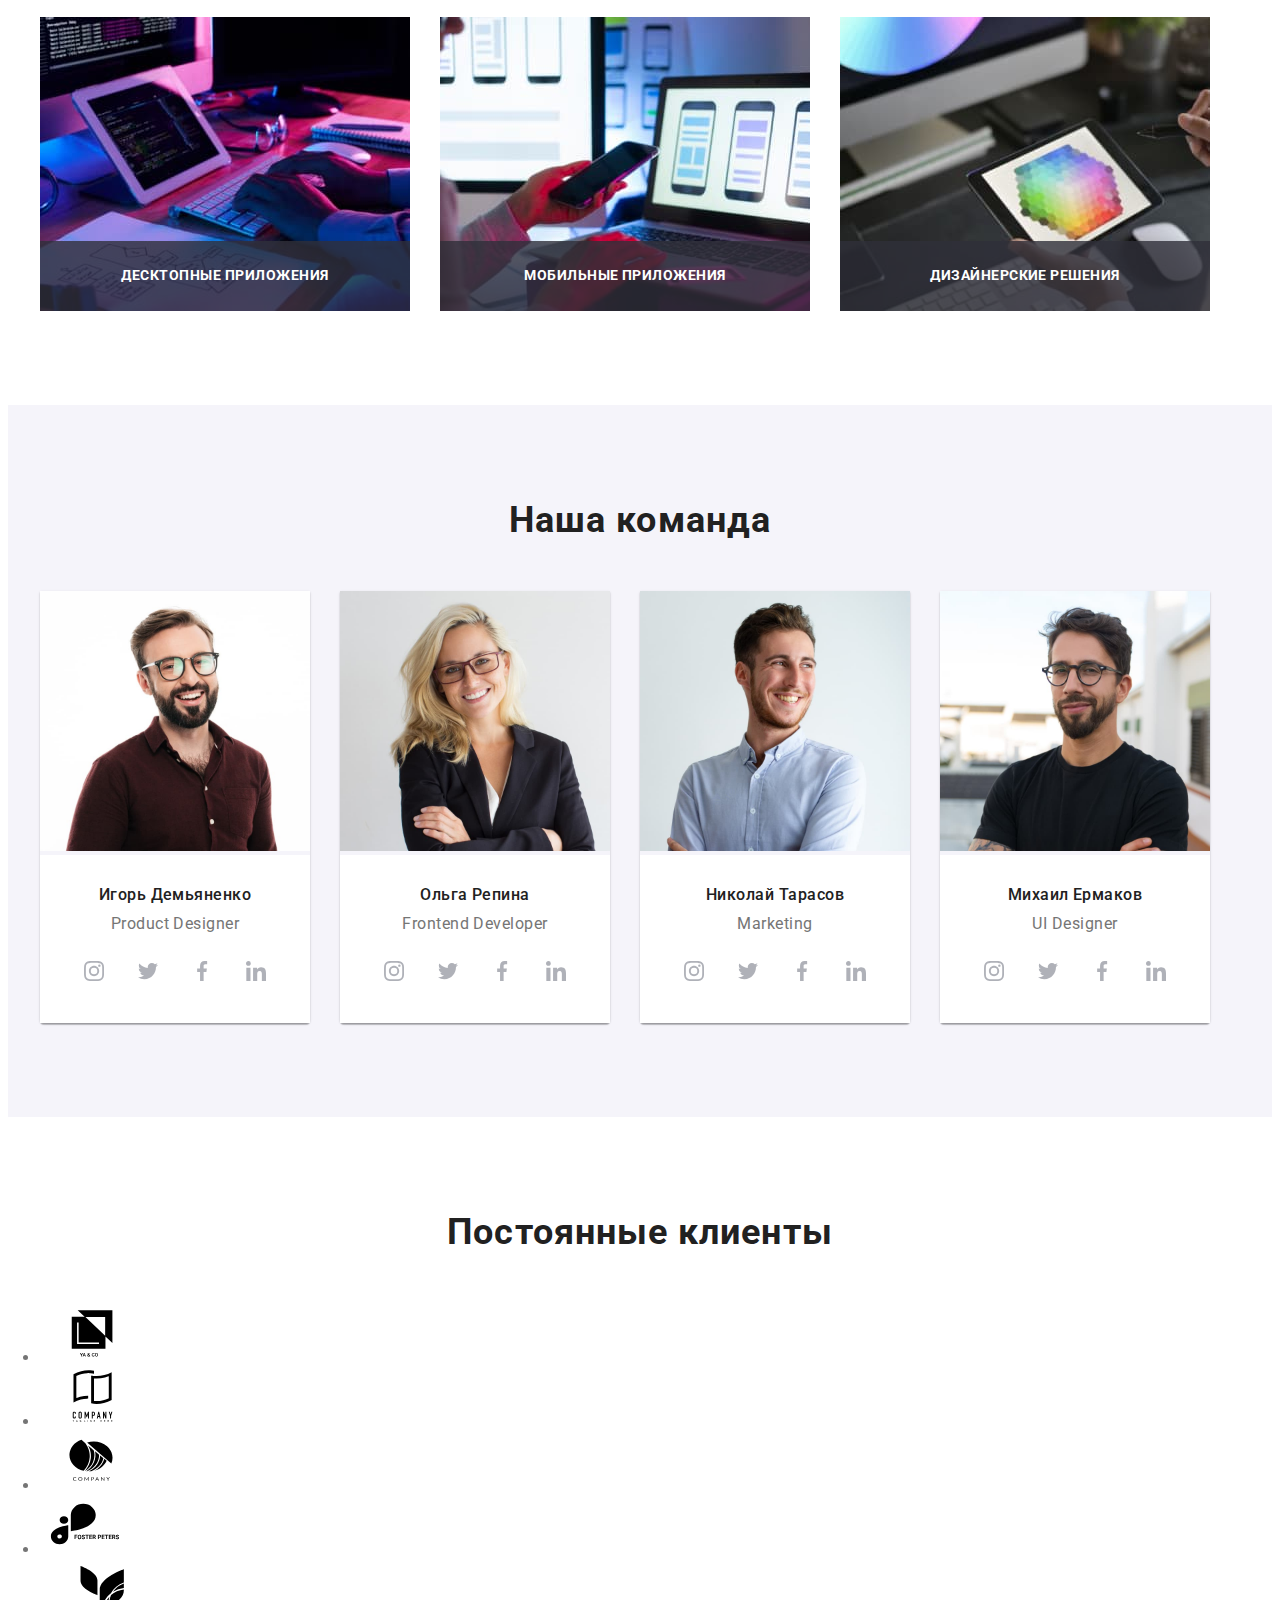
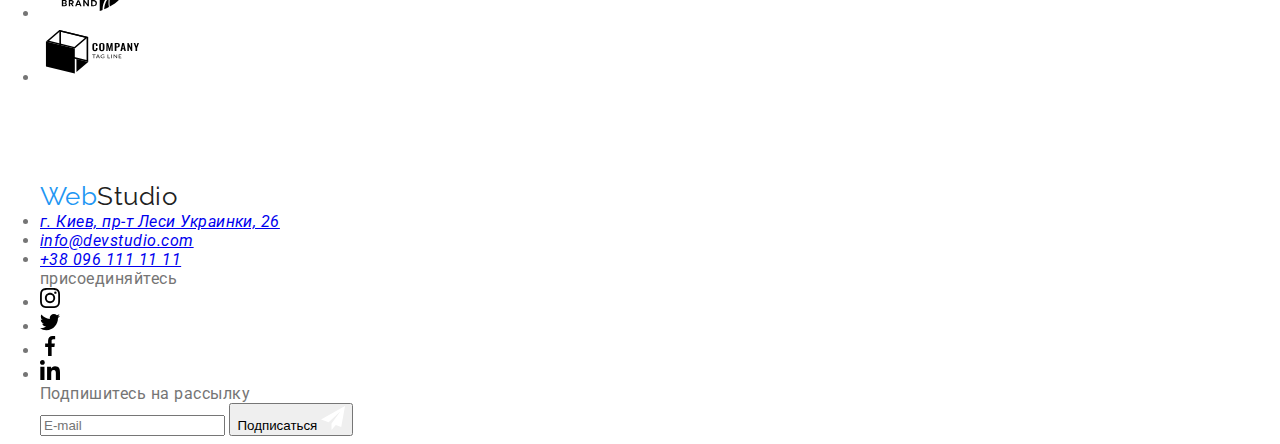
==== commit e039e55a: "стилизирует секцию комманда по сасс" ====
--- a/index.html
+++ b/index.html
@@ -167,34 +167,34 @@
             <div class="container">
                 <h2 class="section__title">Наша команда</h2>
                 <ul class="members">
-                    <li class="list member">
+                    <li class="member">
                         <img src="./images/man-1.jpg" alt="Мужчина в коричневой рубашке" width="270">
                         <div class="member__about">
                             <h3 class="member__name">Игорь Демьяненко</h3>
                             <p class="member__position">Product Designer</p>
                             <ul class="member__socials">
-                                <li class="list member__social">
+                                <li class="member__social">
                                     <a class="member__link" aria-label="instagram" href="">
                                         <svg class="member__icon-link" width="20" height="20">
                                             <use href="./images/icons.svg#icon-instagram"></use>
                                         </svg>                                       
                                     </a>
                                 </li>
-                                <li class="list member__social">
+                                <li class="member__social">
                                     <a class="member__link" aria-label="twitter" href="">
                                         <svg class="member__icon-link" width="20" height="20">
                                             <use href="./images/icons.svg#icon-twitter"></use>
                                         </svg>
                                     </a>
                                 </li>
-                                <li class="list member__social">
+                                <li class="member__social">
                                     <a class="member__link" aria-label="facebook" href="">
                                         <svg class="member__icon-link" width="20" height="20">
                                             <use href="./images/icons.svg#icon-facebook"></use>
                                         </svg>
                                     </a>
                                 </li>
-                                <li class="list member__social">
+                                <li class="member__social">
                                     <a class="member__link" aria-label="linkedin" href="">
                                         <svg class="member__icon-link" width="20" height="20">
                                             <use href="./images/icons.svg#icon-linkedin"></use>
@@ -204,115 +204,115 @@
                             </ul>
                         </div>
                     </li>
-                    <li class="list member">
+                    <li class="member">
                         <img src="./images/woman.jpg" alt="Женщина в черном пиджаку" width="270">
                         <div class="member__about">
                             <h3 class="member__name">Ольга Репина</h3>
                             <p class="member__position">Frontend Developer</p>
-                            <ul class="member__socials">
-                                <li class="list member__social">
-                                    <a class="member__link" aria-label="instagram" href="">
-                                        <svg class="member__icon-link" width="20" height="20">
-                                            <use href="./images/icons.svg#icon-instagram"></use>
-                                        </svg>                                       
-                                    </a>
-                                </li>
-                                <li class="list member__social">
-                                    <a class="member__link" aria-label="twitter" href="">
-                                        <svg class="member__icon-link" width="20" height="20">
-                                            <use href="./images/icons.svg#icon-twitter"></use>
-                                        </svg>
-                                    </a>
-                                </li>
-                                <li class="list member__social">
-                                    <a class="member__link" aria-label="facebook" href="">
-                                        <svg class="member__icon-link" width="20" height="20">
-                                            <use href="./images/icons.svg#icon-facebook"></use>
-                                        </svg>
-                                    </a>
-                                </li>
-                                <li class="list member__social">
-                                    <a class="member__link" aria-label="linkedin" href="">
-                                        <svg class="member__icon-link" width="20" height="20">
-                                            <use href="./images/icons.svg#icon-linkedin"></use>
-                                        </svg>
-                                    </a>
-                                </li>
-                            </ul>
-                        </div>
-                    </li>
-                    <li class="list member">
+                        <ul class="member__socials">
+                            <li class="member__social">
+                                <a class="member__link" aria-label="instagram" href="">
+                                    <svg class="member__icon-link" width="20" height="20">
+                                        <use href="./images/icons.svg#icon-instagram"></use>
+                                    </svg>
+                                </a>
+                            </li>
+                            <li class="member__social">
+                                <a class="member__link" aria-label="twitter" href="">
+                                    <svg class="member__icon-link" width="20" height="20">
+                                        <use href="./images/icons.svg#icon-twitter"></use>
+                                    </svg>
+                                </a>
+                            </li>
+                            <li class="member__social">
+                                <a class="member__link" aria-label="facebook" href="">
+                                    <svg class="member__icon-link" width="20" height="20">
+                                        <use href="./images/icons.svg#icon-facebook"></use>
+                                    </svg>
+                                </a>
+                            </li>
+                            <li class="member__social">
+                                <a class="member__link" aria-label="linkedin" href="">
+                                    <svg class="member__icon-link" width="20" height="20">
+                                        <use href="./images/icons.svg#icon-linkedin"></use>
+                                    </svg>
+                                </a>
+                            </li>
+                        </ul>
+                        </div>
+                    </li>
+                    <li class="member">
                         <img src="./images/man-2.jpg" alt="Мужчина в белой рубашке" width="270">
                         <div class="member__about">
                             <h3 class="member__name">Николай Тарасов</h3>
                             <p class="member__position">Marketing</p>
-                            <ul class="member__socials">
-                                <li class="list member__social">
-                                    <a class="member__link" aria-label="instagram" href="">
-                                        <svg class="member__icon-link" width="20" height="20">
-                                            <use href="./images/icons.svg#icon-instagram"></use>
-                                        </svg>                                       
-                                    </a>
-                                </li>
-                                <li class="list member__social">
-                                    <a class="member__link" aria-label="twitter" href="">
-                                        <svg class="member__icon-link" width="20" height="20">
-                                            <use href="./images/icons.svg#icon-twitter"></use>
-                                        </svg>
-                                    </a>
-                                </li>
-                                <li class="list member__social">
-                                    <a class="member__link" aria-label="facebook" href="">
-                                        <svg class="member__icon-link" width="20" height="20">
-                                            <use href="./images/icons.svg#icon-facebook"></use>
-                                        </svg>
-                                    </a>
-                                </li>
-                                <li class="list member__social">
-                                    <a class="member__link" aria-label="linkedin" href="">
-                                        <svg class="member__icon-link" width="20" height="20">
-                                            <use href="./images/icons.svg#icon-linkedin"></use>
-                                        </svg>
-                                    </a>
-                                </li>
-                            </ul>
-                        </div>
-                    </li>
-                    <li class="list member">
+                        <ul class="member__socials">
+                            <li class="member__social">
+                                <a class="member__link" aria-label="instagram" href="">
+                                    <svg class="member__icon-link" width="20" height="20">
+                                        <use href="./images/icons.svg#icon-instagram"></use>
+                                    </svg>
+                                </a>
+                            </li>
+                            <li class="member__social">
+                                <a class="member__link" aria-label="twitter" href="">
+                                    <svg class="member__icon-link" width="20" height="20">
+                                        <use href="./images/icons.svg#icon-twitter"></use>
+                                    </svg>
+                                </a>
+                            </li>
+                            <li class="member__social">
+                                <a class="member__link" aria-label="facebook" href="">
+                                    <svg class="member__icon-link" width="20" height="20">
+                                        <use href="./images/icons.svg#icon-facebook"></use>
+                                    </svg>
+                                </a>
+                            </li>
+                            <li class="member__social">
+                                <a class="member__link" aria-label="linkedin" href="">
+                                    <svg class="member__icon-link" width="20" height="20">
+                                        <use href="./images/icons.svg#icon-linkedin"></use>
+                                    </svg>
+                                </a>
+                            </li>
+                        </ul>
+                        </div>
+                    </li>
+                    <li class="member">
                         <img src="./images/man-3.jpg" alt="Мужчина в черной футболке" width="270">
                         <div class="member__about">
                             <h3 class="member__name">Михаил Ермаков</h3>
                             <p class="member__position">UI Designer</p>
-                            <ul class="member__socials">
-                                <li class="list member__social">
-                                    <a class="member__link" aria-label="instagram" href="">
-                                        <svg class="member__icon-link" width="20" height="20">
-                                            <use href="./images/icons.svg#icon-instagram"></use>
-                                        </svg>                                       
-                                    </a>
-                                </li>
-                                <li class="list member__social">
-                                    <a class="member__link" aria-label="twitter" href="">
-                                        <svg class="member__icon-link" width="20" height="20">
-                                            <use href="./images/icons.svg#icon-twitter"></use>
-                                        </svg>
-                                    </a>
-                                </li>
-                                <li class="list member__social">
-                                    <a class="member__link" aria-label="facebook" href="">
-                                        <svg class="member__icon-link" width="20" height="20">
-                                            <use href="./images/icons.svg#icon-facebook"></use>
-                                        </svg>
-                                    </a>
-                                </li>
-                                <li class="list member__social">
-                                    <a class="member__link" aria-label="linkedin" href="">
-                                        <svg class="member__icon-link" width="20" height="20">
-                                            <use href="./images/icons.svg#icon-linkedin"></use>
-                                        </svg>
-                                    </a>
-                                </li>
-                            </ul>
+                        <ul class="member__socials">
+                            <li class="member__social">
+                                <a class="member__link" aria-label="instagram" href="">
+                                    <svg class="member__icon-link" width="20" height="20">
+                                        <use href="./images/icons.svg#icon-instagram"></use>
+                                    </svg>
+                                </a>
+                            </li>
+                            <li class="member__social">
+                                <a class="member__link" aria-label="twitter" href="">
+                                    <svg class="member__icon-link" width="20" height="20">
+                                        <use href="./images/icons.svg#icon-twitter"></use>
+                                    </svg>
+                                </a>
+                            </li>
+                            <li class="member__social">
+                                <a class="member__link" aria-label="facebook" href="">
+                                    <svg class="member__icon-link" width="20" height="20">
+                                        <use href="./images/icons.svg#icon-facebook"></use>
+                                    </svg>
+                                </a>
+                            </li>
+                            <li class="member__social">
+                                <a class="member__link" aria-label="linkedin" href="">
+                                    <svg class="member__icon-link" width="20" height="20">
+                                        <use href="./images/icons.svg#icon-linkedin"></use>
+                                    </svg>
+                                </a>
+                            </li>
+                        </ul>
                         </div>
                     </li>
                 </ul>
--- a/css/main.min.css
+++ b/css/main.min.css
@@ -1,2 +1,2 @@
-ul{margin:0;padding:0}h1,h2,h3,h4,h5,h6,p{margin:0}body{font-family:'Roboto', sans-serif;font-weight:400;letter-spacing:0.03em;color:#757575}.container{width:1200px;padding-left:15px;padding-right:15px;margin:0 auto}.section{padding-top:94px;padding-bottom:94px}.section--top-padding-no{padding-top:0}.section__title{margin-bottom:50px;font-size:36px;line-height:1.17;text-align:center;letter-spacing:0.03em;color:#212121}.logo,.nav__link,.head-contacts__link{text-decoration:none}.nav__item,.head-contacts__item,.feature,.service{list-style-type:none}.nav__link,.head-contacts__link{position:relative;font-size:14px;line-height:1.14;letter-spacing:0.02em;font-weight:500;-webkit-transition:color 250ms cubic-bezier(0.4, 0, 0.2, 1);transition:color 250ms cubic-bezier(0.4, 0, 0.2, 1)}.nav__link:hover,.head-contacts__link:hover{color:#2196f3}.button{cursor:pointer;border:none;border-radius:4px}.button{display:-webkit-inline-box;display:-ms-inline-flexbox;display:inline-flex;-webkit-box-align:center;-ms-flex-align:center;align-items:center;-webkit-box-pack:center;-ms-flex-pack:center;justify-content:center;padding:10px;min-width:200px;min-height:50px;font-family:inherit;font-weight:700;font-size:16px;line-height:1.87;letter-spacing:0.06em;color:#fff;background-color:#2196f3;-webkit-box-shadow:0px 4px 4px rgba(0,0,0,0.15);box-shadow:0px 4px 4px rgba(0,0,0,0.15);-webkit-transition:background-color 250ms cubic-bezier(0.4, 0, 0.2, 1);transition:background-color 250ms cubic-bezier(0.4, 0, 0.2, 1)}.button:hover,.button:focus{background-color:#188ce8}.contact-form__input,.contact-form__feedback{display:block;width:100%;border:1px solid rgba(33,33,33,0.2);border-radius:4px;color:#212121;-webkit-transition:border 250ms cubic-bezier(0.4, 0, 0.2, 1);transition:border 250ms cubic-bezier(0.4, 0, 0.2, 1);font-size:14px;line-height:1.14;letter-spacing:0.01em}.contact-form__input:focus,.contact-form__feedback:focus{border:1px solid #2196f3;outline:white}.page-header{border-bottom:1px solid #ececec}.page-header__container{display:-webkit-box;display:-ms-flexbox;display:flex;-webkit-box-align:center;-ms-flex-align:center;align-items:center}.logo{display:inline-block;font-family:'Raleway', sans-serif;font-size:26px;line-height:1.2;font-weight:400;color:#212121}.logo__first-word{color:#2196f3}.nav__list{display:-webkit-box;display:-ms-flexbox;display:flex;margin-left:93px}.nav__item:not(:last-child){margin-right:50px}.nav__link{display:block;padding-top:32px;padding-bottom:32px;color:#212121}.nav__link--current{color:#2196f3}.nav__link--current::after{display:inline-block;position:absolute;content:'';left:0;bottom:0;width:100%;height:4px;border-radius:2px;background-color:#2196f3}.head-contacts{display:-webkit-box;display:-ms-flexbox;display:flex;margin-left:auto}.head-contacts__item:not(:last-child){margin-right:50px}.head-contacts__link{display:-webkit-box;display:-ms-flexbox;display:flex;-webkit-box-align:center;-ms-flex-align:center;align-items:center;padding-top:32px;padding-bottom:32px;color:#757575}.head-contacts__icon{margin-right:10px;fill:currentColor}.hero{max-width:1600px;min-height:600px;margin-right:auto;margin-left:auto;padding-top:200px;padding-bottom:200px;text-align:center;background-image:-webkit-gradient(linear, left top, right top, from(rgba(47,48,58,0.4)), to(rgba(47,48,58,0.4))),url(../images/hero-background.jpg);background-image:linear-gradient(to right, rgba(47,48,58,0.4), rgba(47,48,58,0.4)),url(../images/hero-background.jpg);background-position:center;background-color:black}.site-title{max-width:696px;margin-left:auto;margin-right:auto;margin-bottom:30px;font-weight:900;font-size:44px;line-height:1.36;text-align:center;letter-spacing:0.06em;text-transform:uppercase;color:#fff}.backdrop{position:fixed;top:0;left:0;width:100%;height:100%;background-color:rgba(0,0,0,0.5);z-index:2;opacity:1;-webkit-transition:opacity 250ms cubic-bezier(0.4, 0, 0.2, 1);transition:opacity 250ms cubic-bezier(0.4, 0, 0.2, 1)}.backdrop.is-hidden{pointer-events:none;opacity:0}.backdrop.is-hidden .modal{-webkit-transform:translate(-50%, -50%) scale(1.1);transform:translate(-50%, -50%) scale(1.1);opacity:0}.modal{position:absolute;top:50%;left:50%;min-height:581px;width:528px;padding:40px 39px 40px 41px;border-radius:4px;text-align:center;background-color:#fff;-webkit-box-shadow:0px 1px 3px rgba(0,0,0,0.12),0px 1px 1px rgba(0,0,0,0.14),0px 2px 1px rgba(0,0,0,0.2);box-shadow:0px 1px 3px rgba(0,0,0,0.12),0px 1px 1px rgba(0,0,0,0.14),0px 2px 1px rgba(0,0,0,0.2);opacity:1;-webkit-transform:translate(-50%, -50%) scale(1);transform:translate(-50%, -50%) scale(1);-webkit-transition:opacity 250ms cubic-bezier(0.4, 0, 0.2, 1),-webkit-transform 250ms cubic-bezier(0.4, 0, 0.2, 1);transition:opacity 250ms cubic-bezier(0.4, 0, 0.2, 1),-webkit-transform 250ms cubic-bezier(0.4, 0, 0.2, 1);transition:transform 250ms cubic-bezier(0.4, 0, 0.2, 1),opacity 250ms cubic-bezier(0.4, 0, 0.2, 1);transition:transform 250ms cubic-bezier(0.4, 0, 0.2, 1),opacity 250ms cubic-bezier(0.4, 0, 0.2, 1),-webkit-transform 250ms cubic-bezier(0.4, 0, 0.2, 1)}.close-button{position:absolute;top:8px;right:8px;display:-webkit-inline-box;display:-ms-inline-flexbox;display:inline-flex;-webkit-box-align:center;-ms-flex-align:center;align-items:center;width:30px;height:30px;cursor:pointer;color:#000;background-color:#fff;border:1px solid rgba(0,0,0,0.1);border-radius:50%;-webkit-transition:color 250ms cubic-bezier(0.4, 0, 0.2, 1);transition:color 250ms cubic-bezier(0.4, 0, 0.2, 1)}.close-button:focus,.close-button:hover{color:#2196f3}.close-icon{fill:currentColor}.contact-form__call{margin-bottom:30px;font-weight:700;font-size:20px;line-height:1.15;color:#212121}.contact-form__field{position:relative;display:block}.contact-form__field:not(:last-child){margin-bottom:28px}.contact-form__label{position:absolute;top:-4px;left:0;-webkit-transform:translateY(-100%);transform:translateY(-100%);font-size:12px;line-height:1.14;letter-spacing:0.01em;color:#757575}.contact-form__input{padding:12px 42px}.contact-form__input:focus+.contact-form__icon{fill:#2196f3}.contact-form__icon{position:absolute;top:50%;left:12px;-webkit-transform:translateY(-50%);transform:translateY(-50%);-webkit-transition:fill 250ms cubic-bezier(0.4, 0, 0.2, 1);transition:fill 250ms cubic-bezier(0.4, 0, 0.2, 1)}.contact-form__feedback{height:120px;margin-top:4px;padding:12px 16px;resize:none;color:#212121}.contact-form__feedback::-webkit-input-placeholder{font-size:14px;line-height:1.14;letter-spacing:0.01em;color:rgba(117,117,117,0.5)}.contact-form__feedback:-ms-input-placeholder{font-size:14px;line-height:1.14;letter-spacing:0.01em;color:rgba(117,117,117,0.5)}.contact-form__feedback::-ms-input-placeholder{font-size:14px;line-height:1.14;letter-spacing:0.01em;color:rgba(117,117,117,0.5)}.contact-form__feedback::placeholder{font-size:14px;line-height:1.14;letter-spacing:0.01em;color:rgba(117,117,117,0.5)}.contact-form__policy{position:relative;display:block;margin-bottom:30px;font-size:14px;line-height:1.71;color:#757575}.contact-form__checkbox{-webkit-appearance:none;-moz-appearance:none;appearance:none}.contact-form__checkbox:checked ~ .checkbox-icon{background-color:#2196f3;border:none}.contact-form__agreement{color:#2196f3}.checkbox-icon{position:absolute;top:50%;left:0;-webkit-transform:translateY(-50%);transform:translateY(-50%);border:2px solid #212121;border-radius:2px}.features{display:-webkit-box;display:-ms-flexbox;display:flex}.feature{width:calc((100%-30px * 3) / 4);margin-right:30px}.feature:nth-child(4n){margin-right:0}.feature__thumb{display:-webkit-box;display:-ms-flexbox;display:flex;-webkit-box-align:center;-ms-flex-align:center;align-items:center;-webkit-box-pack:center;-ms-flex-pack:center;justify-content:center;width:270px;height:120px;border-radius:4px;margin-bottom:30px;background-color:#f5f4fa}.feature__subtitle{margin-bottom:10px;font-size:14px;line-height:1.14;text-transform:uppercase;color:#212121}.feature__desc{font-size:14px;line-height:1.71}.services{display:-webkit-box;display:-ms-flexbox;display:flex}.service{position:relative;text-align:center;z-index:1}.service:not(:nth-child(3n)){margin-right:30px}.service__img{display:block}.service__title{position:absolute;left:0;bottom:0;width:100%;padding-top:27px;padding-bottom:27px;overflow:hidden;font-weight:700;font-size:14px;line-height:1.14;text-transform:uppercase;color:#fff;background-color:rgba(47,48,58,0.8)}
+ul{margin:0;padding:0}h1,h2,h3,h4,h5,h6,p{margin:0}body{font-family:'Roboto', sans-serif;font-weight:400;letter-spacing:0.03em;color:#757575}.container{width:1200px;padding-left:15px;padding-right:15px;margin:0 auto}.section{padding-top:94px;padding-bottom:94px}.section--top-padding-no{padding-top:0}.section--grey{background-color:#f5f4fa}.section__title{margin-bottom:50px;font-size:36px;line-height:1.17;text-align:center;letter-spacing:0.03em;color:#212121}.logo,.nav__link,.head-contacts__link{text-decoration:none}.nav__item,.head-contacts__item,.feature,.service,.member,.member__socials{list-style-type:none}.nav__link,.head-contacts__link{position:relative;font-size:14px;line-height:1.14;letter-spacing:0.02em;font-weight:500;-webkit-transition:color 250ms cubic-bezier(0.4, 0, 0.2, 1);transition:color 250ms cubic-bezier(0.4, 0, 0.2, 1)}.nav__link:hover,.head-contacts__link:hover{color:#2196f3}.button{cursor:pointer;border:none;border-radius:4px}.button{display:-webkit-inline-box;display:-ms-inline-flexbox;display:inline-flex;-webkit-box-align:center;-ms-flex-align:center;align-items:center;-webkit-box-pack:center;-ms-flex-pack:center;justify-content:center;padding:10px;min-width:200px;min-height:50px;font-family:inherit;font-weight:700;font-size:16px;line-height:1.87;letter-spacing:0.06em;color:#fff;background-color:#2196f3;-webkit-box-shadow:0px 4px 4px rgba(0,0,0,0.15);box-shadow:0px 4px 4px rgba(0,0,0,0.15);-webkit-transition:background-color 250ms cubic-bezier(0.4, 0, 0.2, 1);transition:background-color 250ms cubic-bezier(0.4, 0, 0.2, 1)}.button:hover,.button:focus{background-color:#188ce8}.contact-form__input,.contact-form__feedback{display:block;width:100%;border:1px solid rgba(33,33,33,0.2);border-radius:4px;color:#212121;-webkit-transition:border 250ms cubic-bezier(0.4, 0, 0.2, 1);transition:border 250ms cubic-bezier(0.4, 0, 0.2, 1);font-size:14px;line-height:1.14;letter-spacing:0.01em}.contact-form__input:focus,.contact-form__feedback:focus{border:1px solid #2196f3;outline:white}.page-header{border-bottom:1px solid #ececec}.page-header__container{display:-webkit-box;display:-ms-flexbox;display:flex;-webkit-box-align:center;-ms-flex-align:center;align-items:center}.logo{display:inline-block;font-family:'Raleway', sans-serif;font-size:26px;line-height:1.2;font-weight:400;color:#212121}.logo__first-word{color:#2196f3}.nav__list{display:-webkit-box;display:-ms-flexbox;display:flex;margin-left:93px}.nav__item:not(:last-child){margin-right:50px}.nav__link{display:block;padding-top:32px;padding-bottom:32px;color:#212121}.nav__link--current{color:#2196f3}.nav__link--current::after{display:inline-block;position:absolute;content:'';left:0;bottom:0;width:100%;height:4px;border-radius:2px;background-color:#2196f3}.head-contacts{display:-webkit-box;display:-ms-flexbox;display:flex;margin-left:auto}.head-contacts__item:not(:last-child){margin-right:50px}.head-contacts__link{display:-webkit-box;display:-ms-flexbox;display:flex;-webkit-box-align:center;-ms-flex-align:center;align-items:center;padding-top:32px;padding-bottom:32px;color:#757575}.head-contacts__icon{margin-right:10px;fill:currentColor}.hero{max-width:1600px;min-height:600px;margin-right:auto;margin-left:auto;padding-top:200px;padding-bottom:200px;text-align:center;background-image:-webkit-gradient(linear, left top, right top, from(rgba(47,48,58,0.4)), to(rgba(47,48,58,0.4))),url(../images/hero-background.jpg);background-image:linear-gradient(to right, rgba(47,48,58,0.4), rgba(47,48,58,0.4)),url(../images/hero-background.jpg);background-position:center;background-color:black}.site-title{max-width:696px;margin-left:auto;margin-right:auto;margin-bottom:30px;font-weight:900;font-size:44px;line-height:1.36;text-align:center;letter-spacing:0.06em;text-transform:uppercase;color:#fff}.backdrop{position:fixed;top:0;left:0;width:100%;height:100%;background-color:rgba(0,0,0,0.5);z-index:2;opacity:1;-webkit-transition:opacity 250ms cubic-bezier(0.4, 0, 0.2, 1);transition:opacity 250ms cubic-bezier(0.4, 0, 0.2, 1)}.backdrop.is-hidden{pointer-events:none;opacity:0}.backdrop.is-hidden .modal{-webkit-transform:translate(-50%, -50%) scale(1.1);transform:translate(-50%, -50%) scale(1.1);opacity:0}.modal{position:absolute;top:50%;left:50%;min-height:581px;width:528px;padding:40px 39px 40px 41px;border-radius:4px;text-align:center;background-color:#fff;-webkit-box-shadow:0px 1px 3px rgba(0,0,0,0.12),0px 1px 1px rgba(0,0,0,0.14),0px 2px 1px rgba(0,0,0,0.2);box-shadow:0px 1px 3px rgba(0,0,0,0.12),0px 1px 1px rgba(0,0,0,0.14),0px 2px 1px rgba(0,0,0,0.2);opacity:1;-webkit-transform:translate(-50%, -50%) scale(1);transform:translate(-50%, -50%) scale(1);-webkit-transition:opacity 250ms cubic-bezier(0.4, 0, 0.2, 1),-webkit-transform 250ms cubic-bezier(0.4, 0, 0.2, 1);transition:opacity 250ms cubic-bezier(0.4, 0, 0.2, 1),-webkit-transform 250ms cubic-bezier(0.4, 0, 0.2, 1);transition:transform 250ms cubic-bezier(0.4, 0, 0.2, 1),opacity 250ms cubic-bezier(0.4, 0, 0.2, 1);transition:transform 250ms cubic-bezier(0.4, 0, 0.2, 1),opacity 250ms cubic-bezier(0.4, 0, 0.2, 1),-webkit-transform 250ms cubic-bezier(0.4, 0, 0.2, 1)}.close-button{position:absolute;top:8px;right:8px;display:-webkit-inline-box;display:-ms-inline-flexbox;display:inline-flex;-webkit-box-align:center;-ms-flex-align:center;align-items:center;width:30px;height:30px;cursor:pointer;color:#000;background-color:#fff;border:1px solid rgba(0,0,0,0.1);border-radius:50%;-webkit-transition:color 250ms cubic-bezier(0.4, 0, 0.2, 1);transition:color 250ms cubic-bezier(0.4, 0, 0.2, 1)}.close-button:focus,.close-button:hover{color:#2196f3}.close-icon{fill:currentColor}.contact-form__call{margin-bottom:30px;font-weight:700;font-size:20px;line-height:1.15;color:#212121}.contact-form__field{position:relative;display:block}.contact-form__field:not(:last-child){margin-bottom:28px}.contact-form__label{position:absolute;top:-4px;left:0;-webkit-transform:translateY(-100%);transform:translateY(-100%);font-size:12px;line-height:1.14;letter-spacing:0.01em;color:#757575}.contact-form__input{padding:12px 42px}.contact-form__input:focus+.contact-form__icon{fill:#2196f3}.contact-form__icon{position:absolute;top:50%;left:12px;-webkit-transform:translateY(-50%);transform:translateY(-50%);-webkit-transition:fill 250ms cubic-bezier(0.4, 0, 0.2, 1);transition:fill 250ms cubic-bezier(0.4, 0, 0.2, 1)}.contact-form__feedback{height:120px;margin-top:4px;padding:12px 16px;resize:none;color:#212121}.contact-form__feedback::-webkit-input-placeholder{font-size:14px;line-height:1.14;letter-spacing:0.01em;color:rgba(117,117,117,0.5)}.contact-form__feedback:-ms-input-placeholder{font-size:14px;line-height:1.14;letter-spacing:0.01em;color:rgba(117,117,117,0.5)}.contact-form__feedback::-ms-input-placeholder{font-size:14px;line-height:1.14;letter-spacing:0.01em;color:rgba(117,117,117,0.5)}.contact-form__feedback::placeholder{font-size:14px;line-height:1.14;letter-spacing:0.01em;color:rgba(117,117,117,0.5)}.contact-form__policy{position:relative;display:block;margin-bottom:30px;font-size:14px;line-height:1.71;color:#757575}.contact-form__checkbox{-webkit-appearance:none;-moz-appearance:none;appearance:none}.contact-form__checkbox:checked ~ .checkbox-icon{background-color:#2196f3;border:none}.contact-form__agreement{color:#2196f3}.checkbox-icon{position:absolute;top:50%;left:0;-webkit-transform:translateY(-50%);transform:translateY(-50%);border:2px solid #212121;border-radius:2px}.features{display:-webkit-box;display:-ms-flexbox;display:flex}.feature{width:calc((100%-30px * 3) / 4);margin-right:30px}.feature:nth-child(4n){margin-right:0}.feature__thumb{display:-webkit-box;display:-ms-flexbox;display:flex;-webkit-box-align:center;-ms-flex-align:center;align-items:center;-webkit-box-pack:center;-ms-flex-pack:center;justify-content:center;width:270px;height:120px;border-radius:4px;margin-bottom:30px;background-color:#f5f4fa}.feature__subtitle{margin-bottom:10px;font-size:14px;line-height:1.14;text-transform:uppercase;color:#212121}.feature__desc{font-size:14px;line-height:1.71}.services{display:-webkit-box;display:-ms-flexbox;display:flex}.service{position:relative;text-align:center;z-index:1}.service:not(:nth-child(3n)){margin-right:30px}.service__img{display:block}.service__title{position:absolute;left:0;bottom:0;width:100%;padding-top:27px;padding-bottom:27px;overflow:hidden;font-weight:700;font-size:14px;line-height:1.14;text-transform:uppercase;color:#fff;background-color:rgba(47,48,58,0.8)}.members{display:-webkit-box;display:-ms-flexbox;display:flex}.member{-webkit-box-shadow:0px 1px 3px rgba(0,0,0,0.12),0px 1px 1px rgba(0,0,0,0.14),0px 2px 1px rgba(0,0,0,0.2);box-shadow:0px 1px 3px rgba(0,0,0,0.12),0px 1px 1px rgba(0,0,0,0.14),0px 2px 1px rgba(0,0,0,0.2);border-radius:0px 0px 4px 4px}.member:not(:nth-child(4n)){margin-right:30px}.member__about{padding:30px 32px;background-color:#fff}.member__name{font-weight:500;font-size:16px;line-height:1.19;text-align:center;color:#212121}.member__position{margin-top:10px;font-size:16px;line-height:1.19;text-align:center}.member__socials{display:-webkit-box;display:-ms-flexbox;display:flex;margin-top:16px}.member__social:not(:last-child){margin-right:10px}.member__link{display:-webkit-box;display:-ms-flexbox;display:flex;-webkit-box-align:center;-ms-flex-align:center;align-items:center;-webkit-box-pack:center;-ms-flex-pack:center;justify-content:center;width:44px;height:44px;border-radius:50%;color:#afb1b8;-webkit-transition:color 250ms cubic-bezier(0.4, 0, 0.2, 1),background-color 250ms cubic-bezier(0.4, 0, 0.2, 1);transition:color 250ms cubic-bezier(0.4, 0, 0.2, 1),background-color 250ms cubic-bezier(0.4, 0, 0.2, 1)}.member__link:hover,.member__link:focus{color:#fff;background-color:#2196f3}.member__icon-link{fill:currentColor}
 /*# sourceMappingURL=main.min.css.map */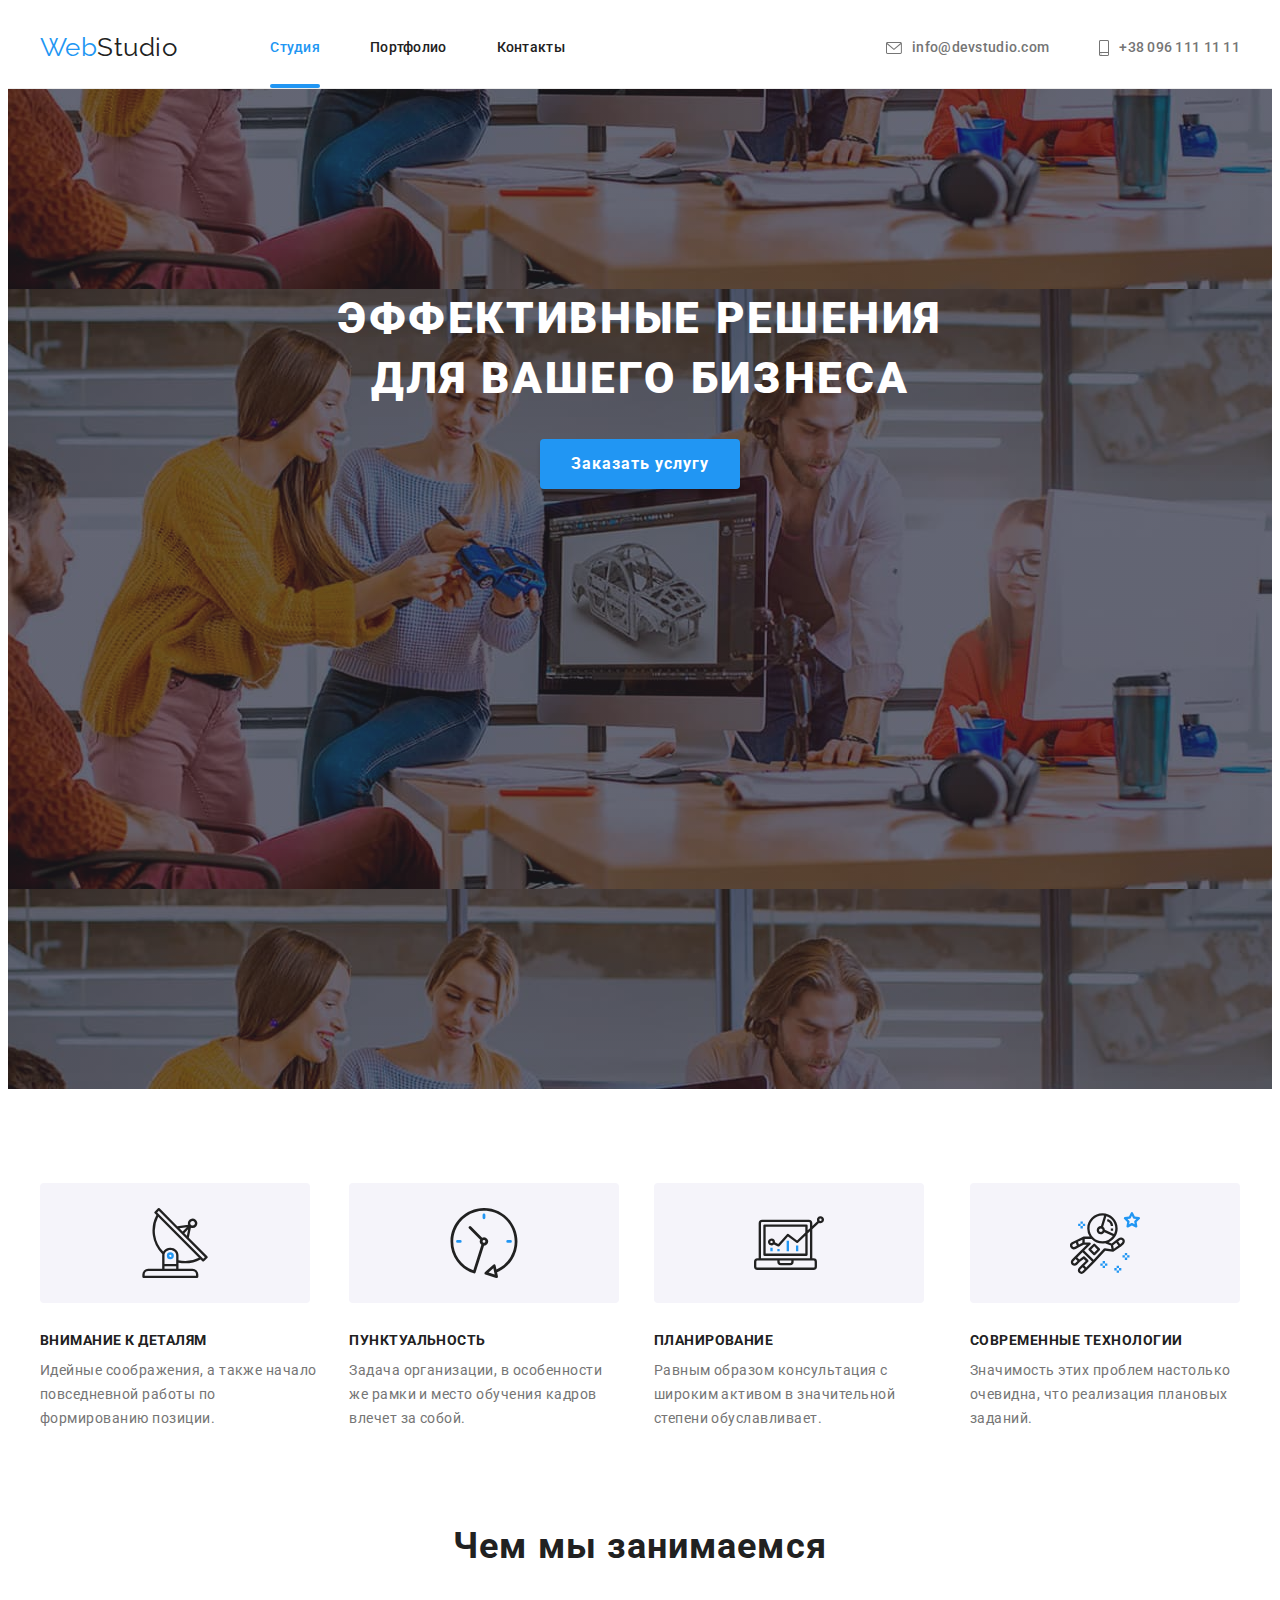
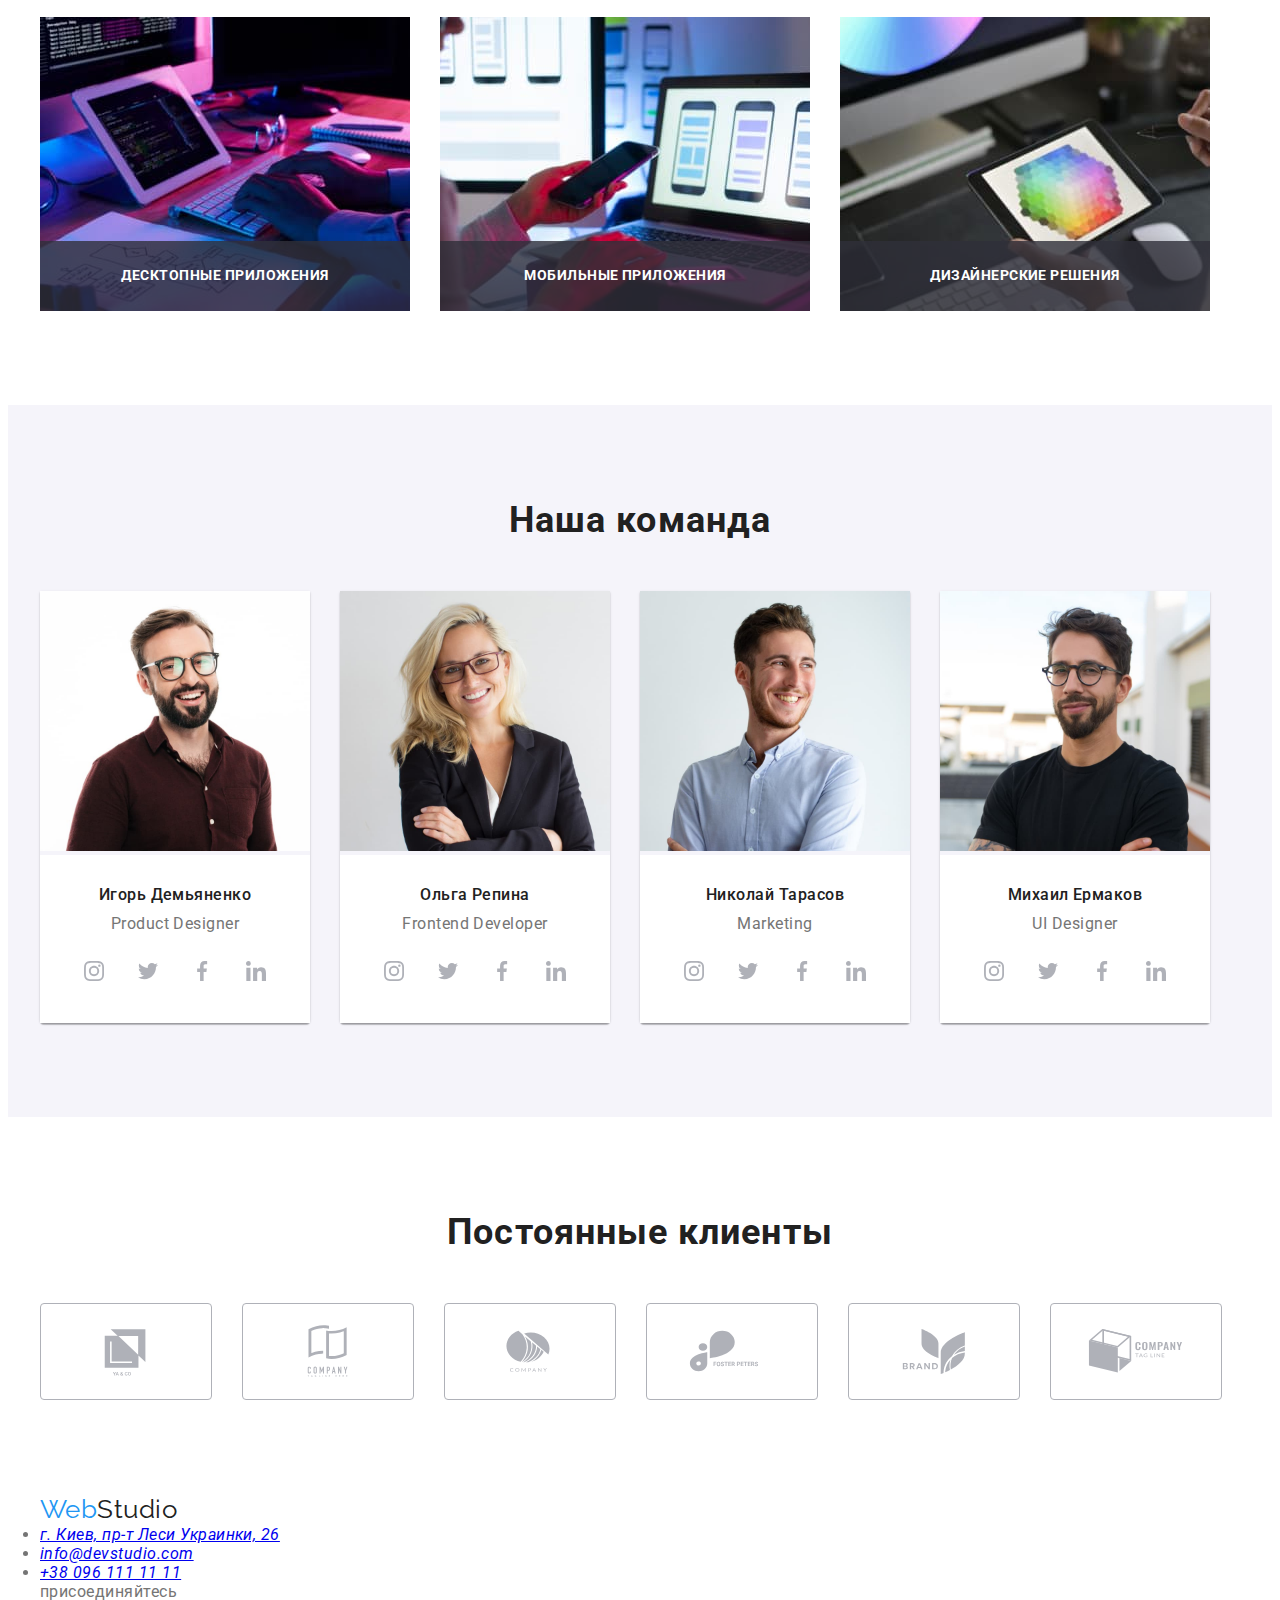
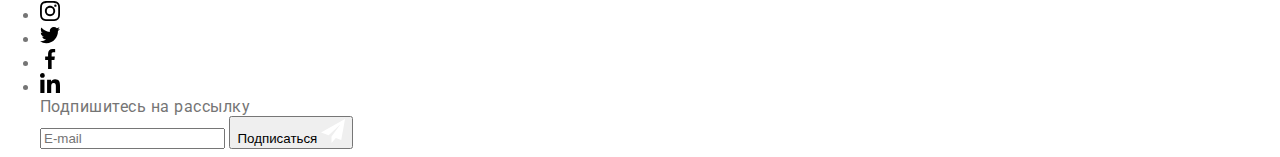
==== commit 98269064: "стилизирует секцию clients по САСС" ====
--- a/index.html
+++ b/index.html
@@ -322,7 +322,7 @@
         <section class="section">
             <div class="container">
                 <h2 class="section__title">Постоянные клиенты</h2>
-                <ul class="list clients">
+                <ul class="clients">
                     <li class="client">
                         <a class="client__link" href="" aria-label="company-YA & Go">
                             <svg class="client__icon" width="106" height="60">
--- a/css/main.min.css
+++ b/css/main.min.css
@@ -1,2 +1,2 @@
-ul{margin:0;padding:0}h1,h2,h3,h4,h5,h6,p{margin:0}body{font-family:'Roboto', sans-serif;font-weight:400;letter-spacing:0.03em;color:#757575}.container{width:1200px;padding-left:15px;padding-right:15px;margin:0 auto}.section{padding-top:94px;padding-bottom:94px}.section--top-padding-no{padding-top:0}.section--grey{background-color:#f5f4fa}.section__title{margin-bottom:50px;font-size:36px;line-height:1.17;text-align:center;letter-spacing:0.03em;color:#212121}.logo,.nav__link,.head-contacts__link{text-decoration:none}.nav__item,.head-contacts__item,.feature,.service,.member,.member__socials{list-style-type:none}.nav__link,.head-contacts__link{position:relative;font-size:14px;line-height:1.14;letter-spacing:0.02em;font-weight:500;-webkit-transition:color 250ms cubic-bezier(0.4, 0, 0.2, 1);transition:color 250ms cubic-bezier(0.4, 0, 0.2, 1)}.nav__link:hover,.head-contacts__link:hover{color:#2196f3}.button{cursor:pointer;border:none;border-radius:4px}.button{display:-webkit-inline-box;display:-ms-inline-flexbox;display:inline-flex;-webkit-box-align:center;-ms-flex-align:center;align-items:center;-webkit-box-pack:center;-ms-flex-pack:center;justify-content:center;padding:10px;min-width:200px;min-height:50px;font-family:inherit;font-weight:700;font-size:16px;line-height:1.87;letter-spacing:0.06em;color:#fff;background-color:#2196f3;-webkit-box-shadow:0px 4px 4px rgba(0,0,0,0.15);box-shadow:0px 4px 4px rgba(0,0,0,0.15);-webkit-transition:background-color 250ms cubic-bezier(0.4, 0, 0.2, 1);transition:background-color 250ms cubic-bezier(0.4, 0, 0.2, 1)}.button:hover,.button:focus{background-color:#188ce8}.contact-form__input,.contact-form__feedback{display:block;width:100%;border:1px solid rgba(33,33,33,0.2);border-radius:4px;color:#212121;-webkit-transition:border 250ms cubic-bezier(0.4, 0, 0.2, 1);transition:border 250ms cubic-bezier(0.4, 0, 0.2, 1);font-size:14px;line-height:1.14;letter-spacing:0.01em}.contact-form__input:focus,.contact-form__feedback:focus{border:1px solid #2196f3;outline:white}.page-header{border-bottom:1px solid #ececec}.page-header__container{display:-webkit-box;display:-ms-flexbox;display:flex;-webkit-box-align:center;-ms-flex-align:center;align-items:center}.logo{display:inline-block;font-family:'Raleway', sans-serif;font-size:26px;line-height:1.2;font-weight:400;color:#212121}.logo__first-word{color:#2196f3}.nav__list{display:-webkit-box;display:-ms-flexbox;display:flex;margin-left:93px}.nav__item:not(:last-child){margin-right:50px}.nav__link{display:block;padding-top:32px;padding-bottom:32px;color:#212121}.nav__link--current{color:#2196f3}.nav__link--current::after{display:inline-block;position:absolute;content:'';left:0;bottom:0;width:100%;height:4px;border-radius:2px;background-color:#2196f3}.head-contacts{display:-webkit-box;display:-ms-flexbox;display:flex;margin-left:auto}.head-contacts__item:not(:last-child){margin-right:50px}.head-contacts__link{display:-webkit-box;display:-ms-flexbox;display:flex;-webkit-box-align:center;-ms-flex-align:center;align-items:center;padding-top:32px;padding-bottom:32px;color:#757575}.head-contacts__icon{margin-right:10px;fill:currentColor}.hero{max-width:1600px;min-height:600px;margin-right:auto;margin-left:auto;padding-top:200px;padding-bottom:200px;text-align:center;background-image:-webkit-gradient(linear, left top, right top, from(rgba(47,48,58,0.4)), to(rgba(47,48,58,0.4))),url(../images/hero-background.jpg);background-image:linear-gradient(to right, rgba(47,48,58,0.4), rgba(47,48,58,0.4)),url(../images/hero-background.jpg);background-position:center;background-color:black}.site-title{max-width:696px;margin-left:auto;margin-right:auto;margin-bottom:30px;font-weight:900;font-size:44px;line-height:1.36;text-align:center;letter-spacing:0.06em;text-transform:uppercase;color:#fff}.backdrop{position:fixed;top:0;left:0;width:100%;height:100%;background-color:rgba(0,0,0,0.5);z-index:2;opacity:1;-webkit-transition:opacity 250ms cubic-bezier(0.4, 0, 0.2, 1);transition:opacity 250ms cubic-bezier(0.4, 0, 0.2, 1)}.backdrop.is-hidden{pointer-events:none;opacity:0}.backdrop.is-hidden .modal{-webkit-transform:translate(-50%, -50%) scale(1.1);transform:translate(-50%, -50%) scale(1.1);opacity:0}.modal{position:absolute;top:50%;left:50%;min-height:581px;width:528px;padding:40px 39px 40px 41px;border-radius:4px;text-align:center;background-color:#fff;-webkit-box-shadow:0px 1px 3px rgba(0,0,0,0.12),0px 1px 1px rgba(0,0,0,0.14),0px 2px 1px rgba(0,0,0,0.2);box-shadow:0px 1px 3px rgba(0,0,0,0.12),0px 1px 1px rgba(0,0,0,0.14),0px 2px 1px rgba(0,0,0,0.2);opacity:1;-webkit-transform:translate(-50%, -50%) scale(1);transform:translate(-50%, -50%) scale(1);-webkit-transition:opacity 250ms cubic-bezier(0.4, 0, 0.2, 1),-webkit-transform 250ms cubic-bezier(0.4, 0, 0.2, 1);transition:opacity 250ms cubic-bezier(0.4, 0, 0.2, 1),-webkit-transform 250ms cubic-bezier(0.4, 0, 0.2, 1);transition:transform 250ms cubic-bezier(0.4, 0, 0.2, 1),opacity 250ms cubic-bezier(0.4, 0, 0.2, 1);transition:transform 250ms cubic-bezier(0.4, 0, 0.2, 1),opacity 250ms cubic-bezier(0.4, 0, 0.2, 1),-webkit-transform 250ms cubic-bezier(0.4, 0, 0.2, 1)}.close-button{position:absolute;top:8px;right:8px;display:-webkit-inline-box;display:-ms-inline-flexbox;display:inline-flex;-webkit-box-align:center;-ms-flex-align:center;align-items:center;width:30px;height:30px;cursor:pointer;color:#000;background-color:#fff;border:1px solid rgba(0,0,0,0.1);border-radius:50%;-webkit-transition:color 250ms cubic-bezier(0.4, 0, 0.2, 1);transition:color 250ms cubic-bezier(0.4, 0, 0.2, 1)}.close-button:focus,.close-button:hover{color:#2196f3}.close-icon{fill:currentColor}.contact-form__call{margin-bottom:30px;font-weight:700;font-size:20px;line-height:1.15;color:#212121}.contact-form__field{position:relative;display:block}.contact-form__field:not(:last-child){margin-bottom:28px}.contact-form__label{position:absolute;top:-4px;left:0;-webkit-transform:translateY(-100%);transform:translateY(-100%);font-size:12px;line-height:1.14;letter-spacing:0.01em;color:#757575}.contact-form__input{padding:12px 42px}.contact-form__input:focus+.contact-form__icon{fill:#2196f3}.contact-form__icon{position:absolute;top:50%;left:12px;-webkit-transform:translateY(-50%);transform:translateY(-50%);-webkit-transition:fill 250ms cubic-bezier(0.4, 0, 0.2, 1);transition:fill 250ms cubic-bezier(0.4, 0, 0.2, 1)}.contact-form__feedback{height:120px;margin-top:4px;padding:12px 16px;resize:none;color:#212121}.contact-form__feedback::-webkit-input-placeholder{font-size:14px;line-height:1.14;letter-spacing:0.01em;color:rgba(117,117,117,0.5)}.contact-form__feedback:-ms-input-placeholder{font-size:14px;line-height:1.14;letter-spacing:0.01em;color:rgba(117,117,117,0.5)}.contact-form__feedback::-ms-input-placeholder{font-size:14px;line-height:1.14;letter-spacing:0.01em;color:rgba(117,117,117,0.5)}.contact-form__feedback::placeholder{font-size:14px;line-height:1.14;letter-spacing:0.01em;color:rgba(117,117,117,0.5)}.contact-form__policy{position:relative;display:block;margin-bottom:30px;font-size:14px;line-height:1.71;color:#757575}.contact-form__checkbox{-webkit-appearance:none;-moz-appearance:none;appearance:none}.contact-form__checkbox:checked ~ .checkbox-icon{background-color:#2196f3;border:none}.contact-form__agreement{color:#2196f3}.checkbox-icon{position:absolute;top:50%;left:0;-webkit-transform:translateY(-50%);transform:translateY(-50%);border:2px solid #212121;border-radius:2px}.features{display:-webkit-box;display:-ms-flexbox;display:flex}.feature{width:calc((100%-30px * 3) / 4);margin-right:30px}.feature:nth-child(4n){margin-right:0}.feature__thumb{display:-webkit-box;display:-ms-flexbox;display:flex;-webkit-box-align:center;-ms-flex-align:center;align-items:center;-webkit-box-pack:center;-ms-flex-pack:center;justify-content:center;width:270px;height:120px;border-radius:4px;margin-bottom:30px;background-color:#f5f4fa}.feature__subtitle{margin-bottom:10px;font-size:14px;line-height:1.14;text-transform:uppercase;color:#212121}.feature__desc{font-size:14px;line-height:1.71}.services{display:-webkit-box;display:-ms-flexbox;display:flex}.service{position:relative;text-align:center;z-index:1}.service:not(:nth-child(3n)){margin-right:30px}.service__img{display:block}.service__title{position:absolute;left:0;bottom:0;width:100%;padding-top:27px;padding-bottom:27px;overflow:hidden;font-weight:700;font-size:14px;line-height:1.14;text-transform:uppercase;color:#fff;background-color:rgba(47,48,58,0.8)}.members{display:-webkit-box;display:-ms-flexbox;display:flex}.member{-webkit-box-shadow:0px 1px 3px rgba(0,0,0,0.12),0px 1px 1px rgba(0,0,0,0.14),0px 2px 1px rgba(0,0,0,0.2);box-shadow:0px 1px 3px rgba(0,0,0,0.12),0px 1px 1px rgba(0,0,0,0.14),0px 2px 1px rgba(0,0,0,0.2);border-radius:0px 0px 4px 4px}.member:not(:nth-child(4n)){margin-right:30px}.member__about{padding:30px 32px;background-color:#fff}.member__name{font-weight:500;font-size:16px;line-height:1.19;text-align:center;color:#212121}.member__position{margin-top:10px;font-size:16px;line-height:1.19;text-align:center}.member__socials{display:-webkit-box;display:-ms-flexbox;display:flex;margin-top:16px}.member__social:not(:last-child){margin-right:10px}.member__link{display:-webkit-box;display:-ms-flexbox;display:flex;-webkit-box-align:center;-ms-flex-align:center;align-items:center;-webkit-box-pack:center;-ms-flex-pack:center;justify-content:center;width:44px;height:44px;border-radius:50%;color:#afb1b8;-webkit-transition:color 250ms cubic-bezier(0.4, 0, 0.2, 1),background-color 250ms cubic-bezier(0.4, 0, 0.2, 1);transition:color 250ms cubic-bezier(0.4, 0, 0.2, 1),background-color 250ms cubic-bezier(0.4, 0, 0.2, 1)}.member__link:hover,.member__link:focus{color:#fff;background-color:#2196f3}.member__icon-link{fill:currentColor}
+ul{margin:0;padding:0}h1,h2,h3,h4,h5,h6,p{margin:0}body{font-family:'Roboto', sans-serif;font-weight:400;letter-spacing:0.03em;color:#757575}.container{width:1200px;padding-left:15px;padding-right:15px;margin:0 auto}.section{padding-top:94px;padding-bottom:94px}.section--top-padding-no{padding-top:0}.section--grey{background-color:#f5f4fa}.section__title{margin-bottom:50px;font-size:36px;line-height:1.17;text-align:center;letter-spacing:0.03em;color:#212121}.logo,.nav__link,.head-contacts__link{text-decoration:none}.nav__item,.head-contacts__item,.feature,.service,.member,.member__socials,.clients{list-style-type:none}.nav__link,.head-contacts__link{position:relative;font-size:14px;line-height:1.14;letter-spacing:0.02em;font-weight:500;-webkit-transition:color 250ms cubic-bezier(0.4, 0, 0.2, 1);transition:color 250ms cubic-bezier(0.4, 0, 0.2, 1)}.nav__link:hover,.head-contacts__link:hover{color:#2196f3}.button{cursor:pointer;border:none;border-radius:4px}.button{display:-webkit-inline-box;display:-ms-inline-flexbox;display:inline-flex;-webkit-box-align:center;-ms-flex-align:center;align-items:center;-webkit-box-pack:center;-ms-flex-pack:center;justify-content:center;padding:10px;min-width:200px;min-height:50px;font-family:inherit;font-weight:700;font-size:16px;line-height:1.87;letter-spacing:0.06em;color:#fff;background-color:#2196f3;-webkit-box-shadow:0px 4px 4px rgba(0,0,0,0.15);box-shadow:0px 4px 4px rgba(0,0,0,0.15);-webkit-transition:background-color 250ms cubic-bezier(0.4, 0, 0.2, 1);transition:background-color 250ms cubic-bezier(0.4, 0, 0.2, 1)}.button:hover,.button:focus{background-color:#188ce8}.contact-form__input,.contact-form__feedback{display:block;width:100%;border:1px solid rgba(33,33,33,0.2);border-radius:4px;color:#212121;-webkit-transition:border 250ms cubic-bezier(0.4, 0, 0.2, 1);transition:border 250ms cubic-bezier(0.4, 0, 0.2, 1);font-size:14px;line-height:1.14;letter-spacing:0.01em}.contact-form__input:focus,.contact-form__feedback:focus{border:1px solid #2196f3;outline:white}.page-header{border-bottom:1px solid #ececec}.page-header__container{display:-webkit-box;display:-ms-flexbox;display:flex;-webkit-box-align:center;-ms-flex-align:center;align-items:center}.logo{display:inline-block;font-family:'Raleway', sans-serif;font-size:26px;line-height:1.2;font-weight:400;color:#212121}.logo__first-word{color:#2196f3}.nav__list{display:-webkit-box;display:-ms-flexbox;display:flex;margin-left:93px}.nav__item:not(:last-child){margin-right:50px}.nav__link{display:block;padding-top:32px;padding-bottom:32px;color:#212121}.nav__link--current{color:#2196f3}.nav__link--current::after{display:inline-block;position:absolute;content:'';left:0;bottom:0;width:100%;height:4px;border-radius:2px;background-color:#2196f3}.head-contacts{display:-webkit-box;display:-ms-flexbox;display:flex;margin-left:auto}.head-contacts__item:not(:last-child){margin-right:50px}.head-contacts__link{display:-webkit-box;display:-ms-flexbox;display:flex;-webkit-box-align:center;-ms-flex-align:center;align-items:center;padding-top:32px;padding-bottom:32px;color:#757575}.head-contacts__icon{margin-right:10px;fill:currentColor}.hero{max-width:1600px;min-height:600px;margin-right:auto;margin-left:auto;padding-top:200px;padding-bottom:200px;text-align:center;background-image:-webkit-gradient(linear, left top, right top, from(rgba(47,48,58,0.4)), to(rgba(47,48,58,0.4))),url(../images/hero-background.jpg);background-image:linear-gradient(to right, rgba(47,48,58,0.4), rgba(47,48,58,0.4)),url(../images/hero-background.jpg);background-position:center;background-color:black}.site-title{max-width:696px;margin-left:auto;margin-right:auto;margin-bottom:30px;font-weight:900;font-size:44px;line-height:1.36;text-align:center;letter-spacing:0.06em;text-transform:uppercase;color:#fff}.backdrop{position:fixed;top:0;left:0;width:100%;height:100%;background-color:rgba(0,0,0,0.5);z-index:2;opacity:1;-webkit-transition:opacity 250ms cubic-bezier(0.4, 0, 0.2, 1);transition:opacity 250ms cubic-bezier(0.4, 0, 0.2, 1)}.backdrop.is-hidden{pointer-events:none;opacity:0}.backdrop.is-hidden .modal{-webkit-transform:translate(-50%, -50%) scale(1.1);transform:translate(-50%, -50%) scale(1.1);opacity:0}.modal{position:absolute;top:50%;left:50%;min-height:581px;width:528px;padding:40px 39px 40px 41px;border-radius:4px;text-align:center;background-color:#fff;-webkit-box-shadow:0px 1px 3px rgba(0,0,0,0.12),0px 1px 1px rgba(0,0,0,0.14),0px 2px 1px rgba(0,0,0,0.2);box-shadow:0px 1px 3px rgba(0,0,0,0.12),0px 1px 1px rgba(0,0,0,0.14),0px 2px 1px rgba(0,0,0,0.2);opacity:1;-webkit-transform:translate(-50%, -50%) scale(1);transform:translate(-50%, -50%) scale(1);-webkit-transition:opacity 250ms cubic-bezier(0.4, 0, 0.2, 1),-webkit-transform 250ms cubic-bezier(0.4, 0, 0.2, 1);transition:opacity 250ms cubic-bezier(0.4, 0, 0.2, 1),-webkit-transform 250ms cubic-bezier(0.4, 0, 0.2, 1);transition:transform 250ms cubic-bezier(0.4, 0, 0.2, 1),opacity 250ms cubic-bezier(0.4, 0, 0.2, 1);transition:transform 250ms cubic-bezier(0.4, 0, 0.2, 1),opacity 250ms cubic-bezier(0.4, 0, 0.2, 1),-webkit-transform 250ms cubic-bezier(0.4, 0, 0.2, 1)}.close-button{position:absolute;top:8px;right:8px;display:-webkit-inline-box;display:-ms-inline-flexbox;display:inline-flex;-webkit-box-align:center;-ms-flex-align:center;align-items:center;width:30px;height:30px;cursor:pointer;color:#000;background-color:#fff;border:1px solid rgba(0,0,0,0.1);border-radius:50%;-webkit-transition:color 250ms cubic-bezier(0.4, 0, 0.2, 1);transition:color 250ms cubic-bezier(0.4, 0, 0.2, 1)}.close-button:focus,.close-button:hover{color:#2196f3}.close-icon{fill:currentColor}.contact-form__call{margin-bottom:30px;font-weight:700;font-size:20px;line-height:1.15;color:#212121}.contact-form__field{position:relative;display:block}.contact-form__field:not(:last-child){margin-bottom:28px}.contact-form__label{position:absolute;top:-4px;left:0;-webkit-transform:translateY(-100%);transform:translateY(-100%);font-size:12px;line-height:1.14;letter-spacing:0.01em;color:#757575}.contact-form__input{padding:12px 42px}.contact-form__input:focus+.contact-form__icon{fill:#2196f3}.contact-form__icon{position:absolute;top:50%;left:12px;-webkit-transform:translateY(-50%);transform:translateY(-50%);-webkit-transition:fill 250ms cubic-bezier(0.4, 0, 0.2, 1);transition:fill 250ms cubic-bezier(0.4, 0, 0.2, 1)}.contact-form__feedback{height:120px;margin-top:4px;padding:12px 16px;resize:none;color:#212121}.contact-form__feedback::-webkit-input-placeholder{font-size:14px;line-height:1.14;letter-spacing:0.01em;color:rgba(117,117,117,0.5)}.contact-form__feedback:-ms-input-placeholder{font-size:14px;line-height:1.14;letter-spacing:0.01em;color:rgba(117,117,117,0.5)}.contact-form__feedback::-ms-input-placeholder{font-size:14px;line-height:1.14;letter-spacing:0.01em;color:rgba(117,117,117,0.5)}.contact-form__feedback::placeholder{font-size:14px;line-height:1.14;letter-spacing:0.01em;color:rgba(117,117,117,0.5)}.contact-form__policy{position:relative;display:block;margin-bottom:30px;font-size:14px;line-height:1.71;color:#757575}.contact-form__checkbox{-webkit-appearance:none;-moz-appearance:none;appearance:none}.contact-form__checkbox:checked ~ .checkbox-icon{background-color:#2196f3;border:none}.contact-form__agreement{color:#2196f3}.checkbox-icon{position:absolute;top:50%;left:0;-webkit-transform:translateY(-50%);transform:translateY(-50%);border:2px solid #212121;border-radius:2px}.features{display:-webkit-box;display:-ms-flexbox;display:flex}.feature{width:calc((100%-30px * 3) / 4);margin-right:30px}.feature:nth-child(4n){margin-right:0}.feature__thumb{display:-webkit-box;display:-ms-flexbox;display:flex;-webkit-box-align:center;-ms-flex-align:center;align-items:center;-webkit-box-pack:center;-ms-flex-pack:center;justify-content:center;width:270px;height:120px;border-radius:4px;margin-bottom:30px;background-color:#f5f4fa}.feature__subtitle{margin-bottom:10px;font-size:14px;line-height:1.14;text-transform:uppercase;color:#212121}.feature__desc{font-size:14px;line-height:1.71}.services{display:-webkit-box;display:-ms-flexbox;display:flex}.service{position:relative;text-align:center;z-index:1}.service:not(:nth-child(3n)){margin-right:30px}.service__img{display:block}.service__title{position:absolute;left:0;bottom:0;width:100%;padding-top:27px;padding-bottom:27px;overflow:hidden;font-weight:700;font-size:14px;line-height:1.14;text-transform:uppercase;color:#fff;background-color:rgba(47,48,58,0.8)}.members{display:-webkit-box;display:-ms-flexbox;display:flex}.member{-webkit-box-shadow:0px 1px 3px rgba(0,0,0,0.12),0px 1px 1px rgba(0,0,0,0.14),0px 2px 1px rgba(0,0,0,0.2);box-shadow:0px 1px 3px rgba(0,0,0,0.12),0px 1px 1px rgba(0,0,0,0.14),0px 2px 1px rgba(0,0,0,0.2);border-radius:0px 0px 4px 4px}.member:not(:nth-child(4n)){margin-right:30px}.member__about{padding:30px 32px;background-color:#fff}.member__name{font-weight:500;font-size:16px;line-height:1.19;text-align:center;color:#212121}.member__position{margin-top:10px;font-size:16px;line-height:1.19;text-align:center}.member__socials{display:-webkit-box;display:-ms-flexbox;display:flex;margin-top:16px}.member__social:not(:last-child){margin-right:10px}.member__link{display:-webkit-box;display:-ms-flexbox;display:flex;-webkit-box-align:center;-ms-flex-align:center;align-items:center;-webkit-box-pack:center;-ms-flex-pack:center;justify-content:center;width:44px;height:44px;border-radius:50%;color:#afb1b8;-webkit-transition:color 250ms cubic-bezier(0.4, 0, 0.2, 1),background-color 250ms cubic-bezier(0.4, 0, 0.2, 1);transition:color 250ms cubic-bezier(0.4, 0, 0.2, 1),background-color 250ms cubic-bezier(0.4, 0, 0.2, 1)}.member__link:hover,.member__link:focus{color:#fff;background-color:#2196f3}.member__icon-link{fill:currentColor}.clients{display:-webkit-box;display:-ms-flexbox;display:flex}.client:not(:last-child){margin-right:30px}.client__link{display:-webkit-box;display:-ms-flexbox;display:flex;-webkit-box-align:center;-ms-flex-align:center;align-items:center;-webkit-box-pack:center;-ms-flex-pack:center;justify-content:center;width:170px;height:95px;border:1px solid #afb1b8;border-radius:4px;color:#afb1b8;-webkit-transition:color 250ms cubic-bezier(0.4, 0, 0.2, 1),border 250ms cubic-bezier(0.4, 0, 0.2, 1);transition:color 250ms cubic-bezier(0.4, 0, 0.2, 1),border 250ms cubic-bezier(0.4, 0, 0.2, 1)}.client__link:hover,.client__link:focus{border:1px solid #2196f3;color:#2196f3}.client__icon{fill:currentColor}
 /*# sourceMappingURL=main.min.css.map */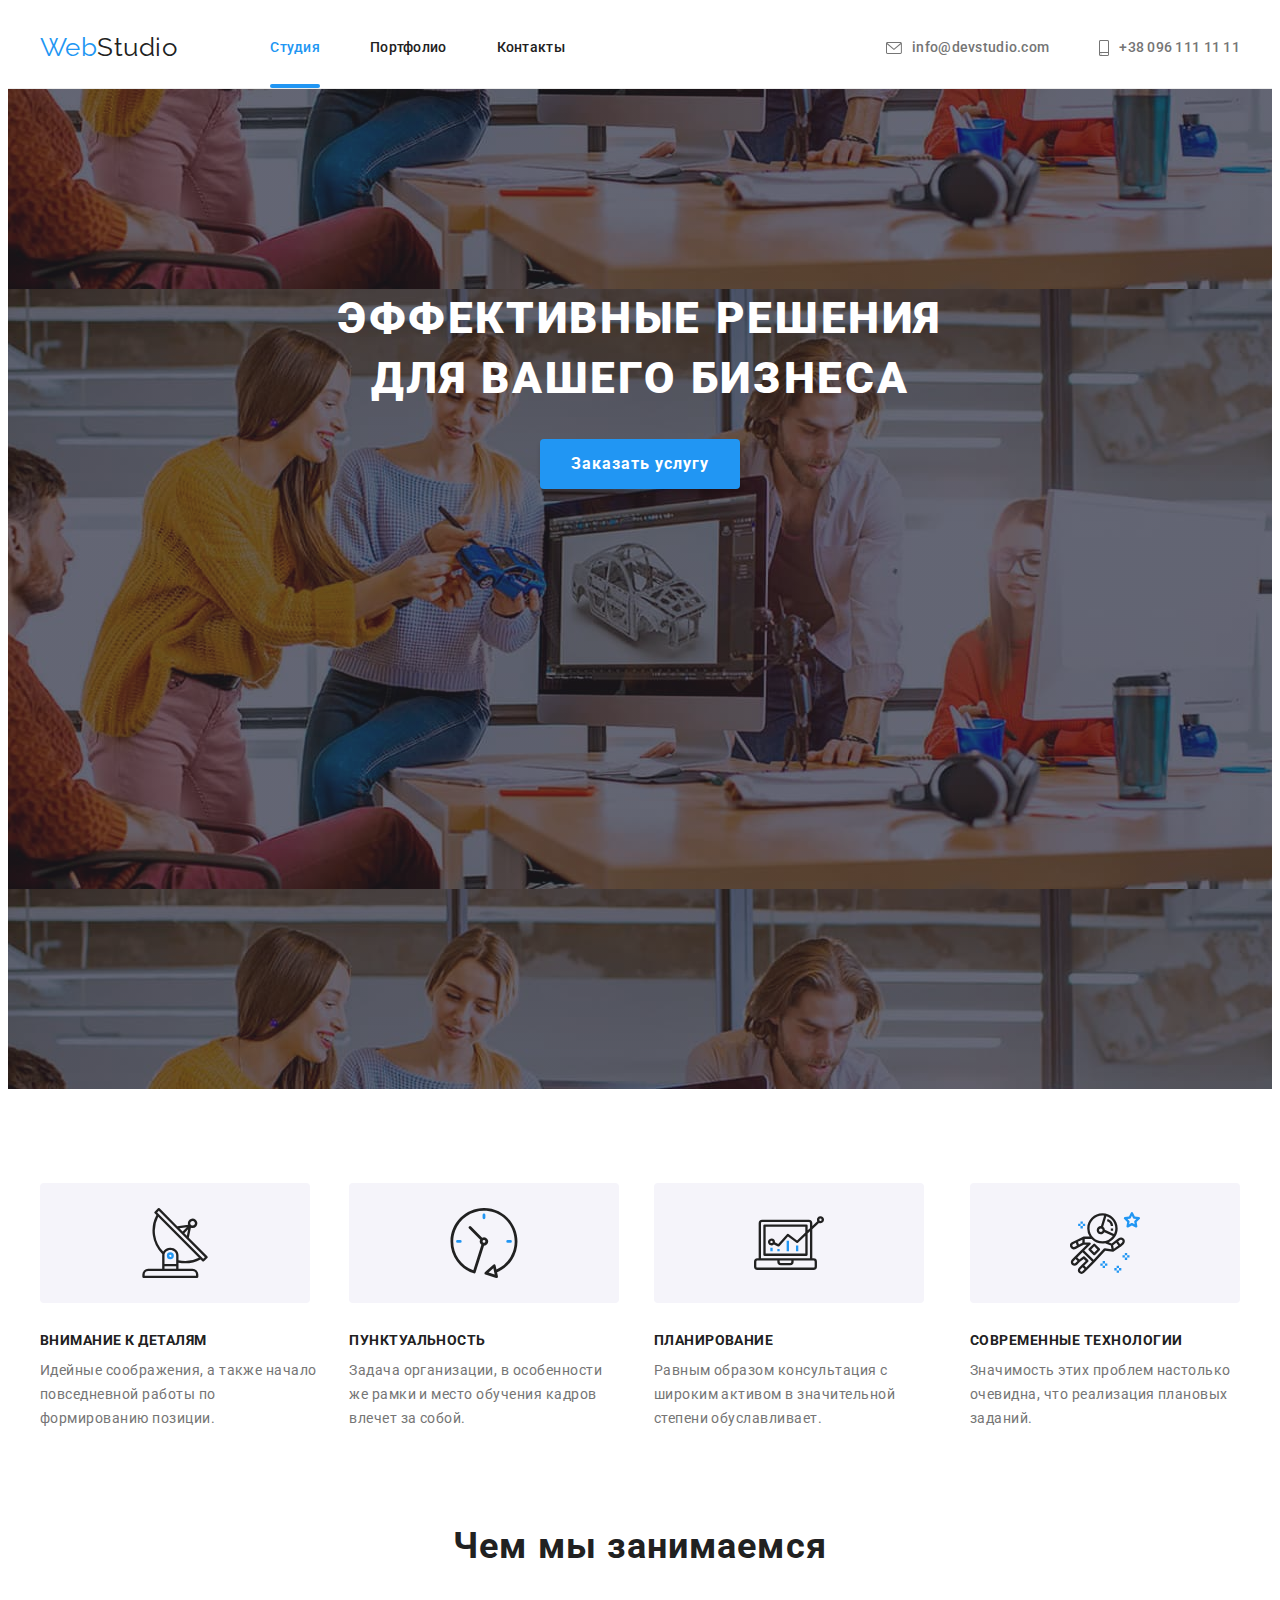
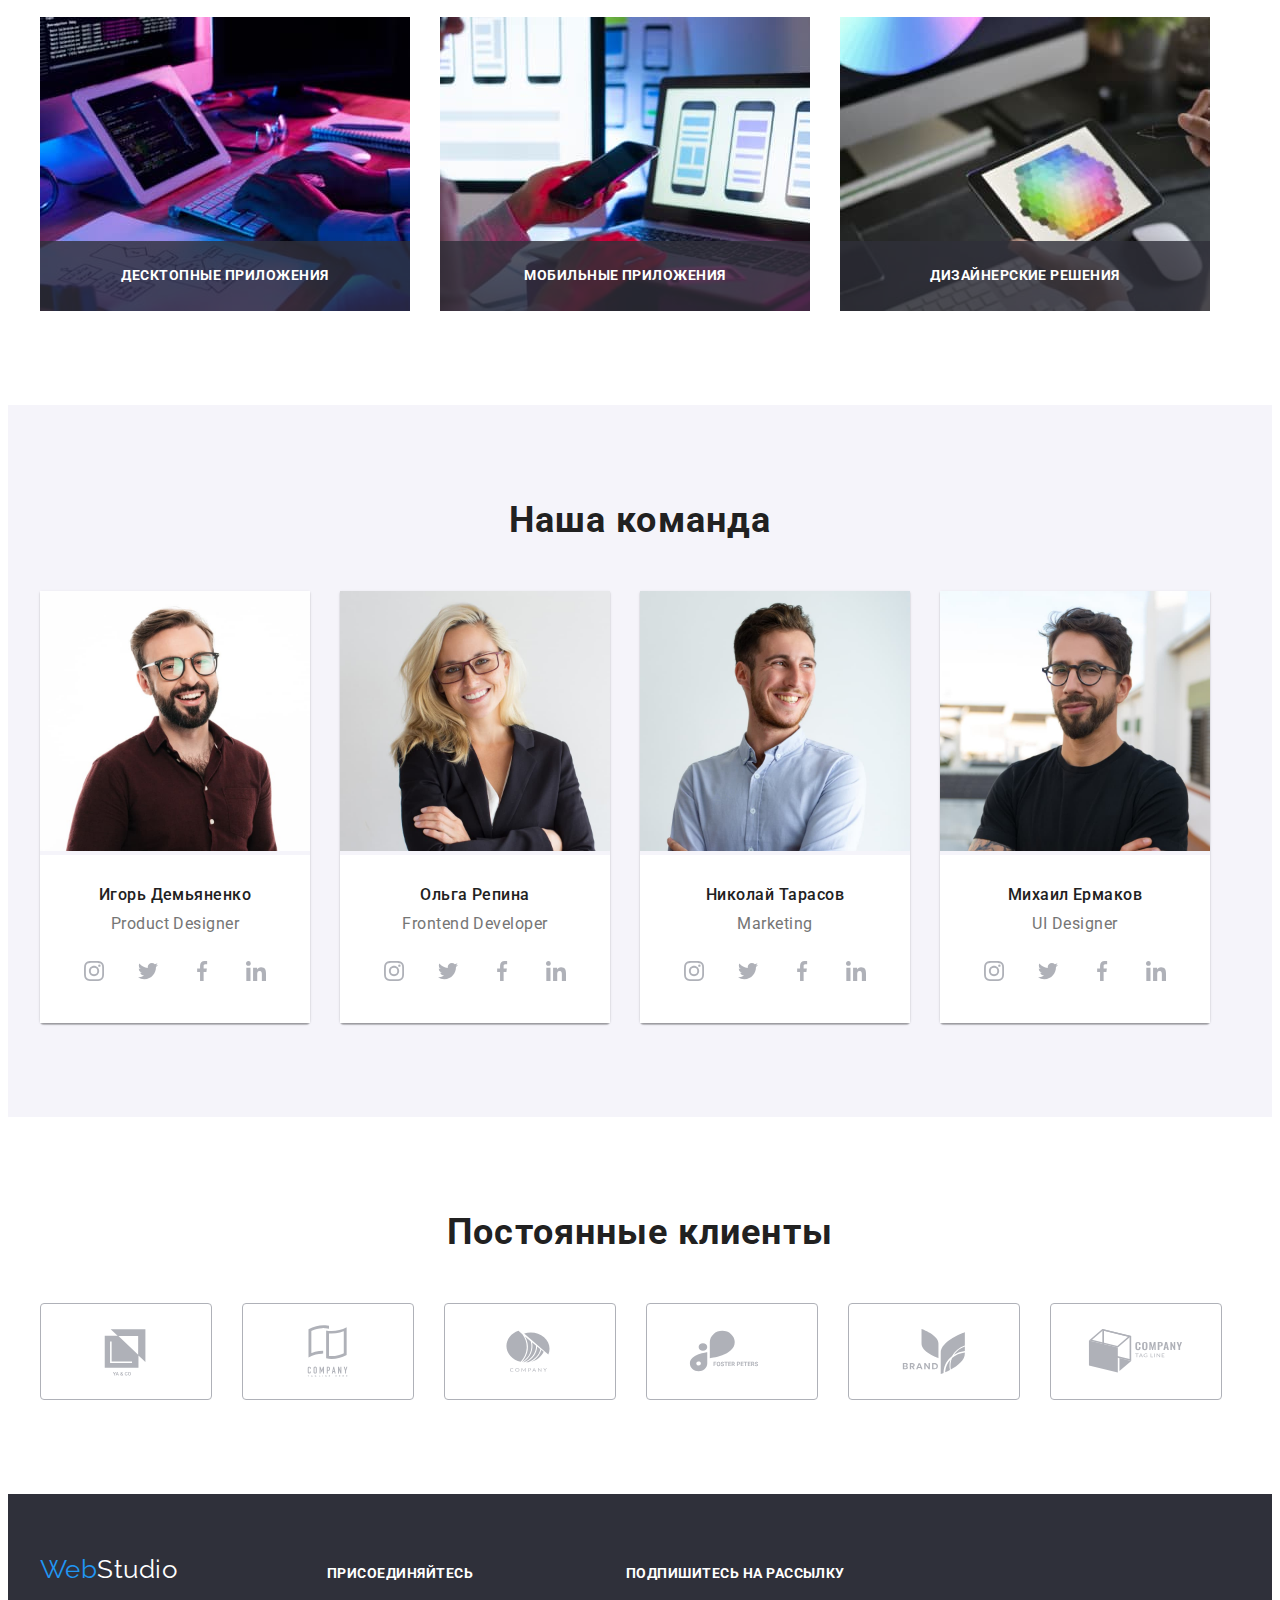
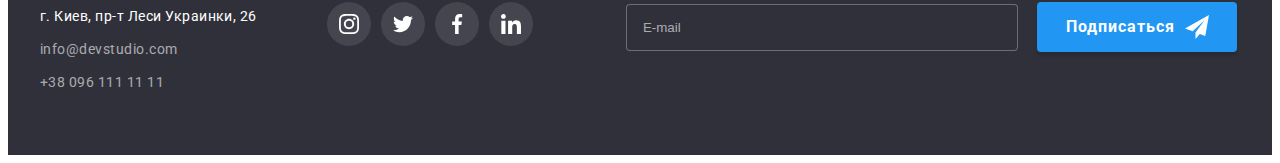
==== commit 8c9a104a: "стилизирует футер по САСС" ====
--- a/index.html
+++ b/index.html
@@ -376,40 +376,40 @@
                 <a class="logo footer__logo link" href="./index.html"><span class="logo__first-word">Web</span>Studio</a>
                 <address>
                     <ul class="foot-contacts">
-                        <li class="list foot-contacts__item"><a class="link foot-contacts__link foot-contacts__link--light-color"
+                        <li class="foot-contacts__item"><a class="foot-contacts__link foot-contacts__link--light-color"
                                 href="https://goo.gl/maps/nCjtymXbm6rQkcYK9">г. Киев, пр-т Леси Украинки, 26</a></li>
-                        <li class="list foot-contacts__item"><a class="link foot-contacts__link"
+                        <li class="foot-contacts__item"><a class="foot-contacts__link"
                                 href="mailto:info@devstudio.com">info@devstudio.com</a>
                         </li>
-                        <li class="list foot-contacts__item"><a class="link foot-contacts__link" href="tel:+380961111111">+38 096 111 11 11</a></li>
+                        <li class="foot-contacts__item"><a class="foot-contacts__link" href="tel:+380961111111">+38 096 111 11 11</a></li>
                     </ul>
                 </address>
             </div>
             <div class="footer__box">
                 <p class="footer-socials__call">присоединяйтесь</p>
                 <ul class="footer-socials__list">
-                    <li class="list footer-socials__item">
+                    <li class="footer-socials__item">
                         <a class="footer-socials__link" href="" aria-label="instagram">
                             <svg class="footer-socials__icon" width="20" height="20">
                                 <use href="./images/icons.svg#icon-instagram"></use>
                             </svg>
                         </a>
                     </li>
-                    <li class="list footer-socials__item">
+                    <li class="footer-socials__item">
                         <a class="footer-socials__link" href="" aria-label="twitter">
                             <svg class="footer-socials__icon" width="20" height="20">
                                 <use href="./images/icons.svg#icon-twitter"></use>
                             </svg>
                         </a>
                     </li>
-                    <li class="list footer-socials__item">
+                    <li class="footer-socials__item">
                         <a class="footer-socials__link" href="" aria-label="facebook">
                             <svg class="footer-socials__icon" width="20" height="20">
                                 <use href="./images/icons.svg#icon-facebook"></use>
                             </svg>
                         </a>
                     </li>
-                    <li class="list footer-socials__item">
+                    <li class="footer-socials__item">
                         <a class="footer-socials__link" href="" aria-label="linkedin">
                             <svg class="footer-socials__icon" width="20" height="20">
                                 <use href="./images/icons.svg#icon-linkedin"></use>
@@ -424,7 +424,7 @@
                     <label>                        
                         <input type="email" name="email" class="signup__input" placeholder="E-mail"/>
                     </label>
-                    <button type="submit" class="btn big-button">
+                    <button type="submit" class="button">
                         <span>Подписаться</span>                    
                         <svg class="signup__icon" width="24" height="24">
                             <use href="./images/icons.svg#icon-send"></use>
--- a/css/main.min.css
+++ b/css/main.min.css
@@ -1,2 +1,2 @@
-ul{margin:0;padding:0}h1,h2,h3,h4,h5,h6,p{margin:0}body{font-family:'Roboto', sans-serif;font-weight:400;letter-spacing:0.03em;color:#757575}.container{width:1200px;padding-left:15px;padding-right:15px;margin:0 auto}.section{padding-top:94px;padding-bottom:94px}.section--top-padding-no{padding-top:0}.section--grey{background-color:#f5f4fa}.section__title{margin-bottom:50px;font-size:36px;line-height:1.17;text-align:center;letter-spacing:0.03em;color:#212121}.logo,.nav__link,.head-contacts__link{text-decoration:none}.nav__item,.head-contacts__item,.feature,.service,.member,.member__socials,.clients{list-style-type:none}.nav__link,.head-contacts__link{position:relative;font-size:14px;line-height:1.14;letter-spacing:0.02em;font-weight:500;-webkit-transition:color 250ms cubic-bezier(0.4, 0, 0.2, 1);transition:color 250ms cubic-bezier(0.4, 0, 0.2, 1)}.nav__link:hover,.head-contacts__link:hover{color:#2196f3}.button{cursor:pointer;border:none;border-radius:4px}.button{display:-webkit-inline-box;display:-ms-inline-flexbox;display:inline-flex;-webkit-box-align:center;-ms-flex-align:center;align-items:center;-webkit-box-pack:center;-ms-flex-pack:center;justify-content:center;padding:10px;min-width:200px;min-height:50px;font-family:inherit;font-weight:700;font-size:16px;line-height:1.87;letter-spacing:0.06em;color:#fff;background-color:#2196f3;-webkit-box-shadow:0px 4px 4px rgba(0,0,0,0.15);box-shadow:0px 4px 4px rgba(0,0,0,0.15);-webkit-transition:background-color 250ms cubic-bezier(0.4, 0, 0.2, 1);transition:background-color 250ms cubic-bezier(0.4, 0, 0.2, 1)}.button:hover,.button:focus{background-color:#188ce8}.contact-form__input,.contact-form__feedback{display:block;width:100%;border:1px solid rgba(33,33,33,0.2);border-radius:4px;color:#212121;-webkit-transition:border 250ms cubic-bezier(0.4, 0, 0.2, 1);transition:border 250ms cubic-bezier(0.4, 0, 0.2, 1);font-size:14px;line-height:1.14;letter-spacing:0.01em}.contact-form__input:focus,.contact-form__feedback:focus{border:1px solid #2196f3;outline:white}.page-header{border-bottom:1px solid #ececec}.page-header__container{display:-webkit-box;display:-ms-flexbox;display:flex;-webkit-box-align:center;-ms-flex-align:center;align-items:center}.logo{display:inline-block;font-family:'Raleway', sans-serif;font-size:26px;line-height:1.2;font-weight:400;color:#212121}.logo__first-word{color:#2196f3}.nav__list{display:-webkit-box;display:-ms-flexbox;display:flex;margin-left:93px}.nav__item:not(:last-child){margin-right:50px}.nav__link{display:block;padding-top:32px;padding-bottom:32px;color:#212121}.nav__link--current{color:#2196f3}.nav__link--current::after{display:inline-block;position:absolute;content:'';left:0;bottom:0;width:100%;height:4px;border-radius:2px;background-color:#2196f3}.head-contacts{display:-webkit-box;display:-ms-flexbox;display:flex;margin-left:auto}.head-contacts__item:not(:last-child){margin-right:50px}.head-contacts__link{display:-webkit-box;display:-ms-flexbox;display:flex;-webkit-box-align:center;-ms-flex-align:center;align-items:center;padding-top:32px;padding-bottom:32px;color:#757575}.head-contacts__icon{margin-right:10px;fill:currentColor}.hero{max-width:1600px;min-height:600px;margin-right:auto;margin-left:auto;padding-top:200px;padding-bottom:200px;text-align:center;background-image:-webkit-gradient(linear, left top, right top, from(rgba(47,48,58,0.4)), to(rgba(47,48,58,0.4))),url(../images/hero-background.jpg);background-image:linear-gradient(to right, rgba(47,48,58,0.4), rgba(47,48,58,0.4)),url(../images/hero-background.jpg);background-position:center;background-color:black}.site-title{max-width:696px;margin-left:auto;margin-right:auto;margin-bottom:30px;font-weight:900;font-size:44px;line-height:1.36;text-align:center;letter-spacing:0.06em;text-transform:uppercase;color:#fff}.backdrop{position:fixed;top:0;left:0;width:100%;height:100%;background-color:rgba(0,0,0,0.5);z-index:2;opacity:1;-webkit-transition:opacity 250ms cubic-bezier(0.4, 0, 0.2, 1);transition:opacity 250ms cubic-bezier(0.4, 0, 0.2, 1)}.backdrop.is-hidden{pointer-events:none;opacity:0}.backdrop.is-hidden .modal{-webkit-transform:translate(-50%, -50%) scale(1.1);transform:translate(-50%, -50%) scale(1.1);opacity:0}.modal{position:absolute;top:50%;left:50%;min-height:581px;width:528px;padding:40px 39px 40px 41px;border-radius:4px;text-align:center;background-color:#fff;-webkit-box-shadow:0px 1px 3px rgba(0,0,0,0.12),0px 1px 1px rgba(0,0,0,0.14),0px 2px 1px rgba(0,0,0,0.2);box-shadow:0px 1px 3px rgba(0,0,0,0.12),0px 1px 1px rgba(0,0,0,0.14),0px 2px 1px rgba(0,0,0,0.2);opacity:1;-webkit-transform:translate(-50%, -50%) scale(1);transform:translate(-50%, -50%) scale(1);-webkit-transition:opacity 250ms cubic-bezier(0.4, 0, 0.2, 1),-webkit-transform 250ms cubic-bezier(0.4, 0, 0.2, 1);transition:opacity 250ms cubic-bezier(0.4, 0, 0.2, 1),-webkit-transform 250ms cubic-bezier(0.4, 0, 0.2, 1);transition:transform 250ms cubic-bezier(0.4, 0, 0.2, 1),opacity 250ms cubic-bezier(0.4, 0, 0.2, 1);transition:transform 250ms cubic-bezier(0.4, 0, 0.2, 1),opacity 250ms cubic-bezier(0.4, 0, 0.2, 1),-webkit-transform 250ms cubic-bezier(0.4, 0, 0.2, 1)}.close-button{position:absolute;top:8px;right:8px;display:-webkit-inline-box;display:-ms-inline-flexbox;display:inline-flex;-webkit-box-align:center;-ms-flex-align:center;align-items:center;width:30px;height:30px;cursor:pointer;color:#000;background-color:#fff;border:1px solid rgba(0,0,0,0.1);border-radius:50%;-webkit-transition:color 250ms cubic-bezier(0.4, 0, 0.2, 1);transition:color 250ms cubic-bezier(0.4, 0, 0.2, 1)}.close-button:focus,.close-button:hover{color:#2196f3}.close-icon{fill:currentColor}.contact-form__call{margin-bottom:30px;font-weight:700;font-size:20px;line-height:1.15;color:#212121}.contact-form__field{position:relative;display:block}.contact-form__field:not(:last-child){margin-bottom:28px}.contact-form__label{position:absolute;top:-4px;left:0;-webkit-transform:translateY(-100%);transform:translateY(-100%);font-size:12px;line-height:1.14;letter-spacing:0.01em;color:#757575}.contact-form__input{padding:12px 42px}.contact-form__input:focus+.contact-form__icon{fill:#2196f3}.contact-form__icon{position:absolute;top:50%;left:12px;-webkit-transform:translateY(-50%);transform:translateY(-50%);-webkit-transition:fill 250ms cubic-bezier(0.4, 0, 0.2, 1);transition:fill 250ms cubic-bezier(0.4, 0, 0.2, 1)}.contact-form__feedback{height:120px;margin-top:4px;padding:12px 16px;resize:none;color:#212121}.contact-form__feedback::-webkit-input-placeholder{font-size:14px;line-height:1.14;letter-spacing:0.01em;color:rgba(117,117,117,0.5)}.contact-form__feedback:-ms-input-placeholder{font-size:14px;line-height:1.14;letter-spacing:0.01em;color:rgba(117,117,117,0.5)}.contact-form__feedback::-ms-input-placeholder{font-size:14px;line-height:1.14;letter-spacing:0.01em;color:rgba(117,117,117,0.5)}.contact-form__feedback::placeholder{font-size:14px;line-height:1.14;letter-spacing:0.01em;color:rgba(117,117,117,0.5)}.contact-form__policy{position:relative;display:block;margin-bottom:30px;font-size:14px;line-height:1.71;color:#757575}.contact-form__checkbox{-webkit-appearance:none;-moz-appearance:none;appearance:none}.contact-form__checkbox:checked ~ .checkbox-icon{background-color:#2196f3;border:none}.contact-form__agreement{color:#2196f3}.checkbox-icon{position:absolute;top:50%;left:0;-webkit-transform:translateY(-50%);transform:translateY(-50%);border:2px solid #212121;border-radius:2px}.features{display:-webkit-box;display:-ms-flexbox;display:flex}.feature{width:calc((100%-30px * 3) / 4);margin-right:30px}.feature:nth-child(4n){margin-right:0}.feature__thumb{display:-webkit-box;display:-ms-flexbox;display:flex;-webkit-box-align:center;-ms-flex-align:center;align-items:center;-webkit-box-pack:center;-ms-flex-pack:center;justify-content:center;width:270px;height:120px;border-radius:4px;margin-bottom:30px;background-color:#f5f4fa}.feature__subtitle{margin-bottom:10px;font-size:14px;line-height:1.14;text-transform:uppercase;color:#212121}.feature__desc{font-size:14px;line-height:1.71}.services{display:-webkit-box;display:-ms-flexbox;display:flex}.service{position:relative;text-align:center;z-index:1}.service:not(:nth-child(3n)){margin-right:30px}.service__img{display:block}.service__title{position:absolute;left:0;bottom:0;width:100%;padding-top:27px;padding-bottom:27px;overflow:hidden;font-weight:700;font-size:14px;line-height:1.14;text-transform:uppercase;color:#fff;background-color:rgba(47,48,58,0.8)}.members{display:-webkit-box;display:-ms-flexbox;display:flex}.member{-webkit-box-shadow:0px 1px 3px rgba(0,0,0,0.12),0px 1px 1px rgba(0,0,0,0.14),0px 2px 1px rgba(0,0,0,0.2);box-shadow:0px 1px 3px rgba(0,0,0,0.12),0px 1px 1px rgba(0,0,0,0.14),0px 2px 1px rgba(0,0,0,0.2);border-radius:0px 0px 4px 4px}.member:not(:nth-child(4n)){margin-right:30px}.member__about{padding:30px 32px;background-color:#fff}.member__name{font-weight:500;font-size:16px;line-height:1.19;text-align:center;color:#212121}.member__position{margin-top:10px;font-size:16px;line-height:1.19;text-align:center}.member__socials{display:-webkit-box;display:-ms-flexbox;display:flex;margin-top:16px}.member__social:not(:last-child){margin-right:10px}.member__link{display:-webkit-box;display:-ms-flexbox;display:flex;-webkit-box-align:center;-ms-flex-align:center;align-items:center;-webkit-box-pack:center;-ms-flex-pack:center;justify-content:center;width:44px;height:44px;border-radius:50%;color:#afb1b8;-webkit-transition:color 250ms cubic-bezier(0.4, 0, 0.2, 1),background-color 250ms cubic-bezier(0.4, 0, 0.2, 1);transition:color 250ms cubic-bezier(0.4, 0, 0.2, 1),background-color 250ms cubic-bezier(0.4, 0, 0.2, 1)}.member__link:hover,.member__link:focus{color:#fff;background-color:#2196f3}.member__icon-link{fill:currentColor}.clients{display:-webkit-box;display:-ms-flexbox;display:flex}.client:not(:last-child){margin-right:30px}.client__link{display:-webkit-box;display:-ms-flexbox;display:flex;-webkit-box-align:center;-ms-flex-align:center;align-items:center;-webkit-box-pack:center;-ms-flex-pack:center;justify-content:center;width:170px;height:95px;border:1px solid #afb1b8;border-radius:4px;color:#afb1b8;-webkit-transition:color 250ms cubic-bezier(0.4, 0, 0.2, 1),border 250ms cubic-bezier(0.4, 0, 0.2, 1);transition:color 250ms cubic-bezier(0.4, 0, 0.2, 1),border 250ms cubic-bezier(0.4, 0, 0.2, 1)}.client__link:hover,.client__link:focus{border:1px solid #2196f3;color:#2196f3}.client__icon{fill:currentColor}
+ul{margin:0;padding:0}h1,h2,h3,h4,h5,h6,p{margin:0}body{font-family:'Roboto', sans-serif;font-weight:400;letter-spacing:0.03em;color:#757575}.container{width:1200px;padding-left:15px;padding-right:15px;margin:0 auto}.section{padding-top:94px;padding-bottom:94px}.section--top-padding-no{padding-top:0}.section--grey{background-color:#f5f4fa}.section__title{margin-bottom:50px;font-size:36px;line-height:1.17;text-align:center;letter-spacing:0.03em;color:#212121}.logo,.nav__link,.head-contacts__link,.foot-contacts__link{text-decoration:none}.nav__item,.head-contacts__item,.feature,.service,.member,.member__socials,.clients,.foot-contacts__item,.footer-socials__item{list-style-type:none}.nav__link,.head-contacts__link{position:relative;font-size:14px;line-height:1.14;letter-spacing:0.02em;font-weight:500;-webkit-transition:color 250ms cubic-bezier(0.4, 0, 0.2, 1);transition:color 250ms cubic-bezier(0.4, 0, 0.2, 1)}.nav__link:hover,.head-contacts__link:hover{color:#2196f3}.button{cursor:pointer;border:none;border-radius:4px}.button{display:-webkit-inline-box;display:-ms-inline-flexbox;display:inline-flex;-webkit-box-align:center;-ms-flex-align:center;align-items:center;-webkit-box-pack:center;-ms-flex-pack:center;justify-content:center;padding:10px;min-width:200px;min-height:50px;font-family:inherit;font-weight:700;font-size:16px;line-height:1.87;letter-spacing:0.06em;color:#fff;background-color:#2196f3;-webkit-box-shadow:0px 4px 4px rgba(0,0,0,0.15);box-shadow:0px 4px 4px rgba(0,0,0,0.15);-webkit-transition:background-color 250ms cubic-bezier(0.4, 0, 0.2, 1);transition:background-color 250ms cubic-bezier(0.4, 0, 0.2, 1)}.button:hover,.button:focus{background-color:#188ce8}.contact-form__input,.contact-form__feedback{display:block;width:100%;border:1px solid rgba(33,33,33,0.2);border-radius:4px;color:#212121;-webkit-transition:border 250ms cubic-bezier(0.4, 0, 0.2, 1);transition:border 250ms cubic-bezier(0.4, 0, 0.2, 1);font-size:14px;line-height:1.14;letter-spacing:0.01em}.contact-form__input:focus,.contact-form__feedback:focus{border:1px solid #2196f3;outline:white}.page-header{border-bottom:1px solid #ececec}.page-header__container{display:-webkit-box;display:-ms-flexbox;display:flex;-webkit-box-align:center;-ms-flex-align:center;align-items:center}.logo{display:inline-block;font-family:'Raleway', sans-serif;font-size:26px;line-height:1.2;font-weight:400;color:#212121}.logo__first-word{color:#2196f3}.nav__list{display:-webkit-box;display:-ms-flexbox;display:flex;margin-left:93px}.nav__item:not(:last-child){margin-right:50px}.nav__link{display:block;padding-top:32px;padding-bottom:32px;color:#212121}.nav__link--current{color:#2196f3}.nav__link--current::after{display:inline-block;position:absolute;content:'';left:0;bottom:0;width:100%;height:4px;border-radius:2px;background-color:#2196f3}.head-contacts{display:-webkit-box;display:-ms-flexbox;display:flex;margin-left:auto}.head-contacts__item:not(:last-child){margin-right:50px}.head-contacts__link{display:-webkit-box;display:-ms-flexbox;display:flex;-webkit-box-align:center;-ms-flex-align:center;align-items:center;padding-top:32px;padding-bottom:32px;color:#757575}.head-contacts__icon{margin-right:10px;fill:currentColor}.hero{max-width:1600px;min-height:600px;margin-right:auto;margin-left:auto;padding-top:200px;padding-bottom:200px;text-align:center;background-image:-webkit-gradient(linear, left top, right top, from(rgba(47,48,58,0.4)), to(rgba(47,48,58,0.4))),url(../images/hero-background.jpg);background-image:linear-gradient(to right, rgba(47,48,58,0.4), rgba(47,48,58,0.4)),url(../images/hero-background.jpg);background-position:center;background-color:black}.site-title{max-width:696px;margin-left:auto;margin-right:auto;margin-bottom:30px;font-weight:900;font-size:44px;line-height:1.36;text-align:center;letter-spacing:0.06em;text-transform:uppercase;color:#fff}.backdrop{position:fixed;top:0;left:0;width:100%;height:100%;background-color:rgba(0,0,0,0.5);z-index:2;opacity:1;-webkit-transition:opacity 250ms cubic-bezier(0.4, 0, 0.2, 1);transition:opacity 250ms cubic-bezier(0.4, 0, 0.2, 1)}.backdrop.is-hidden{pointer-events:none;opacity:0}.backdrop.is-hidden .modal{-webkit-transform:translate(-50%, -50%) scale(1.1);transform:translate(-50%, -50%) scale(1.1);opacity:0}.modal{position:absolute;top:50%;left:50%;min-height:581px;width:528px;padding:40px 39px 40px 41px;border-radius:4px;text-align:center;background-color:#fff;-webkit-box-shadow:0px 1px 3px rgba(0,0,0,0.12),0px 1px 1px rgba(0,0,0,0.14),0px 2px 1px rgba(0,0,0,0.2);box-shadow:0px 1px 3px rgba(0,0,0,0.12),0px 1px 1px rgba(0,0,0,0.14),0px 2px 1px rgba(0,0,0,0.2);opacity:1;-webkit-transform:translate(-50%, -50%) scale(1);transform:translate(-50%, -50%) scale(1);-webkit-transition:opacity 250ms cubic-bezier(0.4, 0, 0.2, 1),-webkit-transform 250ms cubic-bezier(0.4, 0, 0.2, 1);transition:opacity 250ms cubic-bezier(0.4, 0, 0.2, 1),-webkit-transform 250ms cubic-bezier(0.4, 0, 0.2, 1);transition:transform 250ms cubic-bezier(0.4, 0, 0.2, 1),opacity 250ms cubic-bezier(0.4, 0, 0.2, 1);transition:transform 250ms cubic-bezier(0.4, 0, 0.2, 1),opacity 250ms cubic-bezier(0.4, 0, 0.2, 1),-webkit-transform 250ms cubic-bezier(0.4, 0, 0.2, 1)}.close-button{position:absolute;top:8px;right:8px;display:-webkit-inline-box;display:-ms-inline-flexbox;display:inline-flex;-webkit-box-align:center;-ms-flex-align:center;align-items:center;width:30px;height:30px;cursor:pointer;color:#000;background-color:#fff;border:1px solid rgba(0,0,0,0.1);border-radius:50%;-webkit-transition:color 250ms cubic-bezier(0.4, 0, 0.2, 1);transition:color 250ms cubic-bezier(0.4, 0, 0.2, 1)}.close-button:focus,.close-button:hover{color:#2196f3}.close-icon{fill:currentColor}.contact-form__call{margin-bottom:30px;font-weight:700;font-size:20px;line-height:1.15;color:#212121}.contact-form__field{position:relative;display:block}.contact-form__field:not(:last-child){margin-bottom:28px}.contact-form__label{position:absolute;top:-4px;left:0;-webkit-transform:translateY(-100%);transform:translateY(-100%);font-size:12px;line-height:1.14;letter-spacing:0.01em;color:#757575}.contact-form__input{padding:12px 42px}.contact-form__input:focus+.contact-form__icon{fill:#2196f3}.contact-form__icon{position:absolute;top:50%;left:12px;-webkit-transform:translateY(-50%);transform:translateY(-50%);-webkit-transition:fill 250ms cubic-bezier(0.4, 0, 0.2, 1);transition:fill 250ms cubic-bezier(0.4, 0, 0.2, 1)}.contact-form__feedback{height:120px;margin-top:4px;padding:12px 16px;resize:none;color:#212121}.contact-form__feedback::-webkit-input-placeholder{font-size:14px;line-height:1.14;letter-spacing:0.01em;color:rgba(117,117,117,0.5)}.contact-form__feedback:-ms-input-placeholder{font-size:14px;line-height:1.14;letter-spacing:0.01em;color:rgba(117,117,117,0.5)}.contact-form__feedback::-ms-input-placeholder{font-size:14px;line-height:1.14;letter-spacing:0.01em;color:rgba(117,117,117,0.5)}.contact-form__feedback::placeholder{font-size:14px;line-height:1.14;letter-spacing:0.01em;color:rgba(117,117,117,0.5)}.contact-form__policy{position:relative;display:block;margin-bottom:30px;font-size:14px;line-height:1.71;color:#757575}.contact-form__checkbox{-webkit-appearance:none;-moz-appearance:none;appearance:none}.contact-form__checkbox:checked ~ .checkbox-icon{background-color:#2196f3;border:none}.contact-form__agreement{color:#2196f3}.checkbox-icon{position:absolute;top:50%;left:0;-webkit-transform:translateY(-50%);transform:translateY(-50%);border:2px solid #212121;border-radius:2px}.features{display:-webkit-box;display:-ms-flexbox;display:flex}.feature{width:calc((100%-30px * 3) / 4);margin-right:30px}.feature:nth-child(4n){margin-right:0}.feature__thumb{display:-webkit-box;display:-ms-flexbox;display:flex;-webkit-box-align:center;-ms-flex-align:center;align-items:center;-webkit-box-pack:center;-ms-flex-pack:center;justify-content:center;width:270px;height:120px;border-radius:4px;margin-bottom:30px;background-color:#f5f4fa}.feature__subtitle{margin-bottom:10px;font-size:14px;line-height:1.14;text-transform:uppercase;color:#212121}.feature__desc{font-size:14px;line-height:1.71}.services{display:-webkit-box;display:-ms-flexbox;display:flex}.service{position:relative;text-align:center;z-index:1}.service:not(:nth-child(3n)){margin-right:30px}.service__img{display:block}.service__title{position:absolute;left:0;bottom:0;width:100%;padding-top:27px;padding-bottom:27px;overflow:hidden;font-weight:700;font-size:14px;line-height:1.14;text-transform:uppercase;color:#fff;background-color:rgba(47,48,58,0.8)}.members{display:-webkit-box;display:-ms-flexbox;display:flex}.member{-webkit-box-shadow:0px 1px 3px rgba(0,0,0,0.12),0px 1px 1px rgba(0,0,0,0.14),0px 2px 1px rgba(0,0,0,0.2);box-shadow:0px 1px 3px rgba(0,0,0,0.12),0px 1px 1px rgba(0,0,0,0.14),0px 2px 1px rgba(0,0,0,0.2);border-radius:0px 0px 4px 4px}.member:not(:nth-child(4n)){margin-right:30px}.member__about{padding:30px 32px;background-color:#fff}.member__name{font-weight:500;font-size:16px;line-height:1.19;text-align:center;color:#212121}.member__position{margin-top:10px;font-size:16px;line-height:1.19;text-align:center}.member__socials{display:-webkit-box;display:-ms-flexbox;display:flex;margin-top:16px}.member__social:not(:last-child){margin-right:10px}.member__link{display:-webkit-box;display:-ms-flexbox;display:flex;-webkit-box-align:center;-ms-flex-align:center;align-items:center;-webkit-box-pack:center;-ms-flex-pack:center;justify-content:center;width:44px;height:44px;border-radius:50%;color:#afb1b8;-webkit-transition:color 250ms cubic-bezier(0.4, 0, 0.2, 1),background-color 250ms cubic-bezier(0.4, 0, 0.2, 1);transition:color 250ms cubic-bezier(0.4, 0, 0.2, 1),background-color 250ms cubic-bezier(0.4, 0, 0.2, 1)}.member__link:hover,.member__link:focus{color:#fff;background-color:#2196f3}.member__icon-link{fill:currentColor}.clients{display:-webkit-box;display:-ms-flexbox;display:flex}.client:not(:last-child){margin-right:30px}.client__link{display:-webkit-box;display:-ms-flexbox;display:flex;-webkit-box-align:center;-ms-flex-align:center;align-items:center;-webkit-box-pack:center;-ms-flex-pack:center;justify-content:center;width:170px;height:95px;border:1px solid #afb1b8;border-radius:4px;color:#afb1b8;-webkit-transition:color 250ms cubic-bezier(0.4, 0, 0.2, 1),border 250ms cubic-bezier(0.4, 0, 0.2, 1);transition:color 250ms cubic-bezier(0.4, 0, 0.2, 1),border 250ms cubic-bezier(0.4, 0, 0.2, 1)}.client__link:hover,.client__link:focus{border:1px solid #2196f3;color:#2196f3}.client__icon{fill:currentColor}.footer{background-color:#2f303a;padding-top:60px;padding-bottom:60px}.footer__container{display:-webkit-box;display:-ms-flexbox;display:flex;-webkit-box-align:baseline;-ms-flex-align:baseline;align-items:baseline}.footer__logo{color:#fff;margin-bottom:20px}.footer__box:first-child{margin-right:70px}.footer__box:nth-child(2){margin-right:93px}.foot-contacts{font-style:normal}.foot-contacts__item:not(:last-child){margin-bottom:9px}.foot-contacts__link{font-size:14px;line-height:1.71;color:rgba(255,255,255,0.6)}.foot-contacts__link--light-color{color:#fff}.footer-socials__call,.signup__call{margin-bottom:20px;font-weight:700;font-size:14px;line-height:1.14;text-transform:uppercase;color:#fff}.footer-socials__list{display:-webkit-box;display:-ms-flexbox;display:flex}.footer-socials__item:not(:last-child){margin-right:10px}.footer-socials__link{display:-webkit-box;display:-ms-flexbox;display:flex;-webkit-box-align:center;-ms-flex-align:center;align-items:center;-webkit-box-pack:center;-ms-flex-pack:center;justify-content:center;width:44px;height:44px;border-radius:50%;color:#fff;background-color:rgba(255,255,255,0.1);-webkit-transition:background-color 250ms cubic-bezier(0.4, 0, 0.2, 1);transition:background-color 250ms cubic-bezier(0.4, 0, 0.2, 1)}.footer-socials__link:hover,.footer-socials__link:focus{background-color:#2196f3}.footer-socials__icon{fill:currentColor}.signup__input{margin-right:15px;width:358px;padding:15px 16px;border:1px solid rgba(255,255,255,0.3);border-radius:4px;color:#fff;background-color:#2f303a}.signup__input::-webkit-input-placeholder{color:rgba(255,255,255,0.6)}.signup__input:-ms-input-placeholder{color:rgba(255,255,255,0.6)}.signup__input::-ms-input-placeholder{color:rgba(255,255,255,0.6)}.signup__input::placeholder{color:rgba(255,255,255,0.6)}.signup__icon{margin-left:10px}
 /*# sourceMappingURL=main.min.css.map */